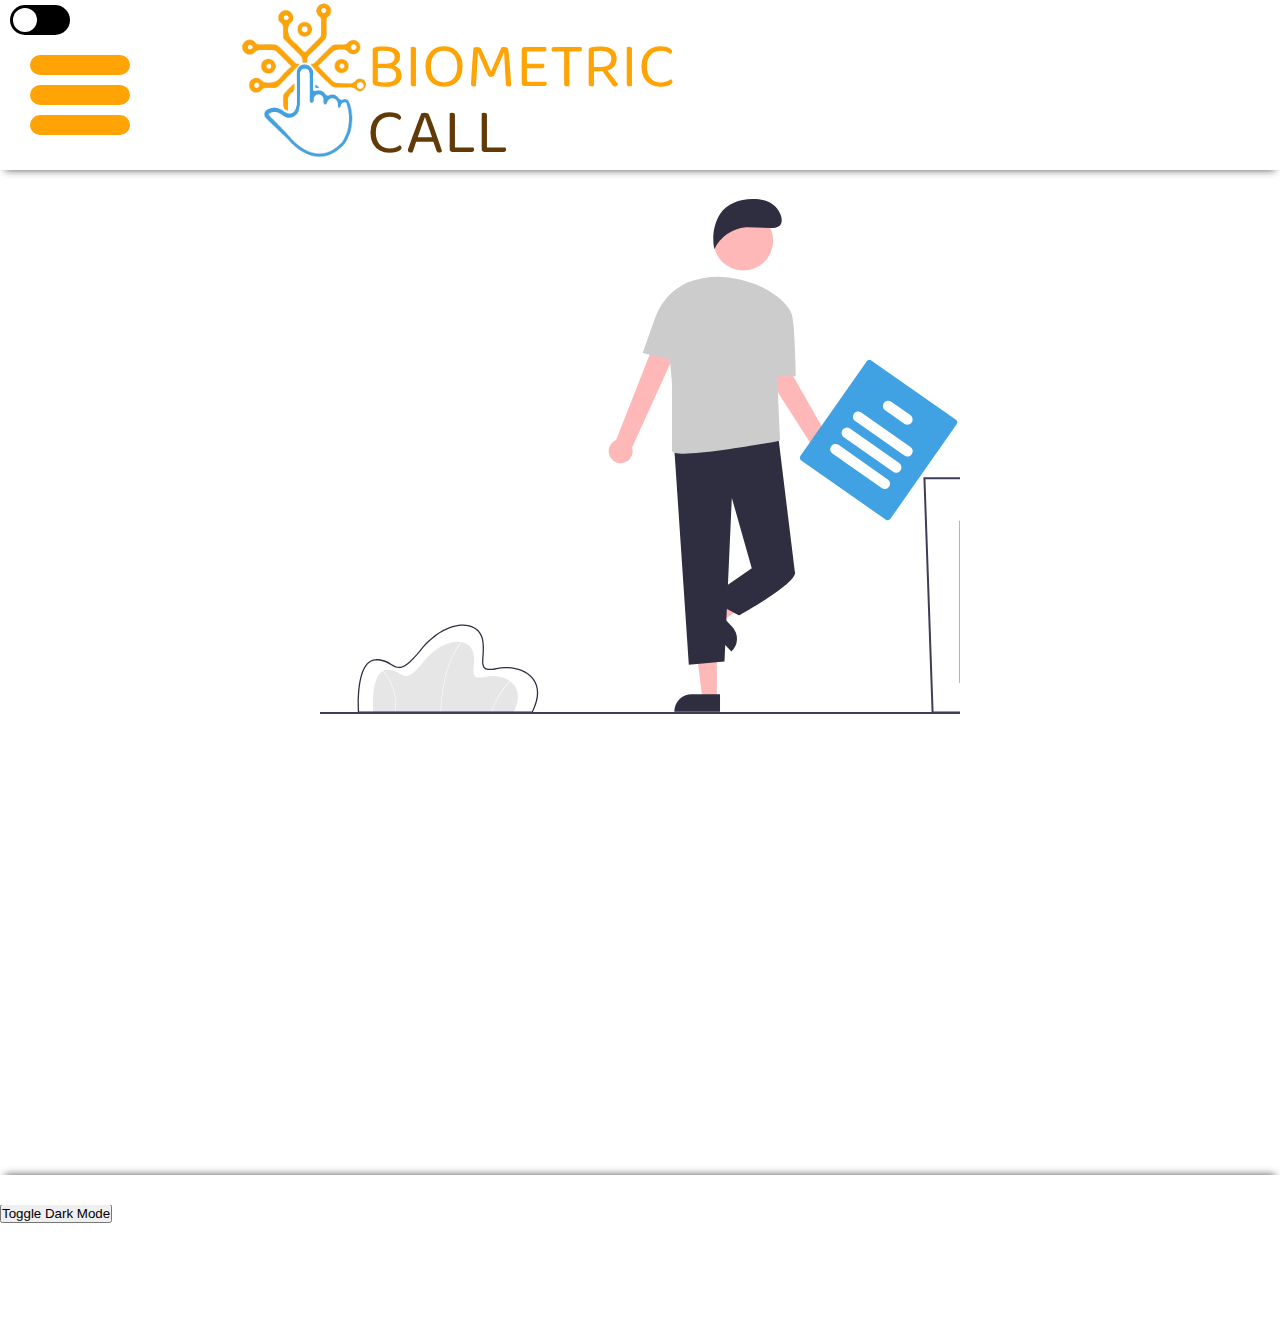
==== apagaraluno.html @ 3e33de5c "variado" ====
<!DOCTYPE html>
<html lang="pt-br">
<head>
    <meta charset="UTF-8">
    <meta name="viewport" content="width=device-width, initial-scale=1.0">
    <link rel='stylesheet' href="styles/cadastroAluno.css">
    <link rel="stylesheet" href="./styles/padrao.css"/>
    <link rel="stylesheet" href="https://fonts.googleapis.com/css?family=Inter%3A700" />
    <link rel="stylesheet" href="https://fonts.googleapis.com/css?family=Source+Sans+Pro%3A400%2C700" />
    <link rel="stylesheet" href="https://fonts.googleapis.com/css?family=Baloo%3A400" />
    <title>Formulário de Cadastro</title>
</head>
<body>
    <div class="fundo">
        <div class="banner">
            <div class="blocoAmareloLinks">
                <div class="blocoAzulCima"></div>
                <div class="div1">
                    <div class="div2">
                        <p class="divTitulo">
                            <img src="img/logo.png" alt="Biometric Call Logo" class="logo">
                        </p>
                        <p class="titulo1">BIOMETRIC</p>
                        <p class="titulo2">CALL</p>
                    </div>    
                    <p class="txtBanner"><a class="txtBanner" href="inicio.html">TELA PRINCIPAL</a></p>
                    <p class="txtBanner"><a class="txtBanner" href="verificarchamada.html">VERIFICAR CHAMADA</a></p>
                    <p class="txtBanner"><a class="txtBanner" href="atualizaraluno.html">ATUALIZAR ALUNO</a></p>
                    <p class="txtBanner"><a class="txtBanner" href="cadastroAluno.html">CADASTRAR ALUNO</a></p>
                    <div class="toggle-switch">
                        <input type="checkbox" id="toggle-dark-mode">
                        <label for="toggle-dark-mode" class="switch">
                            <span class="toggle-thumb"></span>
                        </label>
                    </div>
                    <div class="hamburguer">
                        <div class="line"></div>
                        <div class="line"></div>
                        <div class="line"></div>
                    </div>

                    <div class="sidebar">
                        <ul class="">
                            
      <li class="listaSidebar"><a href="inicio.html" class="textoSidebar">TELA PRINCIPAL</a></li>
      <li class="listaSidebar"><a class="txtBanner" href="cadastroAluno.html">CADASTRAR ALUNO</a></li>
      <li class=""><a href="verificarchamada.html" class="">VERIFICAR CHAMADA</a></li>
      <li class=""><a href="atualizaraluno.html" class="">ATUALIZAR ALUNO</a></li>
      <li class=""><a href="apagaraluno.html" class="">APAGAR ALUNO</a></li>
                        </ul>
                    </div>
                </div>
                <div class="blocoAzulMeio"></div>
            </div>
        </div>

        <div class ="container">
            <div class="">
                <img src="img/imgapg.svg">
            </div>

            <div class="formApagar">
                <form name="formAluno" action="deletar_dados.php" method="POST" >
                    <div class="form-header">
                        <div class="title">
                            <h1>Apagar Aluno</h1>
                        </div>
                    </div>
                    <div class="input-group">
                        <div class="input-box">
                            
                            <label for="cpf">CPF do aluno</label>
                            <input class="txts" type="text" name="cpf" title="Apenas números são permitidos, e deve conter exatamente 11 dígitos" pattern="\d{11}" placeholder="Digite o CPF do aluno" maxlength="11" required>

                        </div>
                        
                        <div class="serie-inputs">
                            <div class="input-box">
                            </div>
                            <div class="serie-group">
                                <div class="serie-input">
                                    
                                </div>
                            </div>
                        </div>
                        
                        <div class="serie-inputs">
                            <div class="input-box">
                            </div>
                            <div class="serie-group">
                                <div class="serie-input">
                                    
                                </div>
                                <div class="serie-input">
                                    
                                </div>
                                <div class="serie-input">
                                    
                                </div>
                            </div>
                        </div>
                    </div>
                    <div class="continue-button">
                        <button class="btnform" type="submit">Apagar</button>
                    </div>
                </form>
            </div>
        </div>

        <div class="divRodape">
            <div class="blocoAmareloRodape">
                <button id="toggle-dark-mode">Toggle Dark Mode</button>
            </div>
            <div class="blocoAzulRodape"></div>
        </div>
        
        <script src="menuHamburguer.js"></script>
    </div>
</body>
</html>
---- styles/cadastroAluno.css ----
.title
{
    font-size: 15px;
    padding: 0;
    margin: 0;
    box-sizing: border-box;
    font-family:Arial, Helvetica, sans-serif;
    
}

body
{
    /*tela toda*/
    width: 100%;
    height: -100vh;
    display: flex;
    justify-content: center;
    align-items: center;
    background: #ABCFD8;
}

.container {
   width: 80%;
   height: 80vh; 
   display: flex;
   margin-bottom: 20%;
   overflow: hidden; /* Oculta o conteúdo que exceder o tamanho do container */
   
    
   
}

.form-image{
    border-radius: 50px 0px 0px 50px ;
    width: 50%;
    display:flex;
    justify-content: center;
    align-items: center;
    background-color: #40A2E3;
    padding: 1rem;
    border: 1px solid black; 
    
}

.form-image img 
{
    width: 51rem;
}

.form {
    border-radius: 0px 50px 50px 0px;
    width: 100%; 
    max-width: 50%; /* Limita a largura máxima a 50% */
    display: flex;
    justify-content: flex-start; 
    align-items: flex-start; 
    flex-direction: column;
    background-color: #fff;
    padding: 3rem;
    border: 1px solid rgb(0, 0, 0);            
    overflow: auto; /* Permite rolagem se o conteúdo exceder o tamanho do formulário */

}


/*Css do form apagar aluno*/
.formApagar {

    position: relative;
    border-radius: 0px 50px 50px 0px;
    width: 250px; 
    max-width: 50%; /* Limita a largura máxima a 50% */
    display: flex;
    justify-content: flex-start; 
    align-items: flex-start; 
    flex-direction: column;
    background-color: #fff;
    padding: 3rem;
    border: 1px solid rgb(0, 0, 0);            
    overflow: auto; /* Permite rolagem se o conteúdo exceder o tamanho do formulário */
    border-radius: 50px;
    height: 250px;
    margin-top: 120px;
    left: 150px;
}


.form-header 
{
    
    margin-bottom: 3rem;
    display: flex;
    justify-content: space-between;
 
    
}


.login-button
{
   display:flex;
   align-items: center;
}

.login-button button 
{
    border:none;
    background-color: #6c63ff;
    padding: 0.4rem 1rem;
    border-radius: 5px;
    cursor:pointer;
}

.login-button button:hover
{
    background-color: #6b63fff1;
}

.login-button button a
{
text-decoration:none;
font-weight: 500;
color: #fff;
}

.form-header h1::after 
{

    content:'';
    display:block;
    width: 23rem;
    height: 0.3rem;
    background-color: #ffa404;
    margin: 0 auto;
    border-radius: 10px;
}

.input-group
{
     
    flex-wrap: wrap;
    justify-content: space-between;
    padding: 1rem 0;
}

.input-box
{
    
    font-family: Arial, Helvetica, sans-serif;
    display: flex;
    flex-direction: column;
    margin-bottom: 1.1rem;
}

.input-box input
{
 margin: 0.6rem 0;
 padding: 0.8rem 1.2rem;
 border:none;
 border-radius: 17px;
 box-shadow: 1px 1px 6px #000000c1; 
 text-align: left;
}

.input-box input:hover 
{
    background-color: #eeeeee75;
}

.input-box input :focus-visible
{
    outline: 1px solid #6c63ff;
}

.input-box label, .gender-title h6 
{
    font-family: inherit, Arial, Helvetica, sans-serif;
    font-size: 17px;
    font-weight: 600;
    color:#000000c0;
}

.input-box input::placeholder
{
    color: #000000be
}

.serie-group
{
   
    justify-content: space-between;
    margin-top: 0.62rem;
    padding: 0 0.5rem;
}

.serie-input
{
    display: flex;
    align-items: center;
}

.serie-input input
{
    margin-right: 0.35rem;
    
}

.serie-input label
{
    font-family:Arial, Helvetica, sans-serif;
    font-size: 17px;
   
    color: #000000c0;
    margin-bottom: 5px;
}

.continue-button
{
    display:flex;
    justify-content: center;
    align-items: center;
}

/*botão formulário*/
.continue-button {
    text-align: center; /* Centraliza o botão dentro do contêiner */
    margin-top: 20px;
  }
  
  .btnform {
    background-color: #40A2E3; /* Cor verde para o botão */
    color: white;
    border: none;
    border-radius: 50px;
    padding: 12px 24px;
    font-size: 18px;
    font-weight: bold;
    cursor: pointer;
    transition: background-color 0.3s ease, transform 0.2s ease;
    box-shadow: 0 4px 6px rgba(0, 0, 0, 0.1);
    width: 200px;
  }
  
  .btnform:hover {
    background-color: #ffa404; /* Tom mais escuro para o hover */
    transform: translateY(-2px); /* Leve elevação no hover */
  }
  
  .btnform:active {
    background-color: #000000; /* Tom mais escuro no clique */
    transform: translateY(1px); /* Efeito de pressão no clique */
  }
  
  .btnform:focus {
    outline: none;
    box-shadow: 0 0 0 3px rgba(40, 167, 69, 0.5); /* Destaque no foco */
  }
  
/*deixando o site responsivo*/

@media screen and (max-width: 1330px) 
{
    .form-image
    {
        display: none;
    }
    .container
    {
        width: 50%;
    }
    .form
    {
        width: 100%;
        border-radius: 50px 50px 50px 50px ;

    }

}
@media screen and (max-width: 1064px) {
    .container {
        width: 90%;
        height: auto;
    }
    .input-group {
        flex-direction: column;
        z-index: 5;
        padding-right: 5rem;
        max-height: 10rem;
        overflow-y: scroll;
        flex-wrap: nowrap;
    }
    .serie-inputs {
        margin-top: 2rem;
    }
    .serie-group {
        flex-direction: column;
    }
    .gender-title h6 {
        margin: 0;
    }
    .serie-input {
        margin-top: 0.5rem;
    }

}
---- styles/padrao.css ----
/*Parte Padrão*/

  html {
    font-size:62.5%;
  }
  * {
    margin: 0;
    padding: 0;
  }
  ul, li {
    list-style: none;
  }
  input {
    border: none;
  }
  body {
      width: 100%;
    }
  
    .fundo {
      width: 100%;
      overflow: hidden;
      position: relative;
      align-items: center;
      display: flex;
      flex-direction: column;
      background-color: #ffffff;
      min-height: 100vh
    }
    
    .fundo.dark-mode {
      width: 100%;
      overflow: hidden;
      position: relative;
      align-items: center;
      display: flex;
      flex-direction: column;
      background-color: #000000;
      min-height: 100vh
    }
    
    .toggle-switch {
      position: absolute;
      width: 60px;
      height: 30px;
      right: 5px;
      background-color: #000000; /* Cor de fundo para o modo claro */
      border-radius: 30px;
      overflow: hidden;
      transition: background-color 0.3s ease;
      top: 10px;
      left: 10px;
  }
  
  input[type="checkbox"] {
      display: none;
  }
  
  .switch {
      display: block;
      width: 100%;
      height: 100%;
      cursor: pointer;
      position: relative;
  }
  
  .toggle-thumb {
      position: absolute;
      top: 3px;
      left: 3px;
      width: 24px;
      height: 24px;
      background-color: #ffffff; /* Cor do "dedo" do switch */
      border-radius: 50%;
      transition: transform 0.3s ease;
      background-image: url('nossalogo.png'); /* Ícone do sol */
      background-size: cover;
  }
  
  
  input[type="checkbox"]:checked + .switch .toggle-thumb {
      transform: translateX(30px); /* Move o "dedo" para a direita */
      background-image: url('nossalogo.png'); /* Ícone da lua */
      background-color: #000000; /* Cor do "dedo" do switch */
  }
  
  input[type="checkbox"]:checked + .switch {
      background-color: #ffffff; /* Cor de fundo para o modo escuro */
  }
  
  
  
  .banner {
    margin-top: 5px;
    width: 100%;
    align-items: center;
    display: flex;
    flex-direction: column;
    flex-shrink: 0;
    position: relative;
    bottom: 1rem;
  }

  .hamburguer{
    width: 1rem;
    height: 1rem;
    position: absolute ;
    z-index:7;
    display: flex;
    flex-direction: column;
    justify-content: space-between;
    right: 3rem;
    top:-1rem;
    cursor: pointer;
    display: none;
    left:0;
  }

  
  
  .hamburguer_exit{
    width: 3rem;
    height: 20rem;
    position: absolute ;
    z-index:5;
    display: flex;
    flex-direction: column;
    justify-content: space-between;
    right: 3rem;
    top:5rem;
    cursor: pointer;
    display: block;
    position:fixed;
    bottom: 10rem;

  }

  
   .show-menu .hamburguer{
    right: 16rem;
   }
  
   .line {
    width: 8rem;
    padding: 10px;
    border-radius: 10px;
    background-color: #FFA404;
    transition: transform .7s;
    display: none;
    margin-left: 30px;  /*Ajusta a line para a direita/esquerda*/
}

.line:nth-child(1) {
    margin-top: 70px; /* Ajuste a margem superior da primeira linha */
}

.line:nth-child(2) {
    margin-top: 10px; /* Ajuste a margem superior da segunda linha */
}

.line:nth-child(3) {
    margin-top: 10px; /* Ajuste a margem superior da terceira linha */
}

   
  

  

   


/*Botão do menu-burger*/
.sidebar{
  width: 50rem;
  height: 100%;
  background-color: white;
  z-index:5;
  display: flex;
  align-items: center;
  flex-direction: column;
  justify-content: center;
  left: -50rem;
  top:5rem;
  cursor: pointer;
  top:0;
  position: fixed;
  transition: 0.7s;
  box-shadow: #535353;

}
.sidebar.active{
left: 0;

}

.textoSidebar{
  font-size: 15px;
}

/* Estilizando os links da sidebar */
.sidebar ul {
  list-style-type: none; /* Removendo os marcadores da lista */
  padding: 0;
}

.sidebar ul li {
  margin-bottom: 10px; /* Espaçamento entre os itens da lista */
}

.sidebar ul li a {
  text-decoration: none; /* Removendo o sublinhado padrão dos links */
  color: black; /* Cor do texto dos links */
  display: block; /* Transformando os links em elementos de bloco para ocupar toda a largura do contêiner */
  padding: 10px; /* Espaçamento interno dos links */
  cursor: pointer;
    margin-left:8%; 
    max-width: 15.1rem;
    text-align: center;
    font-size: 2.4rem;
    font-weight: 700;
    line-height: 1.2125;
    text-decoration: none; /* Remover o sublinhado padrão dos links */
  transition: color 0.3s, transform 0.3s; /* Adicionar uma transição suave para a cor do texto */
     width: auto;
    font-family: 'Inter', 'Source Sans Pro';
    flex-shrink: 0;
}

.sidebar ul li a:hover {
  color: #555; /* Alterando a cor do texto ao passar o mouse */
}


.sidebar ul li.lista1 {
  margin-bottom: 60px; /* Margem entre o segundo link e o próximo */
}

.sidebar ul li.lista2 {
  margin-bottom: 60px; /* Margem entre o terceiro link e o próximo */
}

.sidebar ul li.lista3 {
  margin-bottom: 60px; /* Margem entre o quarto link e o próximo */
}
.sidebar ul li.lista {
  margin-bottom: 60px; /* Margem entre o primeiro link e o próximo */
}


/*responsividade da logo quando a sidebar é ativada*/

/* Responsividade do texto da logo quando a sidebar é ativada */
.logo-reduzida .titulo1,
.logo-reduzida .titulo2 {
  width: 12rem; /* Tamanho menor da logo quando a sidebar está ativa */
  height: 6rem;
  font-size: 4.8rem;
  left: -5rem;

  
}

/* Tamanhos da logo quando a sidebar é ativada */

.logo-reduzida .logo{
  background: url('https://fn12.com/api/clusters/cluster-fn12-prod-us-west1/projects/3peSmWhZvTYA8Wp7QmLUfv/assets/images/6f8da9ee0723107a66ac17aa00a1237298de2f39?Expires=1711047331&KeyName=fn12-cdn&Signature=XlqakQsxVfJ0ijydUj81mdieRF4=') 50% / cover no-repeat;
  position: absolute;
  left: -160px;
  top: 224px;
  width: auto;
  height: 140px;
  margin-top: -300px;
  z-index: 7;                 

}




/*estilizaçao da logotipo no banner*/
.logo {
  background: url('https://fn12.com/api/clusters/cluster-fn12-prod-us-west1/projects/3peSmWhZvTYA8Wp7QmLUfv/assets/images/6f8da9ee0723107a66ac17aa00a1237298de2f39?Expires=1711047331&KeyName=fn12-cdn&Signature=XlqakQsxVfJ0ijydUj81mdieRF4=') 50% / cover no-repeat;
  position: absolute;
  left: -150px;
  top: 224px;
  width: auto;
  height: 180px;
  margin-top: -330px;
  z-index: 7;                 

}






/*Recolher a sidebar caso o site esteja em tela cheia*/
@media screen and (min-width: 100rem) {
  .sidebar {
    display: none;
  }
}

/**/
@media screen and (max-width: 100rem) 
{
  .hamburguer{
    display: block;
  }


    .line
    {
        display: block;
    }

    .txtBanner{
      display: none;
    }

    
    
  
    
}

@media screen and (max-width: 1500px) 
{
  .container-menu-burger{
    --menu-size: 48px;
    position: relative;
    display: flex;
    align-items: center;
    height: var(--menu-size);
    width: var(--menu-size);
    right: -700px;
    font-family: Arial, Helvetica, sans-serif;
    flex-direction: column;

  }
  

}

@media screen and (max-width: 1400px) 
{
  .container-menu-burger{
    --menu-size: 48px;
    position: relative;
    display: flex;
    align-items: center;
    height: var(--menu-size);
    width: var(--menu-size);
    right: -700px;
    font-family: Arial, Helvetica, sans-serif;
    flex-direction: column;

  }

}

@media screen and (max-width: 1300px) 
{
  .container-menu-burger{
    --menu-size: 48px;
    position: relative;
    display: flex;
    align-items: center;
    height: var(--menu-size);
    width: var(--menu-size);
    right: -700px;
    font-family: Arial, Helvetica, sans-serif;
    flex-direction: column;

  }

}

@media screen and (max-width: 1200px) 
{
  .container-menu-burger{
    --menu-size: 48px;
    position: relative;
    display: flex;
    align-items: center;
    height: var(--menu-size);
    width: var(--menu-size);
    right: -700px;
    font-family: Arial, Helvetica, sans-serif;
    flex-direction: column;

  }

}

@media screen and (max-width: 1100px) 
{
  .container-menu-burger{
    --menu-size: 48px;
    position: relative;
    display: flex;
    align-items: center;
    height: var(--menu-size);
    width: var(--menu-size);
    right: -700px;
    font-family: Arial, Helvetica, sans-serif;
    flex-direction: column;

  }

}

@media screen and (max-width: 1000px) 
{
  .container-menu-burger{
    --menu-size: 48px;
    position: relative;
    display: flex;
    align-items: center;
    height: var(--menu-size);
    width: var(--menu-size);
    right: -700px;
    font-family: Arial, Helvetica, sans-serif;
    flex-direction: column;

  }

}

@media screen {
  
}
 




  
  .blocoAmareloCima {
    box-sizing: border-box;
    margin-top: 5px;
    width: 100%;
    background-color: #12932a;
  }
  .blocoAzulCima {
    bottom: 50;
    width: 100%;
    height: 30px;
    background-color:white;
  }

  .blocoAzulCima.dark-mode {
    bottom: 50;
    width: 100%;
    height: 30px;
    background-color:rgb(0, 0, 0);
  }
  .auto-group-tkzx-fmH {
    margin-left: 37.7rem;
    width: 19.6rem;
    height: 11.5rem;
    position: relative;
  }
  
  .divTitulo {
    width: 19.6rem;
    height: 3.9rem;
    position: absolute;
    left: 0;
    top: 7.6rem;
    font-size: 3.2rem;
    font-weight: 700;
    line-height: 1.1975;
    letter-spacing: 1.376rem;
    color: #6d460c;
    font-family: Inria Sans, 'Source Sans Pro';
    white-space: nowrap;
    display: flex;
    align-items: baseline;
  }
  
    /*Titulo logo: Biometric*/
  .titulo1 {
    width: 16.5rem;
    height: 8.1rem;
    position: absolute ;
    left: -1rem;
    bottom: 3rem;
    font-size: 6.4rem;
    font-weight: 400;
    line-height: 1.2575;
    color:#FFA404;
    display:block ;
    font-family: Baloo, 'Source Sans Pro';
    white-space: nowrap;
    display: flex;
    right: -100px;
    z-index: 7;
  }

    /*Subtitulo logo: Call*/
  .titulo2 {
    width: 16.5rem;
    height: 8.1rem;
    position: absolute ;
    left: -1rem;
    top: 7rem;
    font-size: 6.4rem;
    font-weight: 400;
    line-height: 1.2575;
    color: #613a07;
    font-family: Baloo, 'Source Sans Pro';
    white-space: nowrap;
    display: flex;
    right: -100px;
    z-index: 7;
    display: block;

  }


 
/* concatenando para dark-mode*/
  .titulo2.dark-mode {
    width: 16.5rem;
    height: 8.1rem;
    position: absolute ;
    left: -1rem;
    top: 7rem;
    font-size: 6.4rem;
    font-weight: 400;
    line-height: 1.2575;
    color: #ffffff;
    font-family: Baloo, 'Source Sans Pro';
    white-space: nowrap;
    display: flex;
    right: -100px;
    z-index: 7;
    display: block;
  }


 
  .blocoAzulMeio {
    width: 100%;
    height: 30px;
    background-color: rgb(255, 255, 255);
    flex-shrink: 0;
    box-shadow: 0px 5px 8px -5px  #525252; 


  }



  .blocoAzulMeio.dark-mode {
    width: 100%;
    height: 30px;
    background-color: rgb(0, 0, 0);
    flex-shrink: 0;
    
  }

  /*Texto-Link Banner*/
  .txtBanner{
    cursor: pointer;
    margin-left:8%;
    max-width: 15.1rem;
    text-align: center;
    font-size: 2.4rem;
    font-weight: 700;
    line-height: 1.2125;
    color:#FFA404;    ;
    text-decoration: none; /* Remover o sublinhado padrão dos links */
  transition: color 0.3s, transform 0.3s; /* Adicionar uma transição suave para a cor do texto */
     width: auto;
    font-family: Inter, 'Source Sans Pro';
    flex-shrink: 0;
    
  }
  .txtBanner:hover {
    color:#40A2E3; /* Alterar a cor do texto dos links quando o mouse passa por cima */
    transform: scale(1.1); /* Aumentar ligeiramente o tamanho do link ao passar o mouse */
   
}

.txtBanner.dark-mode:hover {
  color: #ffffff; /* Alterar a cor do texto dos links quando o mouse passa por cima */
  transform: scale(1.1); /* Aumentar ligeiramente o tamanho do link ao passar o mouse */
 
}


.divRodape {
  width: 100%;
  height: 14.7rem;
  position: relative;
  flex-shrink: 0;
}
.blocoAmareloRodape {
  width: 100%;
  height: 11.8rem;
  position: absolute;
  left: 0;
  top: 2.9rem;
  background-color: white;
}

.blocoAmareloRodape.dark-mode {
  width: 100%;
  height: 11.8rem;
  position: absolute;
  left: 0;
  top: 2.9rem;
  background-color: rgb(0, 0, 0);
}



.blocoAzulRodape {
  width: 100%;
  height: 30px;
  position: absolute;
  left: 0;
  top: 0;
  background-color: white;
  box-shadow: 0px -5px 8px -5px  #525252;
}

.blocoAzulRodape.dark-mode {
  width: 100%;
  height: 30px;
  position: absolute;
  left: 0;
  top: 0;
  background-color: rgb(0, 0, 0);
  box-shadow: 0px -5px 8px -5px  #525252;
}

/*Div do banner*/
.blocoAmareloLinks {
  box-sizing: border-box;
  padding-bottom: 1.9rem;
  width: 100%;
  align-items: center;
  display: flex;
  flex-direction: column;
  background-color: white;
  flex-shrink: 0;
}


.blocoAmareloLinks.dark-mode{
  box-sizing: border-box;
  padding-bottom: 1.9rem;
  width: 100%;
  align-items: center;
  display: flex;
  flex-direction: column;
  background-color: rgb(0, 0, 0);
  flex-shrink: 0;
}



.div1 {
  margin: 0rem 29.9rem 0rem 37.7rem;
  width: calc(100% - 67.6rem);
  height: 11.5rem;
  display: flex;
  align-items: center;
  flex-shrink: 0;
}
.div2 {
  margin-right: 11.9rem;
  width: 18.5rem;
  height: 100%;
  position: relative;
  flex-shrink: 0;
}

/*texto e caixa de texto*/
  .txtCad {
    font-size: 3.2rem;
    font-weight: 700;
    color: #ffffff;
    font-family: Inter, 'Source Sans Pro';
    white-space: nowrap;
    flex-shrink: 0;
  }

  .txt{
    margin: 0rem 0rem 32.6rem 0.3rem;
    font-size: 3.2rem;
    font-weight: 700;
    line-height: 1.2125;
    color: #ffffff;
    font-family: 'Inter', 'Source Sans Pro';
    white-space: nowrap;
    flex-shrink: 0;
  }

  .txtNome {
    margin-bottom: 4px;
    margin-left: 75px;
    font-size: 2.4rem;
    font-weight: 700;
    line-height: 1.2125;
    color: #ffffff;
    font-family: 'Inter', 'Source Sans Pro';
    white-space: nowrap;
    flex-shrink: 0;
  }
  .txtEmail {
    margin-bottom: 4.7rem;
    box-sizing: border-box;
    padding: 2rem 2rem 1.9rem 2rem;
    width: 50%;
    font-size: 1.6rem;
    font-weight: 400;
    line-height: 1.2125;
    color: #525252;
    font-family: 'Inter', 'Source Sans Pro';
    white-space: nowrap;
    background-color: #ffffff;
    border-radius: 2rem;
    flex-shrink: 0;
  }
  .txtSenha {
    margin-bottom: 7.8rem;
    box-sizing: border-box;
    padding: 2rem 2rem 1.9rem 2rem;
    width: 50%;
    font-size: 1.6rem;
    font-weight: 400;
    line-height: 1.2125;
    color: #525252;
    font-family: Inter, 'Source Sans Pro';
    white-space: nowrap;
    background-color: #ffffff;
    border-radius: 2rem;
    flex-shrink: 0;
  }

  .linkCon {
    margin-left: 1.4rem;
    cursor: pointer;
    text-align: center;
    font-size: 1.4rem;
    font-weight: 500;
    line-height: 1.2102272851;
    color: #000000;
    font-family: Inter, 'Source Sans Pro';
    white-space: nowrap;
    display: flex;
    align-items: baseline;
    flex-shrink: 0;
  }
  .txtJTC {
    font-size: 1.4rem;
    font-weight: 400;
    line-height: 1.2125;
    color: #000000;
    font-family: Inter, 'Source Sans Pro';
  }
  
  .txtCon {
    font-size: 1.4rem;
    font-weight: 700;
    line-height: 1.2125;
    color: #1236b5;
    font-family: Inter, 'Source Sans Pro';
  }
  
.txtBoxNome {
  margin-bottom: 4.7rem;
  box-sizing: border-box;
  padding: 2rem 2rem 1.9rem 2rem;
  width:35%;
  font-size: 1.6rem;
  font-weight: 400;
  line-height: 1.2125;
  color: #525252;
  font-family: Inter, 'Source Sans Pro';
  white-space: nowrap;
  background-color: #ffffff;
  border-radius: 2rem;

  flex-shrink: 0;
}
.txtCurso {
  margin-top:1px;
  font-size: 2.4rem;
  font-weight: 700;
  line-height: 1.2125;
  color: #ffffff;
  font-family: Inter, 'Source Sans Pro';
  white-space: nowrap;
  flex-shrink: 0;
}
.txtSerie {
  margin: 0rem 8rem 0.5rem 0rem;
  font-size: 2.4rem;
  font-weight: 700;
  line-height: 1.2125;
  color: #ffffff;
  font-family: Inter, 'Source Sans Pro';
  white-space: nowrap;
  flex-shrink: 0;
}
.txtNomeAluno {
  margin-bottom: 4px;
  margin-left: 75px;
  font-size: 2.4rem;
  font-weight: 700;
  line-height: 1.2125;
  color: white;
  font-family: Inter, 'Source Sans Pro';
  white-space: nowrap;
  flex-shrink: 0;
}
.txtDigital
 {
  width: 34.5rem;
  height: 3rem;
  position: absolute;
  left: 7.3rem;
  top: 31.4rem;
  font-size: 2.4rem;
  font-weight: 700;
  line-height: 1.2125;
  color: #ffffff;
  font-family: Inter, 'Source Sans Pro';
  white-space: nowrap;
}
.txtBoxNome {
  margin-top: 15px;
  width: 48.6rem;
  height: 5.9rem;
  position: absolute;
  left: 6rem;
  top: 2rem;
  border-radius: 2rem;
}
/*caixa de texto do nome*/
.digitarnome{
  padding-left: 5px;
  margin-top: -20px;
  width: 48.6rem;
  height: 5.9rem;
  position: absolute;
  left: 0rem;
  top: 2rem;
  background-color: #ffffff;
  border-radius: 2rem;
  font-size: 20px; /* Defina o tamanho da fonte desejado */
  font-weight: bold; /* Deixa o texto em negrito */
}
.txts{
  margin: 0.6rem 0;
 padding: 0.10rem 12.2rem;
 border:none;
 border-radius: 10px;
 box-shadow: 1px 1px 6px #000000c1; 
 font-size: 1.8rem;
}


  /*divs*/
  .divForm {
    box-sizing: border-box;
    padding: 2.6rem 47.7rem 10.7rem 47.7rem;
    width: 100%;
    align-items: center;
    display: flex;
    flex-direction: column;
    flex-shrink: 0;
  }

  .divMeio {
    width: 100%;
    height: 60rem;
    position: relative;
    flex-shrink: 0;
  }
  .divRB {
    width: 57.6rem;
    height: 3.7rem;
    position: absolute;
    left: 7.2rem;
    top: 15.6rem;
    display: flex;
    align-items: center;
  }
  .divFormCad {
    width: 100%;
    height: 60rem;
    position: relative;
    flex-shrink: 0;
  }
  .ladoLado {
    width: 86.8rem;
    height: 3.5rem;
    position: absolute;
    left: 7.3rem;
    top: 10.8rem;
    display: flex;
    align-items: center;
  }

  /*radio buttons*/
  .rbDs {
    margin-top: 0.6478rem;
    font-size: 2.4rem;
    font-weight: 700;
    line-height: 1.2125;
    color: #000000;
    font-family: Inter, 'Source Sans Pro';
    white-space: nowrap;
    flex-shrink: 0;
  }
  .rb2 {
    margin: 0rem 34.9rem 0.352rem 0rem;
    font-size: 2.4rem;
    font-weight: 700;
    line-height: 1.2125;
    color: #000000;
    font-family: Inter, 'Source Sans Pro';
    white-space: nowrap;
    flex-shrink: 0;
  }
  .rbLog {
    margin-top: 0.6739rem;
    font-size: 2.4rem;
    font-weight: 700;
    line-height: 1.2125;
    color: #000000;
    font-family: Inter, 'Source Sans Pro';
    white-space: nowrap;
    flex-shrink: 0;
  }
  .rb3 {
    margin: 0rem 34.8rem 0.326rem 0rem;
    font-size: 2.4rem;
    font-weight: 700;
    line-height: 1.2125;
    color: #000000;
    font-family: Inter, 'Source Sans Pro';
    white-space: nowrap;
    flex-shrink: 0;
  }
  .rbAdm {
    margin-top: 0.7rem;
    font-size: 2.4rem;
    font-weight: 700;
    line-height: 1.2125;
    color: #000000;
    font-family: Inter, 'Source Sans Pro';
    white-space: nowrap;
    flex-shrink: 0;
  }
  .rb1 {
    margin: 0rem 34.9rem 0.352rem 0rem;
    font-size: 2.4rem;
    font-weight: 700;
    line-height: 1.2125;
    color: #000000;
    font-family: Inter, 'Source Sans Pro';
    white-space: nowrap;
    flex-shrink: 0;
  } 
  
  
/*botões*/

.button {
  width: 48rem;
  height: 5.4rem;
  position: absolute;
  left: 48.9rem;
  top: 51.1rem;
  text-align: center;
  font-size: 1.8rem;
  font-weight: 700;
  line-height: 1.2125;
  color: #000000;
  font-family: Inter, 'Source Sans Pro';
  white-space: nowrap;
  display: flex;
  align-items: center;
  justify-content: center;
  background-color: #ecf5e0;
  border-radius: 2rem;
}
.btnCad {
  margin: 0rem 0rem 2.7rem 0.6rem;
  width: 50%;
  height: 5.4rem;
  text-align: center;
  font-size: 1.8rem;
  font-weight: 700;
  line-height: 1.2125;
  color: #000000;
  font-family: Inter, 'Source Sans Pro';
  white-space: nowrap;
  display: flex;
  align-items: center;
  justify-content: center;
  background-color: #ecf5e0;
  border-radius: 2rem;
  flex-shrink: 0;
}


/*grupos*/
.auto-group-hgg7-vqS {
  width: 55.2rem;
  height: 3.6478rem;
  position: absolute;
  left: 7.2rem;
  top: 19.7522rem;
  display: flex;
  align-items: center;
}
.auto-group-uawh-Vrc {
  width: 56.8rem;
  height: 3.6739rem;
  position: absolute;
  left: 7.2rem;
  top: 23.8261rem;
  display: flex;
  align-items: center;
}

/*icones*/
.icon-radiobutton-TKa {
  margin: 0rem 1.115rem 0.749rem 0rem;
  width: 2.9847rem;
  height: 2.8987rem;
  object-fit: contain;
  vertical-align: top;
  flex-shrink: 0;
}

.icon-radiobutton-hzc {
  margin: 0.251rem 1.115rem 0rem 0rem;
  width: 2.9847rem;
  height: 2.8987rem;
  object-fit: contain;
  vertical-align: top;
  flex-shrink: 0;
}
.icon-radiobutton-4HS {
  margin: 0.225rem 1.115rem 0rem 0rem;
  width: 2.9847rem;
  height: 2.8987rem;
  object-fit: contain;
  vertical-align: top;
  flex-shrink: 0;
}
.icon-radiobutton-pdz {
  margin: 0rem 1.115rem 0.775rem 0rem;
  width: 2.9847rem;
  height: 2.8987rem;
  object-fit: contain;
  vertical-align: top;
  flex-shrink: 0;
}
.icon-radiobutton-avg {
  margin: 0rem 1.115rem 0.801rem 0rem;
  width: 2.9847rem;
  height: 2.8987rem;
  object-fit: contain;
  vertical-align: top;
  flex-shrink: 0;
}

.icon-radiobutton-pa8 {
  margin: 0.199rem 1.115rem 0rem 0rem;
  width: 2.9847rem;
  height: 2.8987rem;
  object-fit: contain;
  vertical-align: top;
  flex-shrink: 0;
}

.biometria-xq5 {
  width: 80px;
  height: 80px;
  margin-top: 350px;
  margin-left: 80px;
}

.apagaraluno-rkf {
  width: 100%;
  overflow: hidden;
  position: relative;
  align-items: center;
  display: flex;
  flex-direction: column;
  background-color: #abcfd8;
}
.banner-bTM {
  margin-bottom: 9.4rem;
  width: 100%;
  align-items: center;
  display: flex;
  flex-direction: column;
  flex-shrink: 0;
}
.auto-group-n5gj-YNb {
  margin-right: 21.8rem;
  box-sizing: border-box;
  padding-bottom: 1.9rem;
  width: 170.9rem;
  align-items: center;
  display: flex;
  flex-direction: column;
  background-color: #ffa404;
  flex-shrink: 0;
}
.blocoazul-sQs {
  width: 100%;
  height: 28.5rem;
  background-color: #40a2e3;
  flex-shrink: 0;
}
.divTxtBanner {
  margin: 0rem 29.9rem 0rem 37.7rem;
  width: calc(100% - 67.6rem);
  height: 11.5rem;
  display: flex;
  align-items: center;
  flex-shrink: 0;
}
.auto-group-mwn3-YG7 {
  margin-right: 11.9rem;
  width: 18.5rem;
  height: 100%;
  position: relative;
  flex-shrink: 0;
}
.titulo-tKy {
  width: 18.5rem;
  height: 3.9rem;
  position: absolute;
  left: 0;
  top: 7.6rem;
  font-size: 3.2rem;
  font-weight: 700;
  line-height: 1.2125;
  letter-spacing: 1.056rem;
  color: #6d460c;
  font-family: Inter, 'Source Sans Pro';
  white-space: nowrap;
}
.titulo-AoH {
  width: 16.5rem;
  height: 8.1rem;
  position: absolute;
  left: 0;
  top: 0;
  font-size: 6.4rem;
  font-weight: 400;
  line-height: 1.2575;
  color: #ffffff;
  font-family: Baloo, 'Source Sans Pro';
  white-space: nowrap;
}
.cadastraraluno-H7D {
  margin: 1.8rem 6.1rem 0rem 0rem;
  max-width: 15.1rem;
  text-align: center;
  font-size: 2.4rem;
  font-weight: 700;
  line-height: 1.2125;
  color: #ffffff;
  font-family: Inter, 'Source Sans Pro';
  flex-shrink: 0;
}
.verificarchamada-z1d {
  margin: 1.8rem 6.5rem 0rem 0rem;
  max-width: 12.9rem;
  text-align: center;
  font-size: 2.4rem;
  font-weight: 700;
  line-height: 1.2125;
  color: #ffffff;
  font-family: Inter, 'Source Sans Pro';
  flex-shrink: 0;
}
.atualizaraluno-t71 {
  margin: 1.8rem 7.9rem 0rem 0rem;
  max-width: 14.3rem;
  text-align: center;
  font-size: 2.4rem;
  font-weight: 700;
  line-height: 1.2125;
  color: #ffffff;
  font-family: Inter, 'Source Sans Pro';
  flex-shrink: 0;
}
.apagaraluno-bXD {
  margin-top: 1.8rem;
  max-width: 10.1rem;
  text-align: center;
  font-size: 2.4rem;
  font-weight: 700;
  line-height: 1.2125;
  color: #6d460c;
  font-family: Inter, 'Source Sans Pro';
  flex-shrink: 0;
}
.blocoazul-7Ef {
  margin-left: 21.8rem;
  width: 170.9rem;
  height: 3rem;
  background-color: #40a2e3;
  flex-shrink: 0;
}
.digite-o-cdigo-do-aluno--SXq {
  margin-right: 11.2rem;
  font-size: 2.4rem;
  font-weight: 700;
  line-height: 1.2125;
  color: #ffffff;
  font-family: Inter, 'Source Sans Pro';
  white-space: nowrap;
  flex-shrink: 0;
}
.auto-group-ljkm-xm5 {
  width: 100%;
  height: 54.8rem;
  position: relative;
  flex-shrink: 0;
}
.btnapagar-iVM {
  width: 480px;
  height: 5.4rem;
  position: absolute;
  left: 25%;
  top: 30.1rem;
  text-align: center;
  font-size: 1.8rem;
  font-weight: 700;
  line-height: 1.2125;
  color: #000000;
  font-family: Inter, 'Source Sans Pro';
  white-space: nowrap;
  display: flex;
  align-items: center;
  justify-content: center;
  background-color: #ecf5e0;
  border-radius: 2rem;
}
.txtApagar {
  width: 44.7rem;
  height: 3rem;
  position: absolute;
  left: 28%;
  top: 11.4rem;
  font-size: 2.4rem;
  font-weight: 700;
  line-height: 1.2125;
  color: #ffffff;
  font-family: 'Inter', 'Source Sans Pro';
  white-space: nowrap;
  margin-right: 450px;
}
.rbsim-6Vu {

  height: 3.2rem;
  position: absolute;
  left: 28%;
  top: 16.2rem;
  display: flex;
  align-items: flex-start;
}
.vector-pwh {
  margin-right: 1.1153rem;
  width: 2.9847rem;
  height: 2.8987rem;
  object-fit: contain;
  vertical-align: top;
  flex-shrink: 0;
}
.rbSim {
  margin-top: 0.2rem;
  font-size: 2.4rem;
  font-weight: 700;
  line-height: 1.2125;
  color: #ffffff;
  font-family: 'Inter', 'Source Sans Pro';
  white-space: nowrap;
  flex-shrink: 0;
}
.rbnao-hEo {
  width: 9.5rem;
  height: 3.0478rem;
  position: absolute;
  left: 28%;
  top: 20.3522rem;
  display: flex;
  align-items: flex-start;
}
.vector-qbu {
  margin-right: 1.1153rem;
  width: 2.9847rem;
  height: 2.8987rem;
  object-fit: contain;
  vertical-align: top;
  flex-shrink: 0;
}
.rbNao {
  
  margin-top: 0.0478rem;
  font-size: 2.4rem;
  font-weight: 700;
  line-height: 1.2125;
  color: #ffffff;
  font-family: Inter, 'Source Sans Pro';
  white-space: nowrap;
  flex-shrink: 0;
}
.txtcod-KX5 {
  width: 48.6rem;
  height: 5.9rem;
  position: absolute;
  left: 47.5rem;
  top: 2.1rem;
  background-color: #ffffff;
  border-radius: 2rem;
}
.rodape-Srb {
  margin-bottom: 10.4rem;
  width: 170.9rem;
  height: 14.7rem;
  position: relative;
  flex-shrink: 0;
}
.blocoamarelo-bDh {
  width: 144rem;
  height: 11.8rem;
  position: absolute;
  left: 0;
  top: 2.9rem;
  background-color: #ffa404;
}
.blocoazul-8UX {
  width: 170.9rem;
  height: 3rem;
  position: absolute;
  left: 0;
  top: 0;
  background-color: #40a2e3;
}
.btnduvida-H6X {
  margin-left: 354rem;
  width: 8.5rem;
  height: 8.3rem;
  object-fit: contain;
  vertical-align: top;
  flex-shrink: 0;
}

/*cadastrar professor*/
.txtCALL {
  position: absolute;
  left: 520px;
  top: 430px;
  overflow-wrap: break-word;
  font-family: 'Inria Sans', 'Roboto Condensed';
  font-weight: 700;
  font-size: 32px;
  letter-spacing: 13.8px;
  color: #6D460C;
}
.txtBio {
  position: absolute;
  left: 317px;
  top: 353px;
  overflow-wrap: break-word;
  font-family: 'Baloo', 'Roboto Condensed';
  font-weight: 400;
  font-size: 64px;
  color: #FFFFFF;
}
.divAmarelaCentro {
    width: 55%;
    left:0%;
    top: 0%;
    bottom: 0%;
    background-color: #FFA404;
    position: absolute;
}

.txtConectar {
  font-family: 'Inter';
  font-weight: 700;
  font-size: 14px;
  line-height: 1.333;
  color: #1337B6;
  margin-top: 30px;
  position: relative;
}

.Conectar {
  font-family: 'Inter';
  font-weight: 700;
  font-size: 30px;
  line-height: 1.333;
  color:white;
  margin-top: 30px;
  position: relative;
}

.Conectar:hover {
  color:#40A2E3; /* Alterar a cor do texto dos links quando o mouse passa por cima */
  transform: scale(1.1); /* Aumentar ligeiramente o tamanho do link ao passar o mouse */
 
}


.txtConta {
  width: 486px;
  font-family: 'Inter';
  font-weight: 486px;
  font-size: 14px;
  line-height: 1.333;
  color: #000000;
  position: relative;
}

.divConta
{
position: absolute;
width: 500px;
height: 30px;


}

.divAzulCentro {
  background: #ABCFD8;
  display: flex;
  flex-direction: column;
  align-items: flex-end;
  padding: 150px 68px 244px 0;
  width: 100%;
  height: 100rem;
  box-sizing: border-box;
  position: relative;
  
}
.divCadastrar {
  margin-left: 55%;
  display: inline-block;
  align-self: center;
  overflow-wrap: break-word;
  font-family: 'Inter';
  font-weight: 700;
  font-size: 32px;
  color: #FFFFFF;
}
.txtBtnProfessor {
  overflow-wrap: break-word;
  font-family: 'Inter';
  font-weight: 700;
  font-size: 18px;
  color: #000000;
}
.txtNP {
  overflow-wrap: break-word;
  font-family: 'Inter';
  font-weight: 400;
  font-size: 16px;
  color: #535353;
  display: flex;
  justify-content: left;
  align-items: center;
}
.txtBoxNP {
  font-size: 20px;
  border-radius: 20px;
  background: #ffffff;
  margin-bottom: 4px;
  padding: 20px;
  width: 486px;
  box-sizing: border-box;
  height: 60px;
}
.h1{
  font-size:15px;
}
.txtBoxEP {
  font-size: 20px;
    border-radius: 20px;
  background: #FFFFFF;
  margin-top: 45px;
  padding: 20px;
  width: 486px;
  box-sizing: border-box;
  height: 60px;
}
.txtEP {
  overflow-wrap: break-word;
  font-family: 'Inter';
  font-weight: 400;
  font-size: 16px;
  color: #535353;
  display: flex;
  justify-content: left;
  align-items: center;
}
.txtBoxSP {
  border-radius: 20px;
  background: #FFFFFF;
  margin-top: 50px;
  padding: 20px;
  width: 486px;
  box-sizing: border-box;
  height: 60px;
}
.txtSP {
  overflow-wrap: break-word;
  font-family: 'Inter';
  font-weight: 400;
  font-size: 16px;
  color: #535353;
  display: flex;
  justify-content: left;
  align-items: center;
}
.btnCadProfessor {
  border-radius: 50px;
  background: #ECF5E0;
  position: relative;
  margin-top: 50px;
  display: flex;
  flex-direction: row;
  justify-content: center;
  padding: 16px 6px 16px 0;
  width: 200px;
  left: 150px;
  box-sizing: border-box;
}

.btnCadProfessor {
  background-color: #007BFF; /* Cor azul para o botão */
  color: white;
  border: none;
  border-radius: 50px;
  padding: 10px 20px;
  font-size: 16px;
  font-weight: bold;
  cursor: pointer;
  transition: background-color 0.3s ease, transform 0.2s ease;
  box-shadow: 0 4px 6px rgba(0, 0, 0, 0.1);
}

.btnCadProfessor:hover {
  background-color: #FFA404; /* Tom mais escuro para o hover */
  transform: translateY(-2px); /* Leve elevação no hover */
}

.btnCadProfessor:active {
  background-color: #00408d; /* Tom mais escuro no clique */
  transform: translateY(1px); /* Efeito de pressão no clique */
}

.btnCadProfessor:focus {
  outline: none;
  box-shadow: 0 0 0 3px rgba(0, 123, 255, 0.5); /* Destaque no foco */
}

.digitarnomeatt{
  margin-top: -20px;
  width: 48.6rem;
  height: 5.9rem;
  position: absolute;
  left: 0rem;
  top: 2rem;
  background-color: #ffffff;
  border-radius: 2rem;
  font-size: 20px; /* Defina o tamanho da fonte desejado */
  font-weight: bold; /* Deixa o texto em negrito */
}
.negritocd {
  font-weight: bold;
  font-size: 20px; 
  padding: 16px;
  width: 480px;
  border-radius: 20px;
  background-color: #ffffff;
  border: 2px solid #000000; /* Adiciona uma borda preta */
  transition: all 0.3s ease; /* Adiciona transição suave para mudanças */
}

/* Efeito de hover */
.negritocd:hover {
  background-color: #f0f0f0; /* Muda a cor de fundo ao passar o mouse */
  border-color: #333333; /* Muda a cor da borda ao passar o mouse */
  cursor: pointer; /* Altera o cursor ao passar o mouse */
  box-shadow: 0px 0px 10px rgba(0, 0, 0, 0.3); /* Adiciona uma sombra ao botão */
}


.digitarID{
  margin-bottom: 4px;
  margin-left: 7px;
  font-size: 2.4rem;
  border-radius: 20px;
  font-weight: 700;
  line-height: 1.2125;
  color: #000000;
  font-family: Inter, 'Source Sans Pro';
  white-space: nowrap;
  flex-shrink: 0;
  text-align: center;
}

/*Botao conectar na página index*/
.conectarProfessor {
  position: absolute;
  left: 20px;
  bottom: 35px;
  border-radius: 20px;
  background: #40a2e3;
  position: relative;
  margin-top: 50px;
  display: flex;
  flex-direction: row;
  justify-content: center;
  padding: 16px 6px 16px 0;
  width: 480px;
  box-sizing: border-box;
  font-size: 20px;
  font-weight: bold; /* Adicionado para texto em negrito */
  color: white; /* Adicionado para texto branco */
}
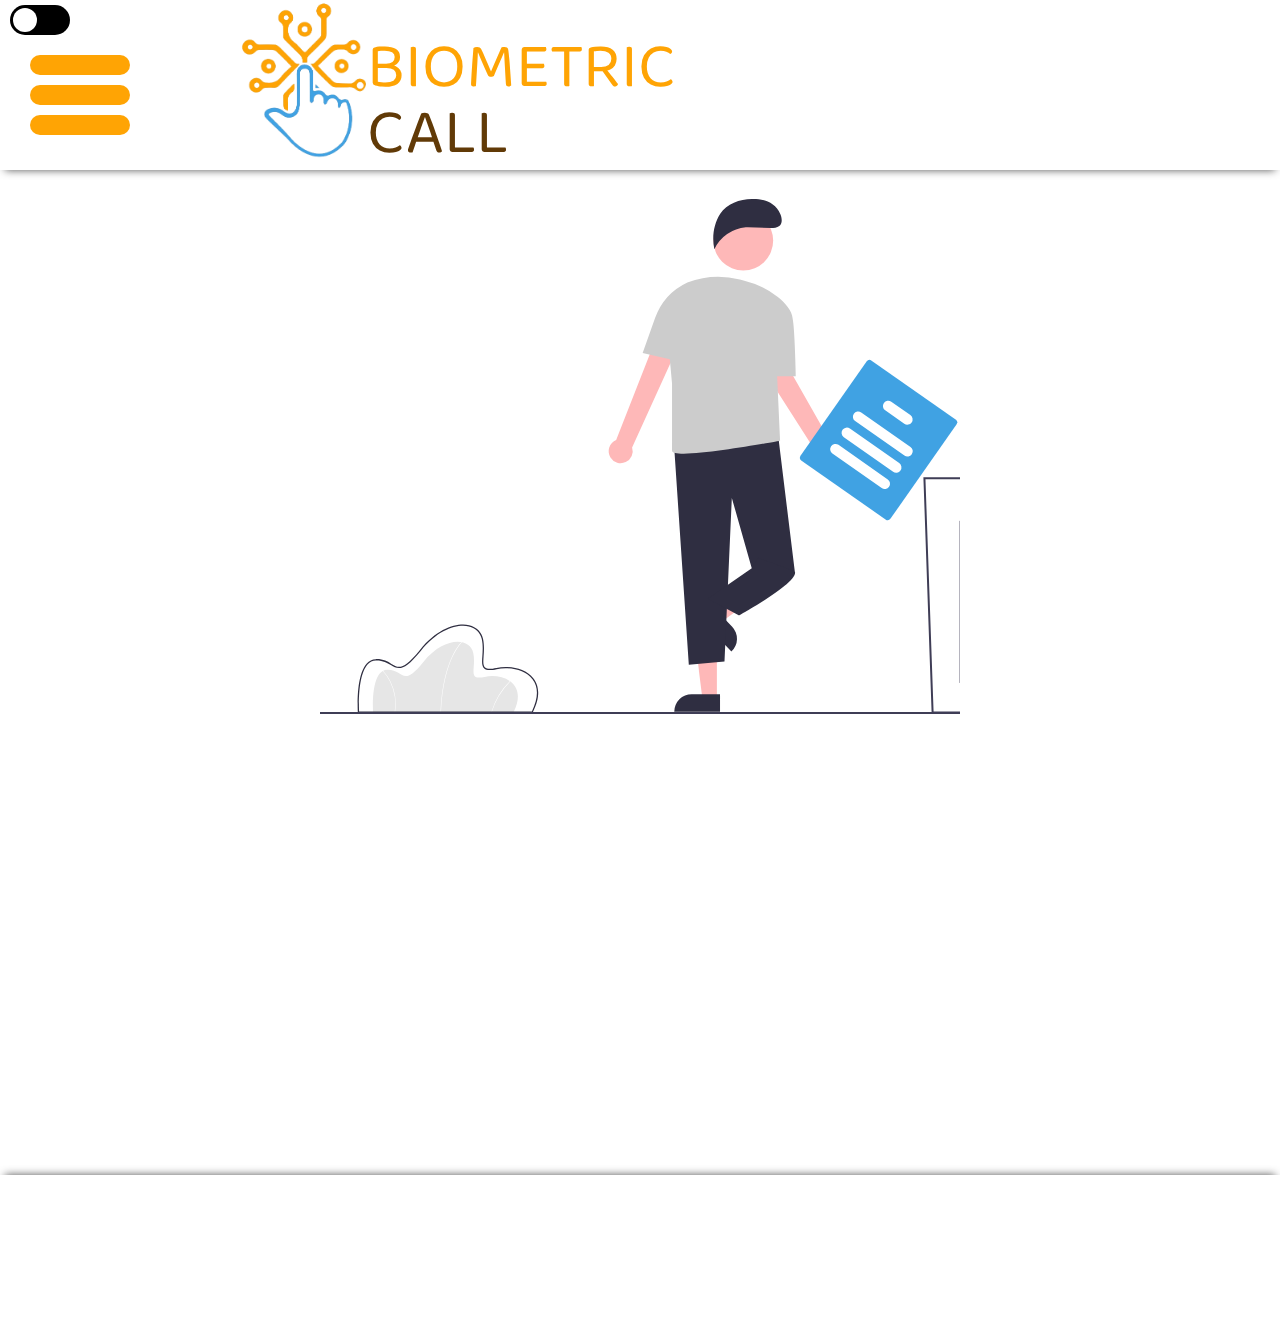
==== commit 0753bafe: "Tela desvincular aluno, atualizar dados" ====
--- a/apagaraluno.html
+++ b/apagaraluno.html
@@ -25,7 +25,7 @@
                     </div>    
                     <p class="txtBanner"><a class="txtBanner" href="inicio.html">TELA PRINCIPAL</a></p>
                     <p class="txtBanner"><a class="txtBanner" href="verificarchamada.html">VERIFICAR CHAMADA</a></p>
-                    <p class="txtBanner"><a class="txtBanner" href="atualizaraluno.html">ATUALIZAR ALUNO</a></p>
+                    <p class="txtBanner"><a class="txtBanner" href="atualizaraluno.html">ATUALIZAR DADOS</a></p>
                     <p class="txtBanner"><a class="txtBanner" href="cadastroAluno.html">CADASTRAR ALUNO</a></p>
                     <div class="toggle-switch">
                         <input type="checkbox" id="toggle-dark-mode">
@@ -45,8 +45,8 @@
       <li class="listaSidebar"><a href="inicio.html" class="textoSidebar">TELA PRINCIPAL</a></li>
       <li class="listaSidebar"><a class="txtBanner" href="cadastroAluno.html">CADASTRAR ALUNO</a></li>
       <li class=""><a href="verificarchamada.html" class="">VERIFICAR CHAMADA</a></li>
-      <li class=""><a href="atualizaraluno.html" class="">ATUALIZAR ALUNO</a></li>
-      <li class=""><a href="apagaraluno.html" class="">APAGAR ALUNO</a></li>
+      <li class=""><a href="atualizaraluno.html" class="">ATUALIZAR DADOS</a></li>
+      <li class=""><a href="apagaraluno.html" class="">DESVINCULAR ALUNO</a></li>
                         </ul>
                     </div>
                 </div>
@@ -63,7 +63,7 @@
                 <form name="formAluno" action="deletar_dados.php" method="POST" >
                     <div class="form-header">
                         <div class="title">
-                            <h1>Apagar Aluno</h1>
+                            <h1>DESVINCULAR ALUNO</h1>
                         </div>
                     </div>
                     <div class="input-group">
@@ -109,7 +109,7 @@
 
         <div class="divRodape">
             <div class="blocoAmareloRodape">
-                <button id="toggle-dark-mode">Toggle Dark Mode</button>
+                
             </div>
             <div class="blocoAzulRodape"></div>
         </div>
--- a/styles/cadastroAluno.css
+++ b/styles/cadastroAluno.css
@@ -78,9 +78,8 @@
     background-color: #fff;
     padding: 3rem;
     border: 1px solid rgb(0, 0, 0);            
-    overflow: auto; /* Permite rolagem se o conteúdo exceder o tamanho do formulário */
     border-radius: 50px;
-    height: 250px;
+    height: 260px;
     margin-top: 120px;
     left: 150px;
 }
@@ -240,6 +239,7 @@
     transition: background-color 0.3s ease, transform 0.2s ease;
     box-shadow: 0 4px 6px rgba(0, 0, 0, 0.1);
     width: 200px;
+    
   }
   
   .btnform:hover {
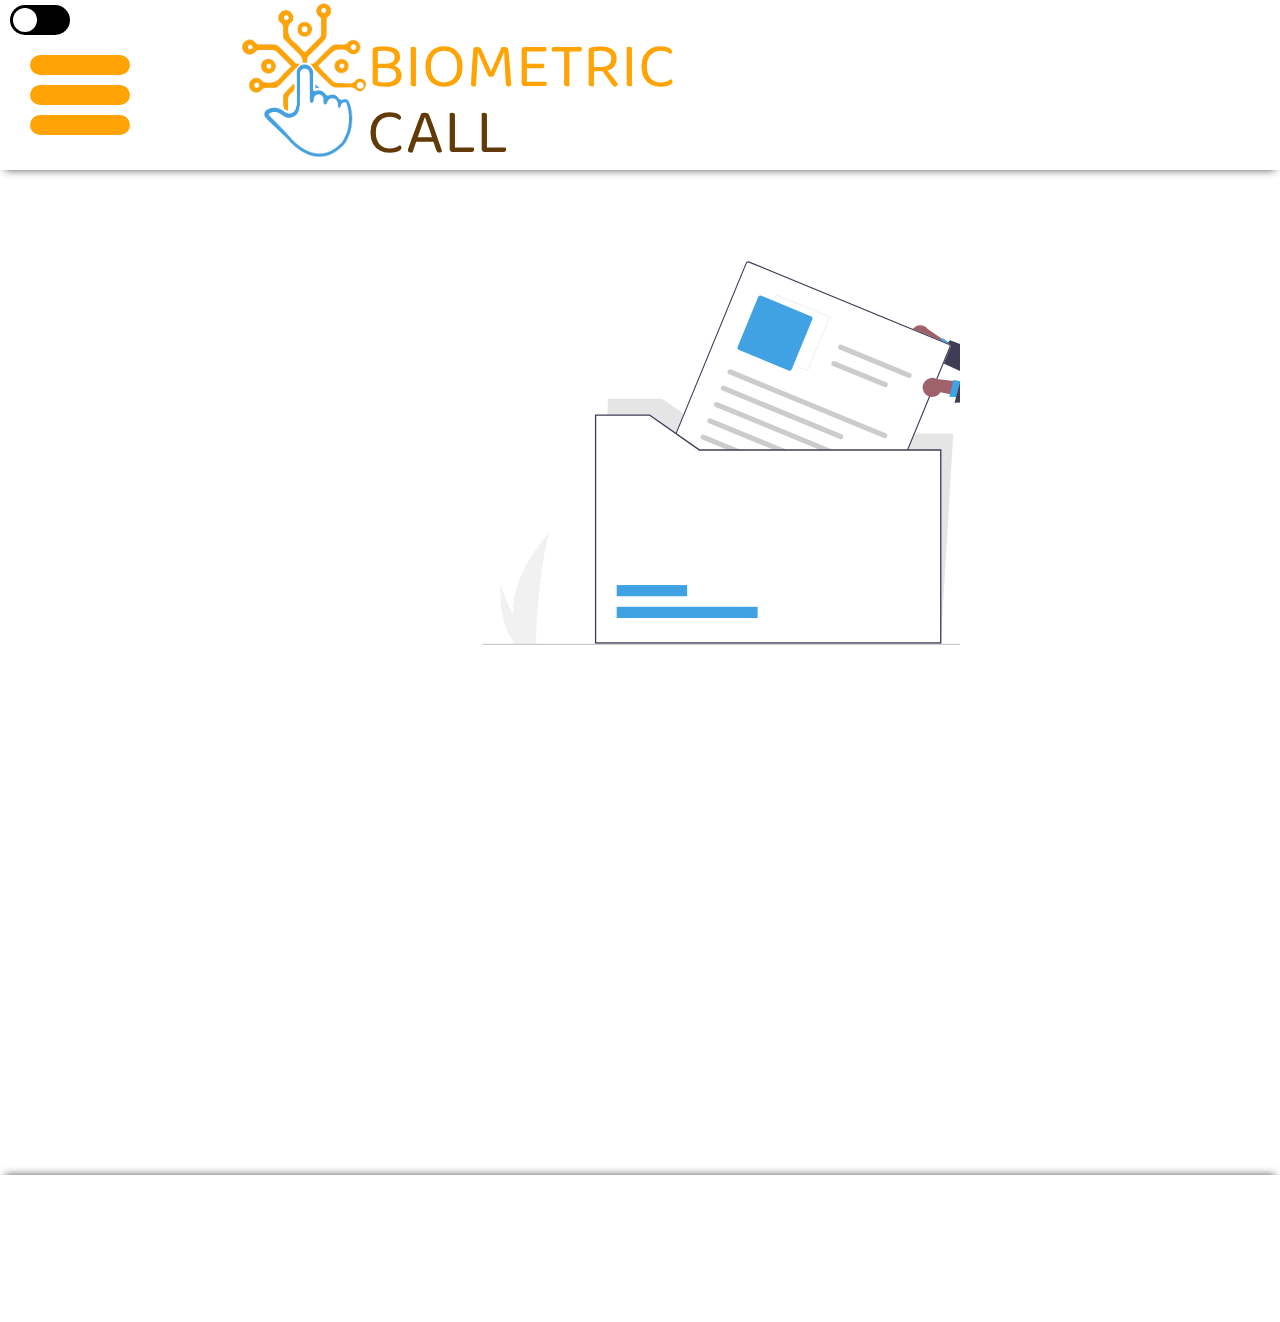
==== commit ac80513a: "desvincular aluno" ====
--- a/apagaraluno.html
+++ b/apagaraluno.html
@@ -55,8 +55,8 @@
         </div>
 
         <div class ="container">
-            <div class="">
-                <img src="img/imgapg.svg">
+            <div class="arquivar-img">
+                <img src="img/arquivar-1.svg">
             </div>
 
             <div class="formApagar">
--- a/styles/cadastroAluno.css
+++ b/styles/cadastroAluno.css
@@ -50,18 +50,109 @@
 
 .form {
     border-radius: 0px 50px 50px 0px;
-    width: 100%; 
+    width: 750px; 
     max-width: 50%; /* Limita a largura máxima a 50% */
     display: flex;
     justify-content: flex-start; 
     align-items: flex-start; 
     flex-direction: column;
-    background-color: #fff;
+    background-color: #ffffff;
     padding: 3rem;
     border: 1px solid rgb(0, 0, 0);            
     overflow: auto; /* Permite rolagem se o conteúdo exceder o tamanho do formulário */
-
-}
+    position: relative;
+
+}
+
+@media screen and (min-width: 1329px) {
+    .form{
+        
+        max-width: none;
+     
+     
+    }
+
+    
+}
+
+@media screen and (max-width: 1329px) {
+    .form{
+        
+        max-width: 75%;
+     
+     
+    }
+
+    
+}
+
+@media screen and (max-width: 1259px) {
+    .form{
+        
+        max-width: 75%;
+     
+     
+    }
+
+    
+}
+
+@media screen and (max-width: 1235px) {
+    .form{
+        
+        max-width: 80%;
+     
+     
+    }
+
+    
+}
+
+@media screen and (max-width: 1159px) {
+    .form{
+        
+        max-width: 85%;
+     
+     
+    }
+
+    
+}
+
+@media screen and (max-width:1064px) {
+    .form{
+        
+        max-width: 50%;
+        left: 170px;
+     
+     
+    }
+
+    
+}
+
+
+@media screen  and (max-width: 971px ) {
+    .form{
+    
+        left: 170px;
+        
+    
+    }
+
+    .form{
+        
+        max-width: 60%;
+        left: 100px;
+     
+     
+    }
+
+
+   
+}
+
+
 
 
 /*Css do form apagar aluno*/
@@ -81,7 +172,7 @@
     border-radius: 50px;
     height: 260px;
     margin-top: 120px;
-    left: 150px;
+    left: 15px;
 }
 
 
@@ -219,12 +310,14 @@
     display:flex;
     justify-content: center;
     align-items: center;
+    
 }
 
 /*botão formulário*/
 .continue-button {
     text-align: center; /* Centraliza o botão dentro do contêiner */
     margin-top: 20px;
+    
   }
   
   .btnform {
@@ -239,8 +332,63 @@
     transition: background-color 0.3s ease, transform 0.2s ease;
     box-shadow: 0 4px 6px rgba(0, 0, 0, 0.1);
     width: 200px;
-    
-  }
+    position: absolute;
+    
+  }
+
+  @media  screen and  (max-width: 1064px ) {
+    .btnform{
+        left: 150px;
+
+    }
+
+  }
+
+  
+  @media  screen and  (max-width: 783px ) {
+    .btnform{
+        left: 130px;
+
+    }
+
+  }
+
+  @media  screen and  (max-width: 663px ) {
+    .btnform{
+        left: 110px;
+
+    }
+
+  }
+
+  
+  @media  screen and  (max-width: 590px ) {
+    .btnform{
+        left: 90px;
+
+    }
+
+  }
+
+  @media  screen and  (max-width: 530px ) {
+    .btnform{
+        left: 80px;
+
+    }
+
+  }
+  
+  @media  screen and  (max-width: 507px ) {
+    .btnform{
+        left: 65px;
+
+    }
+
+  }
+  
+  
+    
+  
   
   .btnform:hover {
     background-color: #ffa404; /* Tom mais escuro para o hover */
@@ -304,3 +452,6 @@
     }
 
 }
+
+
+
--- a/styles/padrao.css
+++ b/styles/padrao.css
@@ -292,6 +292,12 @@
 
 }
 
+@media screen and (max-width: 704px ) {
+  .logo {
+    left: -250px;
+  }
+}
+
 
 
 
@@ -519,6 +525,24 @@
     z-index: 7;
     display: block;
 
+  }
+
+  @media screen and (max-width: 704px) {
+    .titulo1 {
+      left: -12rem;
+
+    }
+
+    .titulo2 {
+      left: -12rem;
+
+    }
+
+    .logo {
+      display: none;
+    }
+    
+    
   }
 
 
@@ -866,7 +890,82 @@
  border-radius: 10px;
  box-shadow: 1px 1px 6px #000000c1; 
  font-size: 1.8rem;
-}
+ position: relative;
+}
+
+/*Responsividade inputs do formulário*/
+
+@media screen and (max-width: 507px) {
+  .txts {
+    width: 270px ;
+    left: 2px;
+
+  }
+
+}
+
+@media  screen and  (max-width: 1064px ) {
+  .txts{
+      left: 2px;
+
+  }
+
+}
+
+@media  screen and  (max-width: 807px ) {
+  .txts{
+      left: 2px;
+      width: 390px ;
+
+  }
+
+}
+
+@media  screen and  (max-width: 717px ) {
+  .txts{
+      left: 2px;
+      width: 360px ;
+
+  }
+
+}
+@media  screen and  (max-width: 660px ) {
+  .txts{
+      left: 2px;
+      width: 330px ;
+
+  }
+
+}
+@media  screen and  (max-width: 606px ) {
+  .txts{
+      left: 2px;
+      width: 300px ;
+
+  }
+
+}
+
+@media  screen and  (max-width: 552px ) {
+  .txts{
+      left: 2px;
+      width: 270px ;
+
+  }
+
+}
+
+@media  screen and  (max-width: 497px ) {
+  .txts{
+      left: 2px;
+      width: 240px ;
+
+  }
+
+}
+
+
+
 
 
   /*divs*/
@@ -1377,25 +1476,96 @@
   font-size: 32px;
   letter-spacing: 13.8px;
   color: #6D460C;
+  display: block;
+
 }
 .txtBio {
   position: absolute;
-  left: 317px;
+  left: 310px;
   top: 353px;
   overflow-wrap: break-word;
   font-family: 'Baloo', 'Roboto Condensed';
   font-weight: 400;
   font-size: 64px;
   color: #FFFFFF;
-}
+  display: block;
+
+}
+
 .divAmarelaCentro {
-    width: 55%;
-    left:0%;
-    top: 0%;
-    bottom: 0%;
-    background-color: #FFA404;
-    position: absolute;
-}
+  width: 55%;
+  left:0%;
+  top: 0%;
+  bottom: 0%;
+  background-color: #FFA404;
+  position: absolute;
+  display: block;
+}
+
+
+@media screen and (max-width: 1500px) {
+  .txtBio {
+    left: 100px;
+
+  }
+
+  .txtCALL{
+    left: 320px;
+
+  }
+  
+  
+}
+
+@media screen and (max-width: 1344px) {
+  .divAmarelaCentro{
+    width: 50%;
+
+  }
+  
+}
+
+@media screen and (max-width: 1120px) {
+  .divAmarelaCentro{
+    width: 40%;
+
+  }
+
+  .txtBio {
+    left: 10px;
+
+  }
+
+  .txtCALL{
+    left: 220px;
+
+  }
+  
+}
+
+@media screen and (max-width: 855px) {
+  .divAmarelaCentro{
+    width: 40%;
+    display: none;
+
+
+  }
+
+  .txtBio {
+    left: 10px;
+    display: none;
+
+
+  }
+
+  .txtCALL{
+    left: 220px;
+    display: none;
+
+  }
+
+}
+
 
 .txtConectar {
   font-family: 'Inter';
@@ -1491,9 +1661,17 @@
   width: 486px;
   box-sizing: border-box;
   height: 60px;
-}
+  position: relative;
+}
+
+
+
+
+
+
 .h1{
   font-size:15px;
+  position: relative;
 }
 .txtBoxEP {
   font-size: 20px;
@@ -1642,6 +1820,63 @@
   color: white; /* Adicionado para texto branco */
 }
 
-
-
-
+.loginh1{
+  position: relative;
+}
+
+/* label email e senha*/
+.labelemailANDpassword{
+  position: relative;
+}
+
+
+@media screen and (max-width: 855px){
+
+  .txtBoxNP{
+    right: 150px;
+    padding: 20px;
+    
+  }
+  .btnCadProfessor{
+    left: -20px;
+  }
+  .txtConta{
+    left: -20px;
+  }
+
+  .labelemailANDpassword{
+    left: -140px;
+  }
+
+  .loginh1{
+    left: 50px;
+  }
+  
+}
+
+@media screen and (max-width: 600px){
+
+  .txtBoxNP{
+    padding: 20px;
+    right: 80px;
+  }
+  .btnCadProfessor{
+    left: 50px;
+  }
+  .txtConta{
+    left: 50px;
+  }
+
+  .labelemailANDpassword{
+    left: -70px;
+  }
+  
+  .loginh1{
+    left: 110px;
+  }
+}
+
+.arquivar-img{
+  position: relative;
+  bottom: -60px;
+}
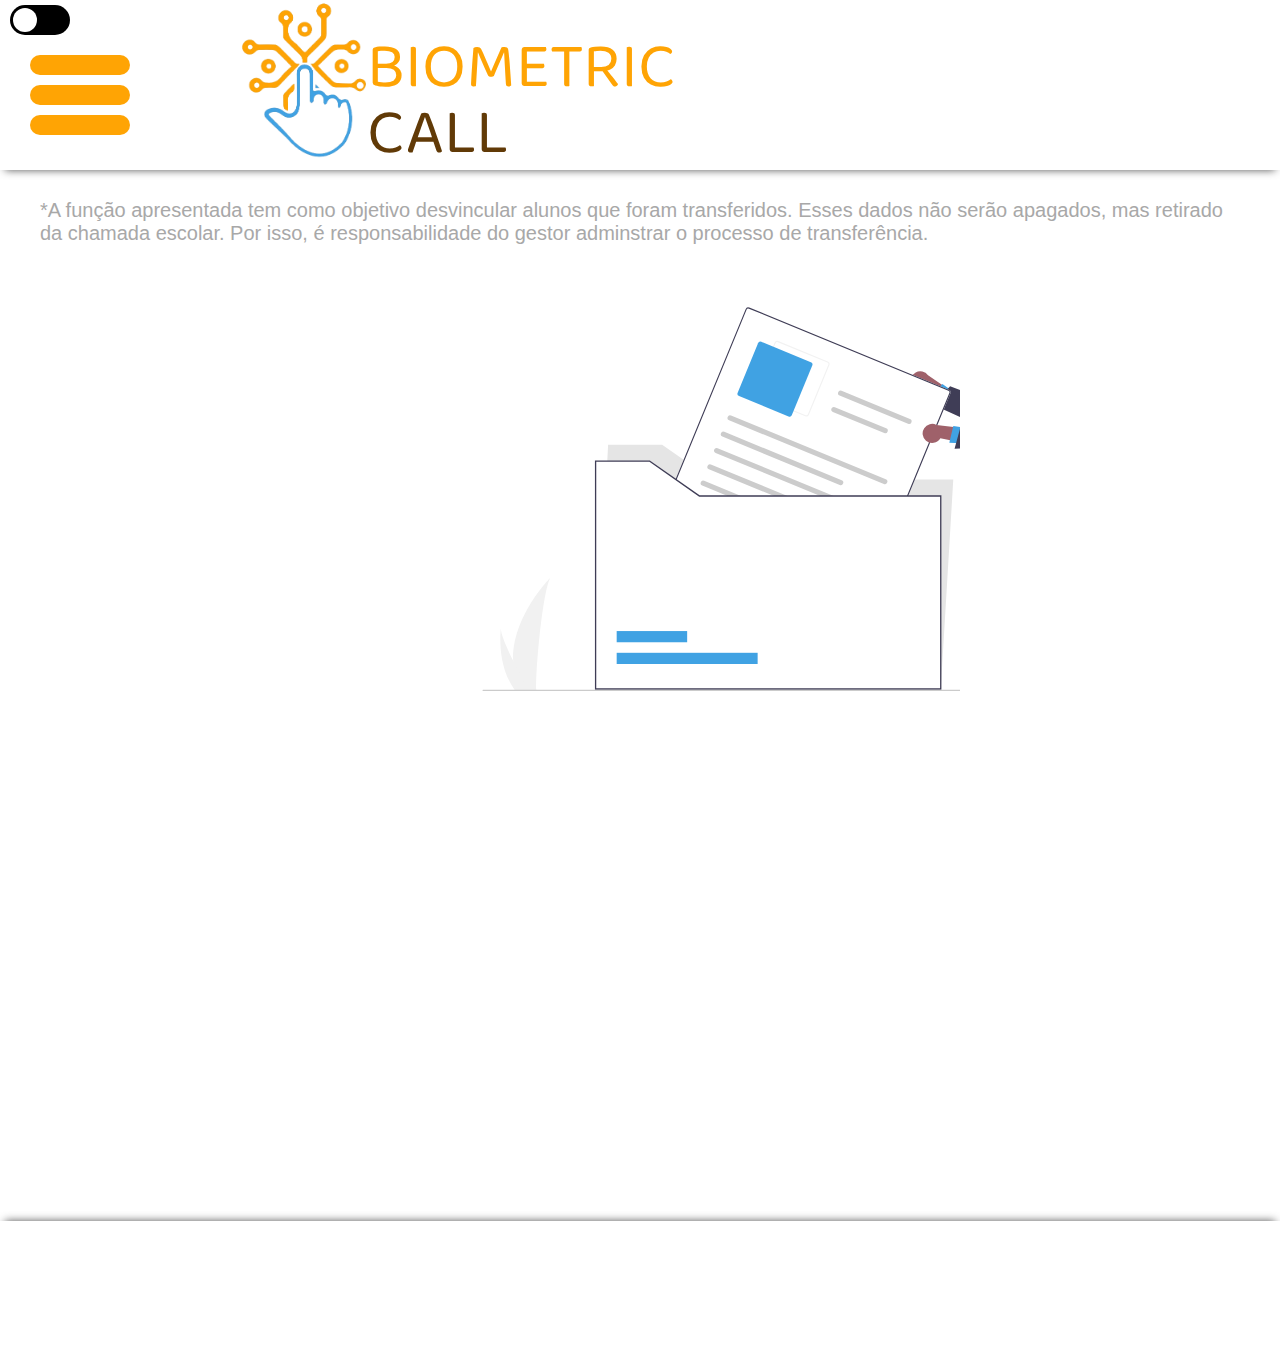
==== commit 49374e75: "Design Alterações" ====
--- a/apagaraluno.html
+++ b/apagaraluno.html
@@ -53,7 +53,9 @@
                 <div class="blocoAzulMeio"></div>
             </div>
         </div>
-
+        <label class="obs">
+            *A função apresentada tem como objetivo desvincular alunos que foram transferidos. Esses dados não serão apagados, mas retirado da chamada escolar. Por isso, é responsabilidade do gestor adminstrar o processo de transferência.
+        </label>
         <div class ="container">
             <div class="arquivar-img">
                 <img src="img/arquivar-1.svg">
@@ -74,6 +76,14 @@
 
                         </div>
                         
+                          <div class="input-box">
+                            
+                            <label for="cpf">Confirme sua senha</label>
+                            <input class="txts" type="text" name="senha" title="Digite sua senha" pattern="\d{11}" placeholder="Digite sua senha" maxlength="11" required>
+
+                        </div>
+                        
+
                         <div class="serie-inputs">
                             <div class="input-box">
                             </div>
@@ -114,7 +124,7 @@
             <div class="blocoAzulRodape"></div>
         </div>
         
-        <script src="menuHamburguer.js"></script>
+        <script src="js/menuHamburguer.js"></script>
     </div>
 </body>
 </html>
--- a/styles/cadastroAluno.css
+++ b/styles/cadastroAluno.css
@@ -7,6 +7,15 @@
     box-sizing: border-box;
     font-family:Arial, Helvetica, sans-serif;
     
+}
+
+.obs
+{
+    color:#a8a8a8;
+    font-size: 20px;
+    margin-left: 40px;
+    margin-right: 40px;
+    font-family:Arial, Helvetica, sans-serif;
 }
 
 body
@@ -170,7 +179,7 @@
     padding: 3rem;
     border: 1px solid rgb(0, 0, 0);            
     border-radius: 50px;
-    height: 260px;
+    height: 340px;
     margin-top: 120px;
     left: 15px;
 }
@@ -386,6 +395,15 @@
 
   }
   
+   
+  @media  screen and  (max-width: 550px ) {
+    .btnform{
+        left: 75px;
+
+    }
+
+  }
+  
   
     
   
--- a/styles/padrao.css
+++ b/styles/padrao.css
@@ -1013,7 +1013,7 @@
   /*radio buttons*/
   .rbDs {
     margin-top: 0.6478rem;
-    font-size: 2.4rem;
+    font-size: 17px;
     font-weight: 700;
     line-height: 1.2125;
     color: #000000;
@@ -1023,7 +1023,7 @@
   }
   .rb2 {
     margin: 0rem 34.9rem 0.352rem 0rem;
-    font-size: 2.4rem;
+    font-size: 17px;
     font-weight: 700;
     line-height: 1.2125;
     color: #000000;
@@ -1033,7 +1033,7 @@
   }
   .rbLog {
     margin-top: 0.6739rem;
-    font-size: 2.4rem;
+    font-size: 17px;
     font-weight: 700;
     line-height: 1.2125;
     color: #000000;
@@ -1043,7 +1043,7 @@
   }
   .rb3 {
     margin: 0rem 34.8rem 0.326rem 0rem;
-    font-size: 2.4rem;
+    font-size: 17px;
     font-weight: 700;
     line-height: 1.2125;
     color: #000000;
@@ -1053,7 +1053,7 @@
   }
   .rbAdm {
     margin-top: 0.7rem;
-    font-size: 2.4rem;
+    font-size: 17px;
     font-weight: 700;
     line-height: 1.2125;
     color: #000000;
@@ -1063,7 +1063,7 @@
   }
   .rb1 {
     margin: 0rem 34.9rem 0.352rem 0rem;
-    font-size: 2.4rem;
+    font-size: 17px;
     font-weight: 700;
     line-height: 1.2125;
     color: #000000;
@@ -1193,82 +1193,10 @@
   margin-left: 80px;
 }
 
-.apagaraluno-rkf {
-  width: 100%;
-  overflow: hidden;
-  position: relative;
-  align-items: center;
-  display: flex;
-  flex-direction: column;
-  background-color: #abcfd8;
-}
-.banner-bTM {
-  margin-bottom: 9.4rem;
-  width: 100%;
-  align-items: center;
-  display: flex;
-  flex-direction: column;
-  flex-shrink: 0;
-}
-.auto-group-n5gj-YNb {
-  margin-right: 21.8rem;
-  box-sizing: border-box;
-  padding-bottom: 1.9rem;
-  width: 170.9rem;
-  align-items: center;
-  display: flex;
-  flex-direction: column;
-  background-color: #ffa404;
-  flex-shrink: 0;
-}
-.blocoazul-sQs {
-  width: 100%;
-  height: 28.5rem;
-  background-color: #40a2e3;
-  flex-shrink: 0;
-}
-.divTxtBanner {
-  margin: 0rem 29.9rem 0rem 37.7rem;
-  width: calc(100% - 67.6rem);
-  height: 11.5rem;
-  display: flex;
-  align-items: center;
-  flex-shrink: 0;
-}
-.auto-group-mwn3-YG7 {
-  margin-right: 11.9rem;
-  width: 18.5rem;
-  height: 100%;
-  position: relative;
-  flex-shrink: 0;
-}
-.titulo-tKy {
-  width: 18.5rem;
-  height: 3.9rem;
-  position: absolute;
-  left: 0;
-  top: 7.6rem;
-  font-size: 3.2rem;
-  font-weight: 700;
-  line-height: 1.2125;
-  letter-spacing: 1.056rem;
-  color: #6d460c;
-  font-family: Inter, 'Source Sans Pro';
-  white-space: nowrap;
-}
-.titulo-AoH {
-  width: 16.5rem;
-  height: 8.1rem;
-  position: absolute;
-  left: 0;
-  top: 0;
-  font-size: 6.4rem;
-  font-weight: 400;
-  line-height: 1.2575;
-  color: #ffffff;
-  font-family: Baloo, 'Source Sans Pro';
-  white-space: nowrap;
-}
+
+
+
+
 .cadastraraluno-H7D {
   margin: 1.8rem 6.1rem 0rem 0rem;
   max-width: 15.1rem;
@@ -1396,34 +1324,8 @@
   white-space: nowrap;
   flex-shrink: 0;
 }
-.rbnao-hEo {
-  width: 9.5rem;
-  height: 3.0478rem;
-  position: absolute;
-  left: 28%;
-  top: 20.3522rem;
-  display: flex;
-  align-items: flex-start;
-}
-.vector-qbu {
-  margin-right: 1.1153rem;
-  width: 2.9847rem;
-  height: 2.8987rem;
-  object-fit: contain;
-  vertical-align: top;
-  flex-shrink: 0;
-}
-.rbNao {
-  
-  margin-top: 0.0478rem;
-  font-size: 2.4rem;
-  font-weight: 700;
-  line-height: 1.2125;
-  color: #ffffff;
-  font-family: Inter, 'Source Sans Pro';
-  white-space: nowrap;
-  flex-shrink: 0;
-}
+
+
 .txtcod-KX5 {
   width: 48.6rem;
   height: 5.9rem;
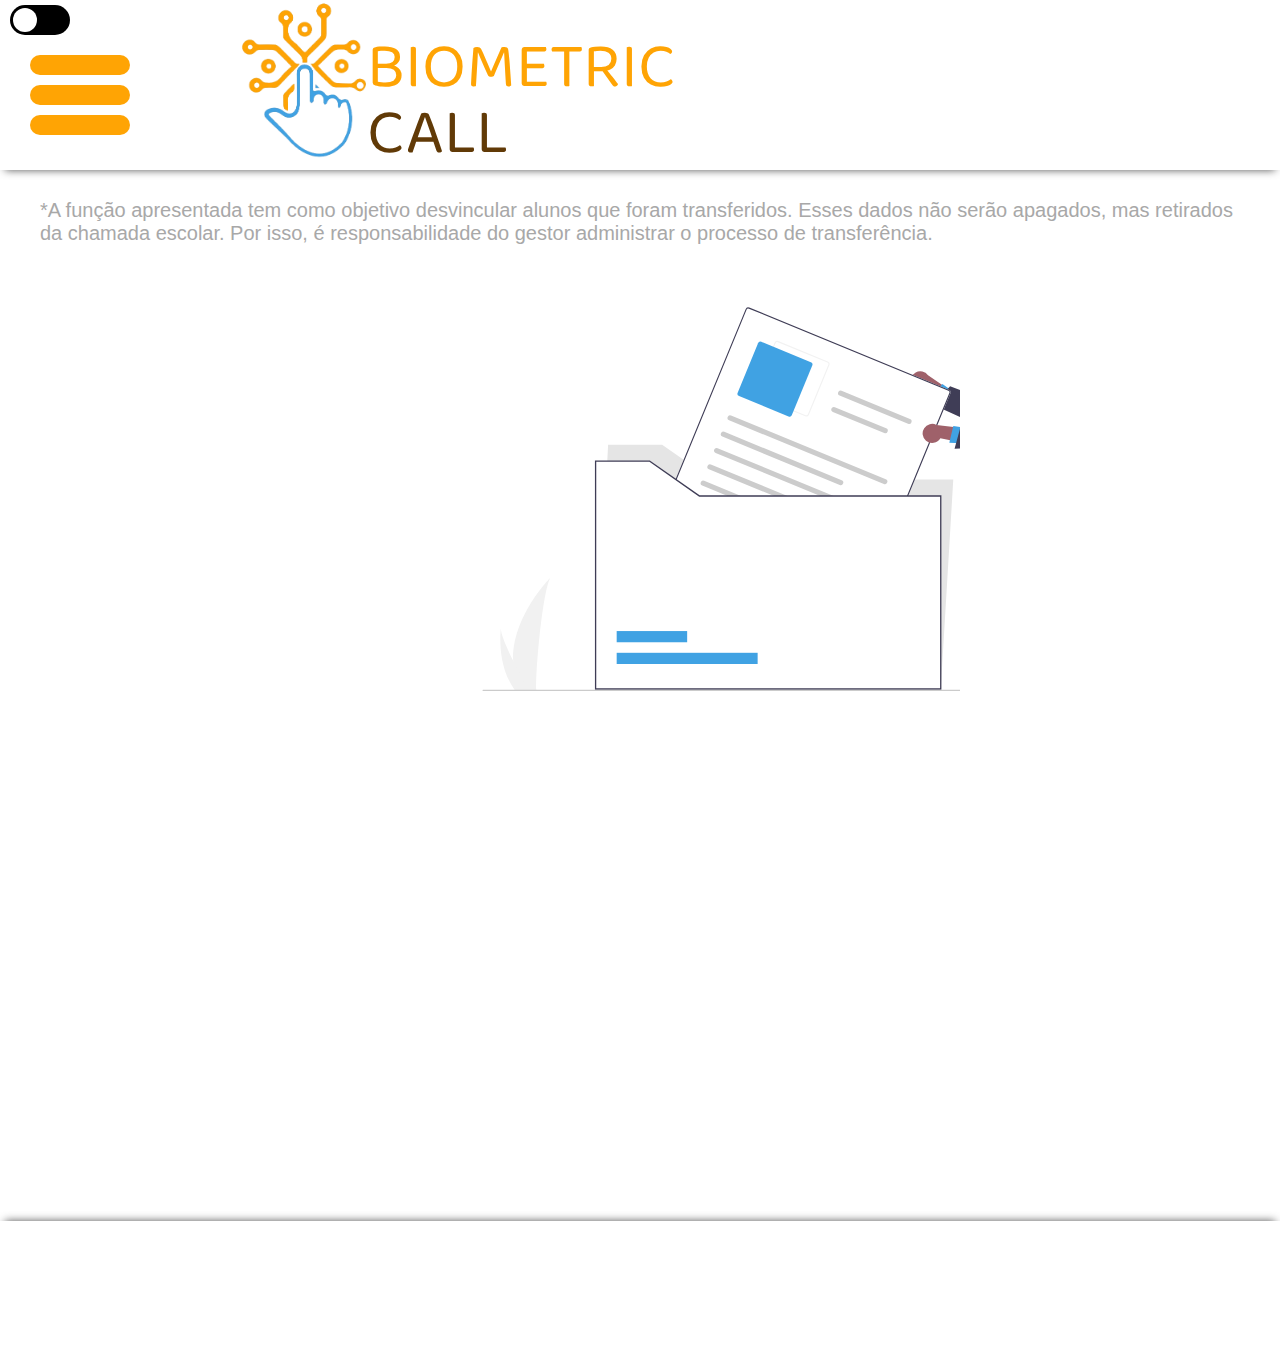
==== commit 5c7939f8: "Limpeza e Comentários realizados" ====
--- a/apagaraluno.html
+++ b/apagaraluno.html
@@ -1,115 +1,115 @@
 <!DOCTYPE html>
 <html lang="pt-br">
 <head>
-    <meta charset="UTF-8">
-    <meta name="viewport" content="width=device-width, initial-scale=1.0">
-    <link rel='stylesheet' href="styles/cadastroAluno.css">
-    <link rel="stylesheet" href="./styles/padrao.css"/>
+    <meta charset="UTF-8"> <!-- Define o conjunto de caracteres para UTF-8 -->
+    <meta name="viewport" content="width=device-width, initial-scale=1.0"> <!-- Responsividade para diferentes tamanhos de tela -->
+    <link rel='stylesheet' href="styles/cadastroAluno.css"> <!-- Link para o estilo do formulário -->
+    <link rel="stylesheet" href="./styles/padrao.css"/> <!-- Link para o estilo padrão -->
+    <!-- Fontes externas para o texto -->
     <link rel="stylesheet" href="https://fonts.googleapis.com/css?family=Inter%3A700" />
     <link rel="stylesheet" href="https://fonts.googleapis.com/css?family=Source+Sans+Pro%3A400%2C700" />
     <link rel="stylesheet" href="https://fonts.googleapis.com/css?family=Baloo%3A400" />
-    <title>Formulário de Cadastro</title>
+    <title>Formulário de Cadastro</title> <!-- Título da página -->
 </head>
 <body>
-    <div class="fundo">
-        <div class="banner">
-            <div class="blocoAmareloLinks">
-                <div class="blocoAzulCima"></div>
-                <div class="div1">
+    <div class="fundo"> <!-- Contêiner principal do fundo -->
+        <div class="banner"> <!-- Seção de banner no topo -->
+            <div class="blocoAmareloLinks"> <!-- Área de links e logo -->
+                <div class="blocoAzulCima"></div> <!-- Barra azul superior decorativa -->
+                <div class="div1"> <!-- Contêiner para o título e links -->
                     <div class="div2">
                         <p class="divTitulo">
-                            <img src="img/logo.png" alt="Biometric Call Logo" class="logo">
+                            <img src="img/logo.png" alt="Biometric Call Logo" class="logo"> <!-- Logo da aplicação -->
                         </p>
-                        <p class="titulo1">BIOMETRIC</p>
-                        <p class="titulo2">CALL</p>
-                    </div>    
+                        <p class="titulo1">BIOMETRIC</p> <!-- Título principal -->
+                        <p class="titulo2">CALL</p> <!-- Subtítulo -->
+                    </div>
+                    <!-- Links de navegação do sistema -->
                     <p class="txtBanner"><a class="txtBanner" href="inicio.html">TELA PRINCIPAL</a></p>
                     <p class="txtBanner"><a class="txtBanner" href="verificarchamada.html">VERIFICAR CHAMADA</a></p>
                     <p class="txtBanner"><a class="txtBanner" href="atualizaraluno.html">ATUALIZAR DADOS</a></p>
                     <p class="txtBanner"><a class="txtBanner" href="cadastroAluno.html">CADASTRAR ALUNO</a></p>
+                    
+                    <!-- Alternância para o modo escuro -->
                     <div class="toggle-switch">
                         <input type="checkbox" id="toggle-dark-mode">
                         <label for="toggle-dark-mode" class="switch">
                             <span class="toggle-thumb"></span>
                         </label>
                     </div>
+
+                    <!-- Ícone de menu hambúrguer para navegação em telas menores -->
                     <div class="hamburguer">
                         <div class="line"></div>
                         <div class="line"></div>
                         <div class="line"></div>
                     </div>
 
+                    <!-- Barra lateral de navegação -->
                     <div class="sidebar">
-                        <ul class="">
-                            
-      <li class="listaSidebar"><a href="inicio.html" class="textoSidebar">TELA PRINCIPAL</a></li>
-      <li class="listaSidebar"><a class="txtBanner" href="cadastroAluno.html">CADASTRAR ALUNO</a></li>
-      <li class=""><a href="verificarchamada.html" class="">VERIFICAR CHAMADA</a></li>
-      <li class=""><a href="atualizaraluno.html" class="">ATUALIZAR DADOS</a></li>
-      <li class=""><a href="apagaraluno.html" class="">DESVINCULAR ALUNO</a></li>
+                        <ul>
+                            <li class="listaSidebar"><a href="inicio.html" class="textoSidebar">TELA PRINCIPAL</a></li>
+                            <li class="listaSidebar"><a class="txtBanner" href="cadastroAluno.html">CADASTRAR ALUNO</a></li>
+                            <li><a href="verificarchamada.html">VERIFICAR CHAMADA</a></li>
+                            <li><a href="atualizaraluno.html">ATUALIZAR DADOS</a></li>
+                            <li><a href="apagaraluno.html">DESVINCULAR ALUNO</a></li>
                         </ul>
                     </div>
                 </div>
-                <div class="blocoAzulMeio"></div>
+                <div class="blocoAzulMeio"></div> <!-- Barra azul decorativa central -->
             </div>
         </div>
+
+        <!-- Nota explicativa sobre a função de desvincular alunos -->
         <label class="obs">
-            *A função apresentada tem como objetivo desvincular alunos que foram transferidos. Esses dados não serão apagados, mas retirado da chamada escolar. Por isso, é responsabilidade do gestor adminstrar o processo de transferência.
+            *A função apresentada tem como objetivo desvincular alunos que foram transferidos. Esses dados não serão apagados, mas retirados da chamada escolar. Por isso, é responsabilidade do gestor administrar o processo de transferência.
         </label>
-        <div class ="container">
-            <div class="arquivar-img">
+
+        <div class="container"> <!-- Contêiner principal do formulário -->
+            <div class="arquivar-img"> <!-- Imagem decorativa para o formulário -->
                 <img src="img/arquivar-1.svg">
             </div>
 
-            <div class="formApagar">
-                <form name="formAluno" action="deletar_dados.php" method="POST" >
+            <div class="formApagar"> <!-- Seção de formulário de exclusão -->
+                <form name="formAluno" action="deletar_dados.php" method="POST"> <!-- Envia os dados para deletar_dados.php -->
                     <div class="form-header">
                         <div class="title">
-                            <h1>DESVINCULAR ALUNO</h1>
+                            <h1>DESVINCULAR ALUNO</h1> <!-- Título do formulário -->
                         </div>
                     </div>
+
+                    <!-- Grupo de inputs do formulário -->
                     <div class="input-group">
+                        <!-- Input para o CPF do aluno -->
                         <div class="input-box">
-                            
                             <label for="cpf">CPF do aluno</label>
                             <input class="txts" type="text" name="cpf" title="Apenas números são permitidos, e deve conter exatamente 11 dígitos" pattern="\d{11}" placeholder="Digite o CPF do aluno" maxlength="11" required>
+                        </div>
 
-                        </div>
-                        
-                          <div class="input-box">
-                            
+                        <!-- Input para confirmar a senha -->
+                        <div class="input-box">
                             <label for="cpf">Confirme sua senha</label>
                             <input class="txts" type="text" name="senha" title="Digite sua senha" pattern="\d{11}" placeholder="Digite sua senha" maxlength="11" required>
+                        </div>
 
-                        </div>
-                        
-
+                        <!-- Seção de série para formatação e layout, sem inputs adicionais -->
                         <div class="serie-inputs">
-                            <div class="input-box">
-                            </div>
+                            <div class="input-box"></div>
                             <div class="serie-group">
-                                <div class="serie-input">
-                                    
-                                </div>
+                                <div class="serie-input"></div>
                             </div>
                         </div>
-                        
                         <div class="serie-inputs">
-                            <div class="input-box">
-                            </div>
+                            <div class="input-box"></div>
                             <div class="serie-group">
-                                <div class="serie-input">
-                                    
-                                </div>
-                                <div class="serie-input">
-                                    
-                                </div>
-                                <div class="serie-input">
-                                    
-                                </div>
+                                <div class="serie-input"></div>
+                                <div class="serie-input"></div>
+                                <div class="serie-input"></div>
                             </div>
                         </div>
                     </div>
+
+                    <!-- Botão de submissão do formulário -->
                     <div class="continue-button">
                         <button class="btnform" type="submit">Apagar</button>
                     </div>
@@ -117,13 +117,13 @@
             </div>
         </div>
 
+        <!-- Rodapé da página -->
         <div class="divRodape">
-            <div class="blocoAmareloRodape">
-                
-            </div>
-            <div class="blocoAzulRodape"></div>
+            <div class="blocoAmareloRodape"></div> <!-- Parte amarela do rodapé -->
+            <div class="blocoAzulRodape"></div> <!-- Parte azul do rodapé -->
         </div>
         
+        <!-- Script para funcionalidade do menu hambúrguer -->
         <script src="js/menuHamburguer.js"></script>
     </div>
 </body>
--- a/styles/cadastroAluno.css
+++ b/styles/cadastroAluno.css
@@ -1,475 +1,372 @@
-
-.title
-{
-    font-size: 15px;
-    padding: 0;
-    margin: 0;
-    box-sizing: border-box;
-    font-family:Arial, Helvetica, sans-serif;
-    
-}
-
-.obs
-{
-    color:#a8a8a8;
-    font-size: 20px;
-    margin-left: 40px;
-    margin-right: 40px;
-    font-family:Arial, Helvetica, sans-serif;
-}
-
-body
-{
-    /*tela toda*/
-    width: 100%;
-    height: -100vh;
-    display: flex;
-    justify-content: center;
-    align-items: center;
-    background: #ABCFD8;
-}
-
+/* Estilo do título do formulário */
+.title {
+    font-size: 15px; /* Tamanho da fonte para o título */
+    padding: 0; /* Remove espaçamento interno */
+    margin: 0; /* Remove espaçamento externo */
+    box-sizing: border-box; /* Inclui padding e bordas no tamanho total do elemento */
+    font-family: Arial, Helvetica, sans-serif; /* Define a fonte do título */
+}
+
+/* Estilo do texto de observação */
+.obs {
+    color: #a8a8a8; /* Cor do texto */
+    font-size: 20px; /* Tamanho da fonte */
+    margin-left: 40px; /* Espaçamento à esquerda */
+    margin-right: 40px; /* Espaçamento à direita */
+    font-family: Arial, Helvetica, sans-serif; /* Define a fonte */
+}
+
+/* Estilo geral do corpo da página */
+body {
+    width: 100%; /* Largura total da tela */
+    height: -100vh; /* Altura da tela (possível erro, pois o valor deveria ser positivo) */
+    display: flex; /* Alinha conteúdo usando o modelo flexbox */
+    justify-content: center; /* Centraliza conteúdo horizontalmente */
+    align-items: center; /* Centraliza conteúdo verticalmente */
+    background: #ABCFD8; /* Cor de fundo da página */
+}
+
+/* Container principal do formulário */
 .container {
-   width: 80%;
-   height: 80vh; 
-   display: flex;
-   margin-bottom: 20%;
-   overflow: hidden; /* Oculta o conteúdo que exceder o tamanho do container */
-   
-    
-   
-}
-
-.form-image{
-    border-radius: 50px 0px 0px 50px ;
-    width: 50%;
-    display:flex;
-    justify-content: center;
-    align-items: center;
-    background-color: #40A2E3;
-    padding: 1rem;
-    border: 1px solid black; 
-    
-}
-
-.form-image img 
-{
-    width: 51rem;
-}
-
+   width: 80%; /* Largura do container, ocupando 80% da tela */
+   height: 80vh; /* Altura do container, ocupando 80% da altura da viewport */
+   display: flex; /* Exibe o conteúdo em linha usando flexbox */
+   margin-bottom: 20%; /* Espaço inferior abaixo do container */
+   overflow: hidden; /* Oculta conteúdo que excede o tamanho do container */
+}
+
+/* Área do formulário que exibe a imagem */
+.form-image {
+    border-radius: 50px 0px 0px 50px; /* Define bordas arredondadas à esquerda */
+    width: 50%; /* Ocupa metade da largura do container */
+    display: flex; /* Exibe conteúdo em linha usando flexbox */
+    justify-content: center; /* Centraliza conteúdo horizontalmente */
+    align-items: center; /* Centraliza conteúdo verticalmente */
+    background-color: #40A2E3; /* Cor de fundo */
+    padding: 1rem; /* Espaçamento interno ao redor da imagem */
+    border: 1px solid black; /* Borda preta ao redor da área */
+}
+
+/* Define a largura da imagem dentro do .form-image */
+.form-image img {
+    width: 51rem; /* Largura da imagem */
+}
+
+/* Estilo do formulário principal */
 .form {
-    border-radius: 0px 50px 50px 0px;
-    width: 750px; 
-    max-width: 50%; /* Limita a largura máxima a 50% */
-    display: flex;
-    justify-content: flex-start; 
-    align-items: flex-start; 
-    flex-direction: column;
-    background-color: #ffffff;
-    padding: 3rem;
-    border: 1px solid rgb(0, 0, 0);            
-    overflow: auto; /* Permite rolagem se o conteúdo exceder o tamanho do formulário */
-    position: relative;
-
-}
-
+    border-radius: 0px 50px 50px 0px; /* Bordas arredondadas à direita */
+    width: 750px; /* Largura fixa do formulário */
+    max-width: 50%; /* Largura máxima de 50% do container */
+    display: flex; /* Exibe o conteúdo em coluna usando flexbox */
+    justify-content: flex-start; /* Alinha conteúdo ao início do eixo horizontal */
+    align-items: flex-start; /* Alinha conteúdo ao início do eixo vertical */
+    flex-direction: column; /* Coloca os elementos do formulário em coluna */
+    background-color: #ffffff; /* Fundo branco */
+    padding: 3rem; /* Espaçamento interno ao redor do conteúdo */
+    border: 1px solid rgb(0, 0, 0); /* Borda preta */
+    overflow: auto; /* Permite rolagem se o conteúdo exceder o tamanho */
+    position: relative; /* Posiciona o formulário em relação ao container */
+}
+
+/* Responsividade para o formulário */
 @media screen and (min-width: 1329px) {
-    .form{
-        
-        max-width: none;
-     
-     
-    }
-
-    
-}
-
-@media screen and (max-width: 1329px) {
-    .form{
-        
-        max-width: 75%;
-     
-     
-    }
-
-    
-}
-
-@media screen and (max-width: 1259px) {
-    .form{
-        
-        max-width: 75%;
-     
-     
-    }
-
-    
-}
-
-@media screen and (max-width: 1235px) {
-    .form{
-        
-        max-width: 80%;
-     
-     
-    }
-
-    
-}
-
-@media screen and (max-width: 1159px) {
-    .form{
-        
-        max-width: 85%;
-     
-     
-    }
-
-    
-}
-
-@media screen and (max-width:1064px) {
-    .form{
-        
-        max-width: 50%;
-        left: 170px;
-     
-     
-    }
-
-    
-}
-
-
-@media screen  and (max-width: 971px ) {
-    .form{
-    
-        left: 170px;
-        
-    
-    }
-
-    .form{
-        
-        max-width: 60%;
-        left: 100px;
-     
-     
-    }
-
-
-   
-}
-
-
-
-
-/*Css do form apagar aluno*/
+    .form {
+        max-width: none; /* Remove a restrição de largura máxima */
+    }
+}
+
+/* Responsividade para tamanhos de tela específicos */
+@media screen and (max-width: 1329px) { .form { max-width: 75%; } }
+@media screen and (max-width: 1259px) { .form { max-width: 75%; } }
+@media screen and (max-width: 1235px) { .form { max-width: 80%; } }
+@media screen and (max-width: 1159px) { .form { max-width: 85%; } }
+@media screen and (max-width:1064px) { .form { max-width: 50%; left: 170px; } }
+@media screen and (max-width: 971px) { .form { max-width: 60%; left: 100px; } }
+
+/* Formulário para apagar aluno */
 .formApagar {
-
-    position: relative;
-    border-radius: 0px 50px 50px 0px;
-    width: 250px; 
-    max-width: 50%; /* Limita a largura máxima a 50% */
-    display: flex;
-    justify-content: flex-start; 
-    align-items: flex-start; 
-    flex-direction: column;
-    background-color: #fff;
-    padding: 3rem;
-    border: 1px solid rgb(0, 0, 0);            
-    border-radius: 50px;
-    height: 340px;
-    margin-top: 120px;
-    left: 15px;
-}
-
-
-.form-header 
-{
-    
-    margin-bottom: 3rem;
-    display: flex;
-    justify-content: space-between;
- 
-    
-}
-
-
-.login-button
-{
-   display:flex;
-   align-items: center;
-}
-
-.login-button button 
-{
-    border:none;
-    background-color: #6c63ff;
-    padding: 0.4rem 1rem;
-    border-radius: 5px;
-    cursor:pointer;
-}
-
-.login-button button:hover
-{
-    background-color: #6b63fff1;
-}
-
-.login-button button a
-{
-text-decoration:none;
-font-weight: 500;
-color: #fff;
-}
-
-.form-header h1::after 
-{
-
-    content:'';
-    display:block;
-    width: 23rem;
-    height: 0.3rem;
-    background-color: #ffa404;
-    margin: 0 auto;
-    border-radius: 10px;
-}
-
-.input-group
-{
-     
-    flex-wrap: wrap;
-    justify-content: space-between;
-    padding: 1rem 0;
-}
-
-.input-box
-{
-    
-    font-family: Arial, Helvetica, sans-serif;
-    display: flex;
-    flex-direction: column;
-    margin-bottom: 1.1rem;
-}
-
-.input-box input
-{
- margin: 0.6rem 0;
- padding: 0.8rem 1.2rem;
- border:none;
- border-radius: 17px;
- box-shadow: 1px 1px 6px #000000c1; 
- text-align: left;
-}
-
-.input-box input:hover 
-{
-    background-color: #eeeeee75;
-}
-
-.input-box input :focus-visible
-{
-    outline: 1px solid #6c63ff;
-}
-
-.input-box label, .gender-title h6 
-{
-    font-family: inherit, Arial, Helvetica, sans-serif;
-    font-size: 17px;
-    font-weight: 600;
-    color:#000000c0;
-}
-
-.input-box input::placeholder
-{
-    color: #000000be
-}
-
-.serie-group
-{
-   
-    justify-content: space-between;
-    margin-top: 0.62rem;
-    padding: 0 0.5rem;
-}
-
-.serie-input
-{
-    display: flex;
-    align-items: center;
-}
-
-.serie-input input
-{
-    margin-right: 0.35rem;
-    
-}
-
-.serie-input label
-{
-    font-family:Arial, Helvetica, sans-serif;
-    font-size: 17px;
-   
-    color: #000000c0;
-    margin-bottom: 5px;
-}
-
-.continue-button
-{
-    display:flex;
-    justify-content: center;
-    align-items: center;
-    
-}
-
-/*botão formulário*/
+    position: relative; /* Posiciona o formulário em relação ao container */
+    border-radius: 50px; /* Bordas arredondadas em todos os lados */
+    width: 250px; /* Largura fixa */
+    max-width: 50%; /* Largura máxima de 50% do container */
+    display: flex; /* Exibe o conteúdo em coluna usando flexbox */
+    justify-content: flex-start; /* Alinha conteúdo ao início do eixo horizontal */
+    align-items: flex-start; /* Alinha conteúdo ao início do eixo vertical */
+    flex-direction: column; /* Coloca os elementos em coluna */
+    background-color: #fff; /* Fundo branco */
+    padding: 3rem; /* Espaçamento interno ao redor do conteúdo */
+    border: 1px solid rgb(0, 0, 0); /* Borda preta */
+    height: 340px; /* Altura fixa do formulário */
+    margin-top: 120px; /* Espaço superior */
+    left: 15px; /* Distância da borda esquerda */
+}
+
+/* Espaçamento entre as informações no formulário */
+.form-header {
+    margin-bottom: 3rem; /* Espaço inferior entre os elementos */
+    display: flex; /* Exibe os elementos em linha usando flexbox */
+    justify-content: space-between; /* Espaça os elementos igualmente */
+}
+
+/* Linha decorativa abaixo do título */
+.form-header h1::after {
+    content: ''; /* Insere uma linha vazia */
+    display: block; /* Exibe a linha como bloco */
+    width: 23rem; /* Largura da linha */
+    height: 0.3rem; /* Altura da linha */
+    background-color: #ffa404; /* Cor da linha */
+    margin: 0 auto; /* Centraliza a linha */
+    border-radius: 10px; /* Bordas arredondadas na linha */
+}
+
+/* Agrupa os campos do formulário */
+.input-group {
+    flex-wrap: wrap; /* Permite quebra de linha */
+    justify-content: space-between; /* Espaça os campos igualmente */
+    padding: 1rem 0; /* Espaçamento interno acima e abaixo */
+}
+
+/* Organização dos campos no formulário */
+.input-box {
+    font-family: Arial, Helvetica, sans-serif; /* Fonte do campo */
+    display: flex; /* Exibe conteúdo em coluna */
+    flex-direction: column; /* Coloca o label e o input em coluna */
+    margin-bottom: 1.1rem; /* Espaçamento inferior */
+}
+
+/* Estilo dos campos de entrada do formulário */
+.input-box input {
+    margin: 0.6rem 0; /* Espaçamento ao redor do campo */
+    padding: 0.8rem 1.2rem; /* Espaçamento interno */
+    border: none; /* Remove a borda */
+    border-radius: 17px; /* Bordas arredondadas */
+    box-shadow: 1px 1px 6px #000000c1; /* Sombra ao redor do campo */
+    text-align: left; /* Alinha o texto à esquerda */
+}
+
+/* Alteração de cor ao passar o mouse */
+.input-box input:hover {
+    background-color: #ffa404; /* Cor de fundo ao passar o mouse */
+}
+
+/* Destaque ao focar no campo */
+.input-box input:focus-visible {
+    outline: 1px solid #6c63ff; /* Cor da borda ao focar */
+}
+
+/* Títulos dos campos */
+.input-box label, .gender-title h6 {
+    font-family: inherit, Arial, Helvetica, sans-serif; /* Fonte */
+    font-size: 17px; /* Tamanho da fonte */
+    font-weight: 600; /* Negrito */
+    color: #000000c0; /* Cor do texto */
+}
+
+/* Configuração do placeholder */
+.input-box input::placeholder {
+    color: #000000be; /* Cor do texto do placeholder */
+}
+
+/* Agrupamento dos botões de opção da série */
+.serie-group {
+    justify-content: space-between; /* Espaça os botões igualmente */
+    margin-top: 0.62rem; /* Espaço superior */
+    padding: 0 0.5rem; /* Espaço interno lateral */
+}
+
+/* Estilo dos botões de opção da série */
+.serie-input {
+    display: flex; /* Exibe o rótulo e o botão juntos */
+    align-items: center; /* Centraliza verticalmente */
+}
+
+/* Estilo do botão de rádio da série */
+.serie-input input {
+    margin-right: 0.35rem; /* Espaçamento à direita */
+}
+/* Rótulo do botão de rádio da série */
+.serie-input label {
+    font-family: Arial, Helvetica, sans-serif; /* Define a fonte para o rótulo */
+    font-size: 17px; /* Tamanho da fonte do rótulo */
+    color: #000000c0; /* Cor do texto do rótulo */
+    margin-bottom: 5px; /* Espaço inferior abaixo do rótulo */
+}
+
+/* Botões do formulário */
+.form-button {
+    width: 100%; /* Largura total do botão */
+    padding: 0.8rem; /* Espaçamento interno do botão */
+    margin: 1rem 0; /* Espaçamento acima e abaixo */
+    border: none; /* Remove a borda do botão */
+    border-radius: 20px; /* Bordas arredondadas */
+    color: #ffffff; /* Cor do texto do botão */
+    background-color: #ffa404; /* Cor de fundo do botão */
+    font-size: 17px; /* Tamanho da fonte */
+    cursor: pointer; /* Muda o cursor ao passar sobre o botão */
+    transition: background-color 0.3s ease; /* Anima a mudança de cor de fundo */
+}
+
+/* Cor de fundo do botão ao passar o mouse */
+.form-button:hover {
+    background-color: #ff8c00; /* Cor de fundo ao passar o mouse */
+}
+
+/* Estilo do botão de exclusão */
+.delete-button {
+    background-color: #ff4c4c; /* Cor de fundo vermelho para exclusão */
+}
+
+/* Cor de fundo do botão de exclusão ao passar o mouse */
+.delete-button:hover {
+    background-color: #ff0000; /* Vermelho mais intenso ao passar o mouse */
+}
+
+/* Estilo dos ícones dentro do formulário */
+.form-icon {
+    margin-right: 0.5rem; /* Espaço à direita do ícone */
+    color: #ffa404; /* Cor do ícone */
+}
+
+/* Estilo das mensagens de erro */
+.error-message {
+    color: #ff4c4c; /* Cor vermelha para indicar erro */
+    font-size: 14px; /* Tamanho menor para a mensagem de erro */
+    margin-top: 0.5rem; /* Espaço superior acima da mensagem */
+    font-family: Arial, Helvetica, sans-serif; /* Define a fonte da mensagem */
+}
+
+/* Estilo das mensagens de sucesso */
+.success-message {
+    color: #4caf50; /* Cor verde para indicar sucesso */
+    font-size: 14px; /* Tamanho menor para a mensagem de sucesso */
+    margin-top: 0.5rem; /* Espaço superior acima da mensagem */
+    font-family: Arial, Helvetica, sans-serif; /* Define a fonte da mensagem */
+}
+
+/* Botão principal de envio do formulário */
 .continue-button {
+    display: flex; /* Exibe o botão como um item flexível */
+    justify-content: center; /* Centraliza o conteúdo horizontalmente */
+    align-items: center; /* Centraliza o conteúdo verticalmente */
     text-align: center; /* Centraliza o botão dentro do contêiner */
-    margin-top: 20px;
-    
-  }
-  
-  .btnform {
-    background-color: #40A2E3; /* Cor verde para o botão */
-    color: white;
-    border: none;
-    border-radius: 50px;
-    padding: 12px 24px;
-    font-size: 18px;
-    font-weight: bold;
-    cursor: pointer;
-    transition: background-color 0.3s ease, transform 0.2s ease;
-    box-shadow: 0 4px 6px rgba(0, 0, 0, 0.1);
-    width: 200px;
-    position: absolute;
-    
-  }
-
-  @media  screen and  (max-width: 1064px ) {
-    .btnform{
-        left: 150px;
-
-    }
-
-  }
-
-  
-  @media  screen and  (max-width: 783px ) {
-    .btnform{
-        left: 130px;
-
-    }
-
-  }
-
-  @media  screen and  (max-width: 663px ) {
-    .btnform{
-        left: 110px;
-
-    }
-
-  }
-
-  
-  @media  screen and  (max-width: 590px ) {
-    .btnform{
-        left: 90px;
-
-    }
-
-  }
-
-  @media  screen and  (max-width: 530px ) {
-    .btnform{
-        left: 80px;
-
-    }
-
-  }
-  
-  @media  screen and  (max-width: 507px ) {
-    .btnform{
-        left: 65px;
-
-    }
-
-  }
-  
-   
-  @media  screen and  (max-width: 550px ) {
-    .btnform{
-        left: 75px;
-
-    }
-
-  }
-  
-  
-    
-  
-  
-  .btnform:hover {
-    background-color: #ffa404; /* Tom mais escuro para o hover */
-    transform: translateY(-2px); /* Leve elevação no hover */
-  }
-  
-  .btnform:active {
-    background-color: #000000; /* Tom mais escuro no clique */
-    transform: translateY(1px); /* Efeito de pressão no clique */
-  }
-  
-  .btnform:focus {
-    outline: none;
-    box-shadow: 0 0 0 3px rgba(40, 167, 69, 0.5); /* Destaque no foco */
-  }
-  
-/*deixando o site responsivo*/
-
-@media screen and (max-width: 1330px) 
-{
-    .form-image
-    {
-        display: none;
-    }
-    .container
-    {
-        width: 50%;
-    }
-    .form
-    {
-        width: 100%;
-        border-radius: 50px 50px 50px 50px ;
-
-    }
-
-}
+    margin-top: 20px; /* Espaço superior entre o botão e outros elementos */
+}
+
+/* Estilo do botão do formulário */
+.btnform {
+    background-color: #40A2E3; /* Cor de fundo azul */
+    color: white; /* Cor do texto do botão */
+    border: none; /* Remove a borda padrão */
+    border-radius: 50px; /* Bordas arredondadas */
+    padding: 12px 24px; /* Espaçamento interno no botão */
+    font-size: 18px; /* Tamanho da fonte do botão */
+    font-weight: bold; /* Define o texto como negrito */
+    cursor: pointer; /* Muda o cursor ao passar sobre o botão */
+    transition: background-color 0.3s ease, transform 0.2s ease; /* Anima a mudança de cor e elevação */
+    box-shadow: 0 4px 6px rgba(0, 0, 0, 0.1); /* Sombra abaixo do botão */
+    width: 200px; /* Largura do botão */
+    position: absolute; /* Define o posicionamento como absoluto */
+}
+
+/* Efeito de hover para o botão do formulário */
+.btnform:hover {
+    background-color: #ffa404; /* Muda a cor de fundo ao passar o mouse */
+    transform: translateY(-2px); /* Elevação leve no hover */
+}
+
+/* Efeito de clique para o botão do formulário */
+.btnform:active {
+    background-color: #000000; /* Muda para preto ao clicar */
+    transform: translateY(1px); /* Efeito de pressão ao clicar */
+}
+
+/* Efeito de foco para o botão do formulário */
+.btnform:focus {
+    outline: none; /* Remove a borda de foco padrão */
+    box-shadow: 0 0 0 3px rgba(0, 0, 0, 0.5); /* Destaque no foco */
+}
+
+/* Responsividade do botão do formulário para telas menores */
+@media screen and (max-width: 1064px) {
+    .btnform {
+        left: 150px; /* Ajusta a posição horizontal do botão */
+    }
+}
+
+/* Responsividade adicional para diferentes larguras de tela */
+@media screen and (max-width: 783px) {
+    .btnform {
+        left: 130px; /* Ajuste de posição do botão */
+    }
+}
+
+@media screen and (max-width: 663px) {
+    .btnform {
+        left: 110px; /* Ajuste de posição do botão */
+    }
+}
+
+@media screen and (max-width: 590px) {
+    .btnform {
+        left: 90px; /* Ajuste de posição do botão */
+    }
+}
+
+@media screen and (max-width: 530px) {
+    .btnform {
+        left: 80px; /* Ajuste de posição do botão */
+    }
+}
+
+@media screen and (max-width: 507px) {
+    .btnform {
+        left: 65px; /* Ajuste de posição do botão */
+    }
+}
+
+@media screen and (max-width: 550px) {
+    .btnform {
+        left: 75px; /* Ajuste de posição do botão */
+    }
+}
+
+/* Tornando o layout responsivo para dispositivos menores */
+@media screen and (max-width: 1330px) {
+    .form-image {
+        display: none; /* Oculta a imagem para melhor visualização em telas menores */
+    }
+    .container {
+        width: 50%; /* Reduz a largura do contêiner */
+    }
+    .form {
+        width: 100%; /* Altera a largura do formulário para preencher o contêiner */
+        border-radius: 50px 50px 50px 50px; /* Bordas arredondadas uniformes */
+    }
+}
+
 @media screen and (max-width: 1064px) {
     .container {
-        width: 90%;
-        height: auto;
+        width: 90%; /* Aumenta a largura do contêiner para caber melhor na tela */
+        height: auto; /* Ajusta a altura para conteúdo variável */
     }
     .input-group {
-        flex-direction: column;
-        z-index: 5;
-        padding-right: 5rem;
-        max-height: 10rem;
-        overflow-y: scroll;
-        flex-wrap: nowrap;
+        flex-direction: column; /* Exibe os inputs verticalmente */
+        z-index: 5; /* Define a ordem de empilhamento */
+        padding-right: 5rem; /* Espaço interno à direita */
+        max-height: 10rem; /* Altura máxima para limitar o conteúdo */
+        overflow-y: scroll; /* Ativa a rolagem se o conteúdo for muito longo */
+        flex-wrap: nowrap; /* Impede que os inputs quebrem para uma nova linha */
     }
     .serie-inputs {
-        margin-top: 2rem;
+        margin-top: 2rem; /* Espaçamento superior nos inputs de série */
     }
     .serie-group {
-        flex-direction: column;
+        flex-direction: column; /* Exibe os botões de série verticalmente */
     }
     .gender-title h6 {
-        margin: 0;
+        margin: 0; /* Remove margens dos títulos de gênero */
     }
     .serie-input {
-        margin-top: 0.5rem;
-    }
-
-}
-
-
-
+        margin-top: 0.5rem; /* Espaçamento superior nos inputs de série */
+    }
+}
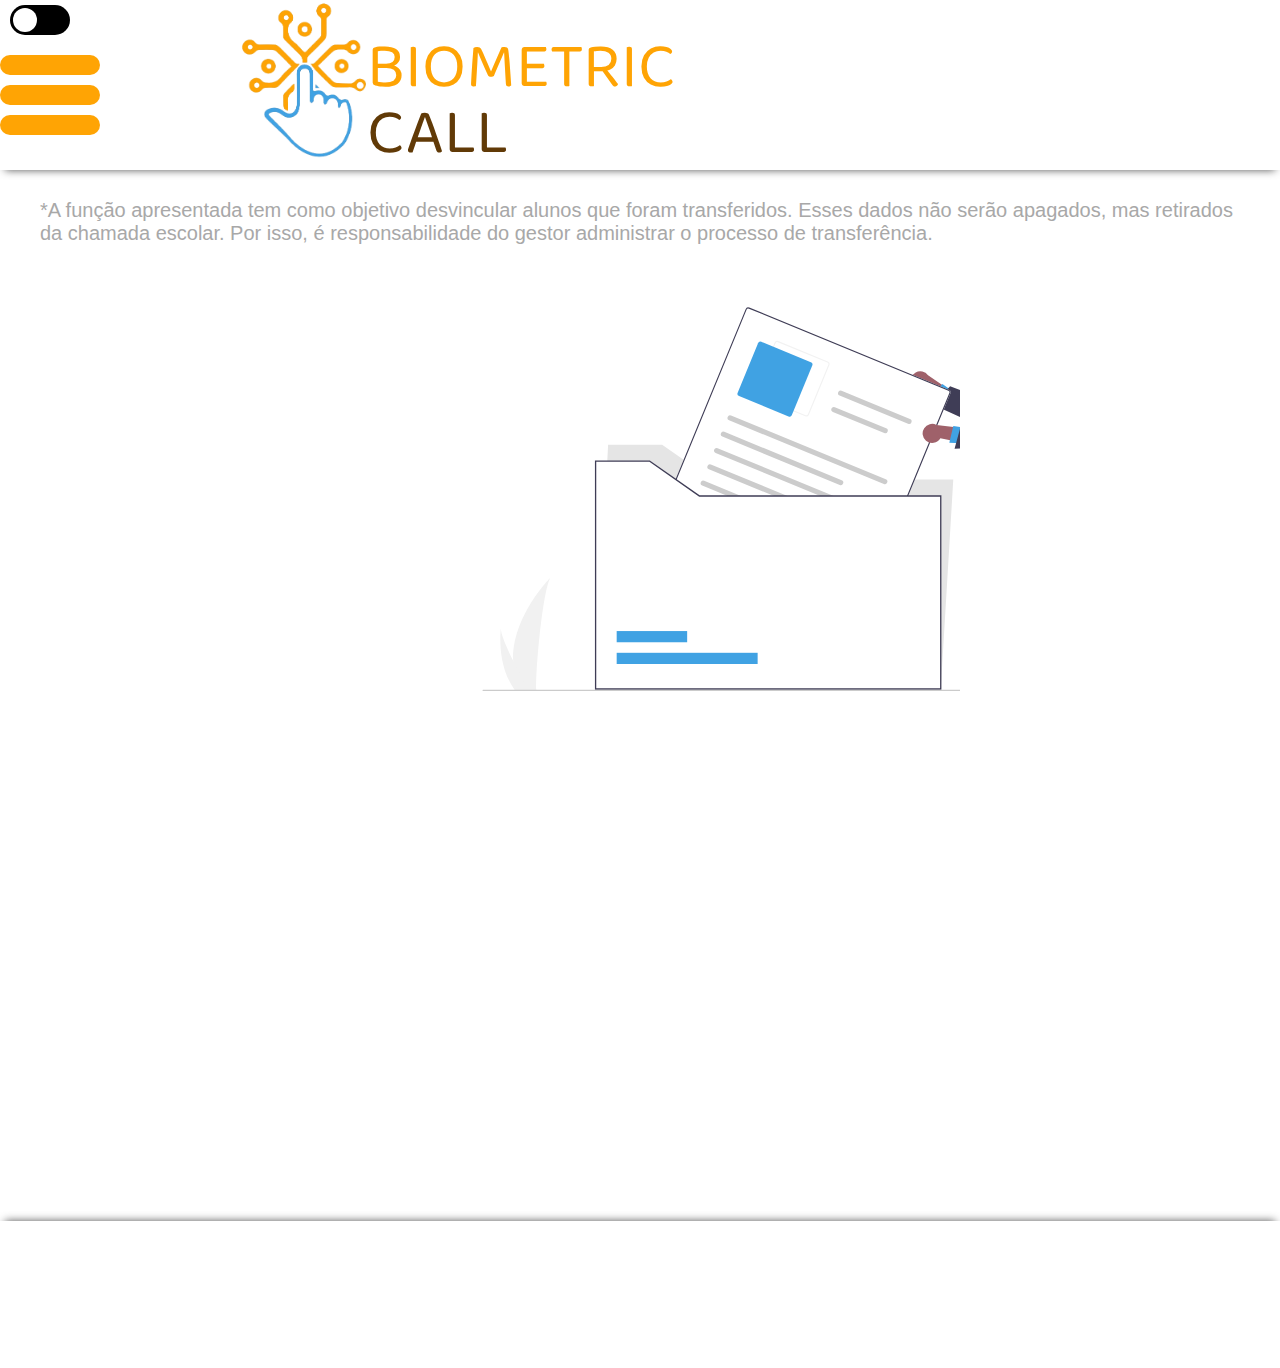
==== commit 0eb05f8b: "atualizações33" ====
--- a/apagaraluno.html
+++ b/apagaraluno.html
@@ -89,7 +89,7 @@
                         <!-- Input para confirmar a senha -->
                         <div class="input-box">
                             <label for="cpf">Confirme sua senha</label>
-                            <input class="txts" type="text" name="senha" title="Digite sua senha" pattern="\d{11}" placeholder="Digite sua senha" maxlength="11" required>
+                       <input name="senha" class="txts" type="password" id="senha" placeholder="Digite a senha"><br>
                         </div>
 
                         <!-- Seção de série para formatação e layout, sem inputs adicionais -->
--- a/styles/padrao.css
+++ b/styles/padrao.css
@@ -1,155 +1,184 @@
-
-  /*Parte Padrão*/
-
-  html {
-    font-size:62.5%;
-  }
-  * {
-    margin: 0;
-    padding: 0;
-  }
-  ul, li {
-    list-style: none;
-  }
-  input {
-    border: none;
-  }
-  body {
-      width: 100%;
-    }
-  
-    .fundo {
-      width: 100%;
-      overflow: hidden;
-      position: relative;
-      align-items: center;
-      display: flex;
-      flex-direction: column;
-      background-color: #ffffff;
-      min-height: 100vh
-    }
-    
-    .fundo.dark-mode {
-      width: 100%;
-      overflow: hidden;
-      position: relative;
-      align-items: center;
-      display: flex;
-      flex-direction: column;
-      background-color: #000000;
-      min-height: 100vh
-    }
-    
-    .toggle-switch {
-      position: absolute;
-      width: 60px;
-      height: 30px;
-      right: 5px;
-      background-color: #000000; /* Cor de fundo para o modo claro */
-      border-radius: 30px;
-      overflow: hidden;
-      transition: background-color 0.3s ease;
-      top: 10px;
-      left: 10px;
-  }
-  
-  input[type="checkbox"] {
-      display: none;
-  }
-  
-  .switch {
-      display: block;
-      width: 100%;
-      height: 100%;
-      cursor: pointer;
-      position: relative;
-  }
-  
-  .toggle-thumb {
-      position: absolute;
-      top: 3px;
-      left: 3px;
-      width: 24px;
-      height: 24px;
-      background-color: #ffffff; /* Cor do "dedo" do switch */
-      border-radius: 50%;
-      transition: transform 0.3s ease;
-      background-image: url('nossalogo.png'); /* Ícone do sol */
-      background-size: cover;
-  }
-  
-  
-  input[type="checkbox"]:checked + .switch .toggle-thumb {
-      transform: translateX(30px); /* Move o "dedo" para a direita */
-      background-image: url('nossalogo.png'); /* Ícone da lua */
-      background-color: #000000; /* Cor do "dedo" do switch */
-  }
-  
-  input[type="checkbox"]:checked + .switch {
-      background-color: #ffffff; /* Cor de fundo para o modo escuro */
-  }
-  
-  
-  
-  .banner {
-    margin-top: 5px;
-    width: 100%;
-    align-items: center;
-    display: flex;
-    flex-direction: column;
-    flex-shrink: 0;
-    position: relative;
-    bottom: 1rem;
-  }
-
-  .hamburguer{
-    width: 1rem;
-    height: 1rem;
-    position: absolute ;
-    z-index:7;
-    display: flex;
-    flex-direction: column;
-    justify-content: space-between;
-    right: 3rem;
-    top:-1rem;
-    cursor: pointer;
-    display: none;
-    left:0;
-  }
-
-  
-  
-  .hamburguer_exit{
-    width: 3rem;
-    height: 20rem;
-    position: absolute ;
-    z-index:5;
-    display: flex;
-    flex-direction: column;
-    justify-content: space-between;
-    right: 3rem;
-    top:5rem;
-    cursor: pointer;
-    display: block;
-    position:fixed;
-    bottom: 10rem;
-
-  }
-
-  
-   .show-menu .hamburguer{
-    right: 16rem;
-   }
-  
-   .line {
-    width: 8rem;
-    padding: 10px;
-    border-radius: 10px;
-    background-color: #FFA404;
-    transition: transform .7s;
-    display: none;
-    margin-left: 30px;  /*Ajusta a line para a direita/esquerda*/
-}
+/* -------------------------------
+   Parte Padrão: Reset e Estilo Global
+------------------------------- */
+
+/* Define o tamanho da fonte base para 62.5% (10px, pois 100% seria 16px) */
+html {
+  font-size: 62.5%; /* Ajusta o tamanho base da fonte para 10px */
+}
+
+/* Remove margens e preenchimentos padrão de todos os elementos */
+* {
+  margin: 0; /* Remove a margem de todos os elementos */
+  padding: 0; /* Remove o preenchimento de todos os elementos */
+}
+
+/* Remove os marcadores (bolinhas ou números) das listas */
+ul, li {
+  list-style: none; /* Remove os ícones (bolinhas ou números) das listas */
+}
+
+/* Remove a borda padrão de campos de input */
+input {
+  border: none; /* Remove a borda padrão dos campos de input */
+}
+
+/* Garante que o corpo ocupe 100% da largura da tela */
+body {
+  width: 100%; /* Garante que o corpo ocupe toda a largura da tela */
+}
+
+/* -------------------------------
+   Layout de Fundo e Modo Escuro
+------------------------------- */
+
+/* Estilo padrão do fundo (modo claro) */
+.fundo {
+  width: 100%; /* A largura do fundo ocupa 100% da tela */
+  overflow: hidden; /* Impede que qualquer conteúdo ultrapasse os limites do fundo */
+  position: relative; /* Define que o fundo será posicionado em relação ao seu contêiner */
+  align-items: center; /* Centraliza os itens no eixo vertical (flexbox) */
+  display: flex; /* Define o contêiner como um layout flexível */
+  flex-direction: column; /* Organiza os itens no layout em uma coluna */
+  background-color: #ffffff; /* Define a cor de fundo como branco (modo claro) */
+  min-height: 100vh; /* Garante que o fundo ocupe toda a altura da tela */
+}
+
+/* Estilo do fundo para o modo escuro */
+.fundo.dark-mode {
+  background-color: #000000; /* Altera a cor de fundo para preto (modo escuro) */
+}
+
+/* -------------------------------
+   Toggle (Interruptor) para Mudar entre Modo Claro e Escuro
+------------------------------- */
+
+/* Estilo do switch (interruptor) para alternar entre os modos */
+.toggle-switch {
+  position: absolute; /* Posiciona o switch em relação ao contêiner mais próximo */
+  width: 60px; /* Largura do switch */
+  height: 30px; /* Altura do switch */
+  right: 5px; /* Posiciona o switch 5px à direita do contêiner */
+  background-color: #000000; /* Cor de fundo do switch (modo claro) */
+  border-radius: 30px; /* Torna o switch arredondado */
+  overflow: hidden; /* Garante que o conteúdo fora do switch seja escondido */
+  transition: background-color 0.3s ease; /* Transição suave da cor de fundo */
+  top: 10px; /* Posiciona o switch 10px do topo */
+  left: 10px; /* Posiciona o switch 10px da esquerda */
+}
+
+/* Esconde o checkbox, pois ele é controlado pelo switch visual */
+input[type="checkbox"] {
+  display: none; /* Esconde o checkbox */
+}
+
+/* Estilo do switch interno que é clicável */
+.switch {
+  display: block; /* Exibe o switch como um bloco */
+  width: 100%; /* O switch ocupa toda a largura do seu contêiner */
+  height: 100%; /* O switch ocupa toda a altura do seu contêiner */
+  cursor: pointer; /* Muda o cursor para indicar que o item é clicável */
+  position: relative; /* Define o posicionamento em relação ao contêiner */
+}
+
+/* Estilo do "dedo" do switch, que é o círculo que se move */
+.toggle-thumb {
+  position: absolute; /* Posiciona o "dedo" em relação ao switch */
+  top: 3px; /* Posiciona o "dedo" 3px abaixo do topo do switch */
+  left: 3px; /* Posiciona o "dedo" 3px à direita da borda esquerda do switch */
+  width: 24px; /* Largura do "dedo" */
+  height: 24px; /* Altura do "dedo" */
+  background-color: #ffffff; /* Cor de fundo do "dedo" (modo claro) */
+  border-radius: 50%; /* Torna o "dedo" arredondado */
+  transition: transform 0.3s ease; /* Transição suave para mover o "dedo" */
+  background-image: url('nossalogo.png'); /* Define a imagem de fundo do "dedo" (ícone do sol) */
+  background-size: cover; /* Faz com que o ícone se ajuste ao tamanho do "dedo" */
+}
+
+/* Quando o checkbox é marcado (modo escuro), move o "dedo" para a direita */
+input[type="checkbox"]:checked + .switch .toggle-thumb {
+  transform: translateX(30px); /* Move o "dedo" 30px para a direita */
+  background-image: url('nossalogo.png'); /* Altera o ícone do "dedo" (ícone da lua) */
+  background-color: #000000; /* Muda a cor de fundo do "dedo" (modo escuro) */
+}
+
+/* Quando o checkbox é marcado, a cor de fundo do switch muda para branco */
+input[type="checkbox"]:checked + .switch {
+  background-color: #ffffff; /* Altera a cor de fundo do switch para branco (modo escuro) */
+}
+
+/* -------------------------------
+   Estilo do Banner
+------------------------------- */
+
+/* Estilo do banner, que é centralizado e ocupa o topo da tela */
+.banner {
+  margin-top: 5px; /* Adiciona uma margem de 5px acima do banner */
+  width: 100%; /* O banner ocupa 100% da largura da tela */
+  align-items: center; /* Centraliza os itens no eixo vertical */
+  display: flex; /* Utiliza flexbox para o layout do banner */
+  flex-direction: column; /* Alinha os itens do banner na vertical */
+  flex-shrink: 0; /* Impede que o banner encolha */
+  position: relative; /* Posiciona o banner de forma relativa ao seu contêiner */
+  bottom: 1rem; /* Coloca o banner 1rem acima da parte inferior */
+}
+
+/* -------------------------------
+   Menu Hamburguer (ícone de menu) e Interações
+------------------------------- */
+
+/* Estilo do ícone de menu hambúrguer (três linhas empilhadas) */
+.hamburguer {
+  width: 1rem; /* Largura do ícone do hambúrguer */
+  height: 1rem; /* Altura do ícone do hambúrguer */
+  position: absolute; /* Posiciona o hambúrguer de forma absoluta */
+  z-index: 7; /* Garante que o hambúrguer fique acima de outros elementos */
+  display: flex; /* Utiliza flexbox para organizar as linhas do hambúrguer */
+  flex-direction: column; /* Alinha as linhas do hambúrguer na vertical */
+  justify-content: space-between; /* Espaça uniformemente as linhas do hambúrguer */
+  right: 3rem; /* Posiciona o hambúrguer 3rem à direita */
+  top: -1rem; /* Coloca o hambúrguer 1rem acima */
+  cursor: pointer; /* Muda o cursor para indicar que o item é clicável */
+  display: none; /* Esconde o hambúrguer inicialmente */
+  left: 0; /* Posiciona o hambúrguer na borda esquerda */
+}
+
+/* Estilo do botão de fechar do menu hambúrguer */
+.hamburguer_exit {
+  width: 3rem; /* Largura do botão de fechar */
+  height: 20rem; /* Altura do botão de fechar */
+  position: absolute; /* Posiciona o botão de fechar de forma absoluta */
+  z-index: 5; /* Garante que o botão de fechar fique atrás do hambúrguer */
+  display: flex; /* Utiliza flexbox para organizar o conteúdo do botão */
+  flex-direction: column; /* Alinha as linhas do botão de fechar na vertical */
+  justify-content: space-between; /* Espaça uniformemente as linhas do botão */
+  right: 3rem; /* Posiciona o botão de fechar 3rem à direita */
+  top: 5rem; /* Coloca o botão de fechar 5rem abaixo */
+  cursor: pointer; /* Muda o cursor para indicar que é clicável */
+  display: block; /* Exibe o botão de fechar */
+  position: fixed; /* Posiciona o botão de forma fixa na tela */
+  bottom: 10rem; /* Posiciona o botão de fechar 10rem acima da parte inferior */
+}
+
+/* Quando o menu está visível, move o ícone do hambúrguer */
+.show-menu .hamburguer {
+  right: 16rem; /* Move o ícone do hambúrguer para a direita */
+}
+
+/* -------------------------------
+   Animação do Menu (Linha do Hambúrguer)
+------------------------------- */
+
+/* Estilo das linhas do ícone do hambúrguer */
+
+  .line {
+    width: 8rem; /* Largura de cada linha do hambúrguer */
+    padding: 10px; /* Preenchimento interno das linhas */
+    border-radius: 10px; /* Bordas arredondadas nas linhas */
+    background-color: #FFA404; /* Cor de fundo das linhas (laranja) */
+    transition: transform .7s; /* Transição suave de transformação (para animações) */
+    display: none; /* As linhas começam escondidas */
+  }
 
 .line:nth-child(1) {
     margin-top: 70px; /* Ajuste a margem superior da primeira linha */
@@ -163,1622 +192,1862 @@
     margin-top: 10px; /* Ajuste a margem superior da terceira linha */
 }
 
-   
-  
-
-  
-
-   
-
-
-/*Botão do menu-burger*/
-.sidebar{
-  width: 50rem;
-  height: 100%;
-  background-color: white;
-  z-index:5;
-  display: flex;
-  align-items: center;
-  flex-direction: column;
-  justify-content: center;
-  left: -50rem;
-  top:5rem;
-  cursor: pointer;
-  top:0;
-  position: fixed;
-  transition: 0.7s;
-  box-shadow: #535353;
-
-}
-.sidebar.active{
-left: 0;
-
-}
-
-.textoSidebar{
-  font-size: 15px;
-}
-
-/* Estilizando os links da sidebar */
+
+/* -------------------------------
+   Estilo para o menu lateral (Sidebar)
+------------------------------- */
+
+/* Sidebar - container do menu lateral */
+.sidebar {
+  width: 50rem; /* Largura da sidebar */
+  height: 100%; /* Altura total da tela (100%) */
+  background-color: white; /* Cor de fundo branca para a sidebar */
+  z-index: 5; /* Garante que a sidebar fique acima de outros elementos (se houver sobreposição) */
+  display: flex; /* Define o uso de flexbox para o layout da sidebar */
+  align-items: center; /* Centraliza os itens no eixo vertical */
+  flex-direction: column; /* Organiza os itens de forma vertical */
+  justify-content: center; /* Centraliza os itens no eixo horizontal */
+  left: -50rem; /* Inicialmente, a sidebar está fora da tela à esquerda (50rem fora) */
+  top: 5rem; /* Posiciona a sidebar 5rem abaixo do topo */
+  cursor: pointer; /* Mostra o cursor de ponteiro para indicar que é clicável */
+  position: fixed; /* A sidebar é fixada na tela e não rola com a página */
+  transition: 0.7s; /* Transição suave de 0.7 segundos quando as propriedades de layout mudarem */
+  box-shadow: #535353; /* Adiciona uma sombra sutil à sidebar */
+}
+
+/* Quando a classe "active" é adicionada à sidebar, ela é movida para dentro da tela */
+.sidebar.active {
+  left: 0; /* Move a sidebar para a posição inicial, dentro da tela */
+}
+
+/* -------------------------------
+   Estilo para o texto dentro da sidebar
+------------------------------- */
+
+/* Texto da sidebar (dentro da lista de links) */
+.textoSidebar {
+  font-size: 15px; /* Define o tamanho da fonte do texto */
+}
+
+/* -------------------------------
+   Estilo dos links dentro da sidebar
+------------------------------- */
+
+/* Remove o marcador padrão de lista (bolinhas) */
 .sidebar ul {
-  list-style-type: none; /* Removendo os marcadores da lista */
-  padding: 0;
-}
-
+  list-style-type: none; /* Remove os marcadores da lista */
+  padding: 0; /* Remove o preenchimento da lista */
+}
+
+/* Define o estilo para cada item da lista */
 .sidebar ul li {
-  margin-bottom: 10px; /* Espaçamento entre os itens da lista */
-}
-
+  margin-bottom: 10px; /* Espaçamento de 10px entre cada item da lista */
+}
+
+/* Estilo dos links dentro da sidebar */
 .sidebar ul li a {
-  text-decoration: none; /* Removendo o sublinhado padrão dos links */
-  color: black; /* Cor do texto dos links */
-  display: block; /* Transformando os links em elementos de bloco para ocupar toda a largura do contêiner */
-  padding: 10px; /* Espaçamento interno dos links */
-  cursor: pointer;
-    margin-left:8%; 
-    max-width: 15.1rem;
-    text-align: center;
-    font-size: 2.4rem;
-    font-weight: 700;
-    line-height: 1.2125;
-    text-decoration: none; /* Remover o sublinhado padrão dos links */
-  transition: color 0.3s, transform 0.3s; /* Adicionar uma transição suave para a cor do texto */
-     width: auto;
-    font-family: 'Inter', 'Source Sans Pro';
-    flex-shrink: 0;
-}
-
+  text-decoration: none; /* Remove o sublinhado padrão dos links */
+  color: black; /* Define a cor do texto dos links como preta */
+  display: block; /* Faz com que o link ocupe toda a largura disponível */
+  padding: 10px; /* Adiciona preenchimento dentro do link para aumentar a área clicável */
+  cursor: pointer; /* Muda o cursor para indicar que é clicável */
+  margin-left: 8%; /* Aplica margem à esquerda, deslocando os links para a direita */
+  max-width: 15.1rem; /* Define um limite máximo para a largura dos links */
+  text-align: center; /* Centraliza o texto dentro do link */
+  font-size: 2.4rem; /* Define o tamanho da fonte dos links */
+  font-weight: 700; /* Define o peso da fonte como negrito */
+  line-height: 1.2125; /* Define a altura da linha, controlando o espaçamento entre as linhas do texto */
+  transition: color 0.3s, transform 0.3s; /* Define transições suaves de cor e transformação (para animações) */
+  width: auto; /* Deixa a largura do link se ajustar automaticamente ao conteúdo */
+  font-family: 'Inter', 'Source Sans Pro'; /* Define as fontes para os links */
+  flex-shrink: 0; /* Impede que o link encolha no layout flex */
+}
+
+/* Quando o mouse passa sobre o link, muda a cor para um cinza mais escuro */
 .sidebar ul li a:hover {
-  color: #555; /* Alterando a cor do texto ao passar o mouse */
-}
-
-
+  color: #555; /* Cor do texto do link ao passar o mouse */
+}
+
+/* -------------------------------
+   Estilos adicionais para itens específicos da lista
+------------------------------- */
+
+/* Espaçamento maior entre os links especificados (listas 1, 2, 3) */
 .sidebar ul li.lista1 {
-  margin-bottom: 60px; /* Margem entre o segundo link e o próximo */
+  margin-bottom: 60px; /* Espaço maior entre o primeiro e o segundo link */
 }
 
 .sidebar ul li.lista2 {
-  margin-bottom: 60px; /* Margem entre o terceiro link e o próximo */
+  margin-bottom: 60px; /* Espaço maior entre o segundo e o terceiro link */
 }
 
 .sidebar ul li.lista3 {
-  margin-bottom: 60px; /* Margem entre o quarto link e o próximo */
-}
+  margin-bottom: 60px; /* Espaço maior entre o terceiro e o quarto link */
+}
+
 .sidebar ul li.lista {
-  margin-bottom: 60px; /* Margem entre o primeiro link e o próximo */
-}
-
-
-/*responsividade da logo quando a sidebar é ativada*/
-
-/* Responsividade do texto da logo quando a sidebar é ativada */
+  margin-bottom: 60px; /* Espaço maior entre o primeiro e o segundo link, se necessário */
+}
+
+/* -------------------------------
+   Estilos de Responsividade para Logo na Sidebar
+------------------------------- */
+
+/* Responsividade da logo quando a sidebar está ativa */
 .logo-reduzida .titulo1,
 .logo-reduzida .titulo2 {
-  width: 12rem; /* Tamanho menor da logo quando a sidebar está ativa */
-  height: 6rem;
-  font-size: 4.8rem;
-  left: -5rem;
-
-  
-}
-
-/* Tamanhos da logo quando a sidebar é ativada */
-
-.logo-reduzida .logo{
-  background: url('https://fn12.com/api/clusters/cluster-fn12-prod-us-west1/projects/3peSmWhZvTYA8Wp7QmLUfv/assets/images/6f8da9ee0723107a66ac17aa00a1237298de2f39?Expires=1711047331&KeyName=fn12-cdn&Signature=XlqakQsxVfJ0ijydUj81mdieRF4=') 50% / cover no-repeat;
-  position: absolute;
-  left: -160px;
-  top: 224px;
-  width: auto;
-  height: 140px;
-  margin-top: -300px;
-  z-index: 7;                 
-
-}
-
-
-
-
-/*estilizaçao da logotipo no banner*/
+  width: 12rem; /* A logo reduz para 12rem de largura */
+  height: 6rem; /* A altura da logo também é reduzida */
+  font-size: 4.8rem; /* A fonte do texto da logo é maior */
+  left: -5rem; /* Move a logo para a esquerda */
+}
+
+/* -------------------------------
+   Estilo da Logo quando a Sidebar está ativa
+------------------------------- */
+
+/* Logo que aparece dentro da sidebar quando ela está ativa */
+.logo-reduzida .logo {
+  background: url('https://fn12.com/api/clusters/cluster-fn12-prod-us-west1/projects/3peSmWhZvTYA8Wp7QmLUfv/assets/images/6f8da9ee0723107a66ac17aa00a1237298de2f39?Expires=1711047331&KeyName=fn12-cdn&Signature=XlqakQsxVfJ0ijydUj81mdieRF4=') 50% / cover no-repeat; /* Imagem de fundo da logo, com ajuste para cobrir o espaço */
+  position: absolute; /* A logo é posicionada de forma absoluta dentro do contêiner */
+  left: -160px; /* A logo é posicionada 160px à esquerda */
+  top: 224px; /* A logo é posicionada 224px abaixo do topo */
+  width: auto; /* A largura da logo é ajustada automaticamente */
+  height: 140px; /* Define a altura da logo */
+  margin-top: -300px; /* Ajusta a margem superior da logo */
+  z-index: 7; /* Garante que a logo fique acima de outros elementos */
+}
+
+/* -------------------------------
+   Estilo da Logo no Banner
+------------------------------- */
+
+/* Logo do banner */
 .logo {
-  background: url('https://fn12.com/api/clusters/cluster-fn12-prod-us-west1/projects/3peSmWhZvTYA8Wp7QmLUfv/assets/images/6f8da9ee0723107a66ac17aa00a1237298de2f39?Expires=1711047331&KeyName=fn12-cdn&Signature=XlqakQsxVfJ0ijydUj81mdieRF4=') 50% / cover no-repeat;
-  position: absolute;
-  left: -150px;
-  top: 224px;
-  width: auto;
-  height: 180px;
-  margin-top: -330px;
-  z-index: 7;                 
-
-}
-
-@media screen and (max-width: 704px ) {
+  background: url('https://fn12.com/api/clusters/cluster-fn12-prod-us-west1/projects/3peSmWhZvTYA8Wp7QmLUfv/assets/images/6f8da9ee0723107a66ac17aa00a1237298de2f39?Expires=1711047331&KeyName=fn12-cdn&Signature=XlqakQsxVfJ0ijydUj81mdieRF4=') 50% / cover no-repeat; /* Imagem de fundo da logo no banner */
+  position: absolute; /* A logo é posicionada de forma absoluta dentro do contêiner */
+  left: -150px; /* A logo é posicionada 150px à esquerda */
+  top: 224px; /* A logo é posicionada 224px abaixo do topo */
+  width: auto; /* A largura da logo é ajustada automaticamente */
+  height: 180px; /* Define a altura da logo */
+  margin-top: -330px; /* Ajusta a margem superior da logo */
+  z-index: 7; /* Garante que a logo fique acima de outros elementos */
+}
+
+/* ----------------------------------------------
+   Estilos de mídia para diferentes tamanhos de tela (Responsividade)
+---------------------------------------------- */
+
+/* Quando a largura da tela for até 704px (para dispositivos móveis ou telas pequenas) */
+@media screen and (max-width: 704px) {
   .logo {
-    left: -250px;
-  }
-}
-
-
-
-
-
-
-/*Recolher a sidebar caso o site esteja em tela cheia*/
+    left: -250px; /* Move a logo 250px para a esquerda, provavelmente para escondê-la em telas pequenas */
+  }
+}
+
+/* Quando a largura da tela for maior ou igual a 100rem (para telas grandes) */
 @media screen and (min-width: 100rem) {
   .sidebar {
-    display: none;
-  }
-}
-
-/**/
-@media screen and (max-width: 100rem) 
-{
-  .hamburguer{
-    display: block;
-  }
-
-
-    .line
-    {
-        display: block;
-    }
-
-    .txtBanner{
-      display: none;
-    }
-
-    
-    
-  
-    
-}
-
-@media screen and (max-width: 1500px) 
-{
-  .container-menu-burger{
-    --menu-size: 48px;
-    position: relative;
-    display: flex;
-    align-items: center;
-    height: var(--menu-size);
-    width: var(--menu-size);
-    right: -700px;
-    font-family: Arial, Helvetica, sans-serif;
-    flex-direction: column;
-
-  }
-  
-
-}
-
-@media screen and (max-width: 1400px) 
-{
-  .container-menu-burger{
-    --menu-size: 48px;
-    position: relative;
-    display: flex;
-    align-items: center;
-    height: var(--menu-size);
-    width: var(--menu-size);
-    right: -700px;
-    font-family: Arial, Helvetica, sans-serif;
-    flex-direction: column;
-
-  }
-
-}
-
-@media screen and (max-width: 1300px) 
-{
-  .container-menu-burger{
-    --menu-size: 48px;
-    position: relative;
-    display: flex;
-    align-items: center;
-    height: var(--menu-size);
-    width: var(--menu-size);
-    right: -700px;
-    font-family: Arial, Helvetica, sans-serif;
-    flex-direction: column;
-
-  }
-
-}
-
-@media screen and (max-width: 1200px) 
-{
-  .container-menu-burger{
-    --menu-size: 48px;
-    position: relative;
-    display: flex;
-    align-items: center;
-    height: var(--menu-size);
-    width: var(--menu-size);
-    right: -700px;
-    font-family: Arial, Helvetica, sans-serif;
-    flex-direction: column;
-
-  }
-
-}
-
-@media screen and (max-width: 1100px) 
-{
-  .container-menu-burger{
-    --menu-size: 48px;
-    position: relative;
-    display: flex;
-    align-items: center;
-    height: var(--menu-size);
-    width: var(--menu-size);
-    right: -700px;
-    font-family: Arial, Helvetica, sans-serif;
-    flex-direction: column;
-
-  }
-
-}
-
-@media screen and (max-width: 1000px) 
-{
-  .container-menu-burger{
-    --menu-size: 48px;
-    position: relative;
-    display: flex;
-    align-items: center;
-    height: var(--menu-size);
-    width: var(--menu-size);
-    right: -700px;
-    font-family: Arial, Helvetica, sans-serif;
-    flex-direction: column;
-
-  }
-
-}
-
-@media screen {
-  
-}
- 
-
-
-
-
-  
-  .blocoAmareloCima {
-    box-sizing: border-box;
-    margin-top: 5px;
-    width: 100%;
-    background-color: #12932a;
-  }
-  .blocoAzulCima {
-    bottom: 50;
-    width: 100%;
-    height: 30px;
-    background-color:white;
-  }
-
-  .blocoAzulCima.dark-mode {
-    bottom: 50;
-    width: 100%;
-    height: 30px;
-    background-color:rgb(0, 0, 0);
-  }
-  .auto-group-tkzx-fmH {
-    margin-left: 37.7rem;
-    width: 19.6rem;
-    height: 11.5rem;
-    position: relative;
-  }
-  
-  .divTitulo {
-    width: 19.6rem;
-    height: 3.9rem;
-    position: absolute;
-    left: 0;
-    top: 7.6rem;
-    font-size: 3.2rem;
-    font-weight: 700;
-    line-height: 1.1975;
-    letter-spacing: 1.376rem;
-    color: #6d460c;
-    font-family: Inria Sans, 'Source Sans Pro';
-    white-space: nowrap;
-    display: flex;
-    align-items: baseline;
-  }
-  
-    /*Titulo logo: Biometric*/
+    display: none; /* Esconde a sidebar em telas grandes (modo tela cheia) */
+  }
+}
+
+/* Quando a largura da tela for até 100rem (telas médias, como tablets ou desktops pequenos) */
+@media screen and (max-width: 100rem) {
+  .hamburguer {
+    display: block; /* Exibe o ícone de hambúrguer (menu) quando a tela for pequena */
+  }
+
+  .line {
+    display: block; /* Exibe as linhas do hambúrguer (menu) */
+  }
+
+  .txtBanner {
+    display: none; /* Esconde o texto do banner em telas pequenas */
+  }
+}
+
+/* Quando a largura da tela for até 1500px (desktops maiores) */
+@media screen and (max-width: 1500px) {
+  .container-menu-burger {
+    --menu-size: 48px; /* Define o tamanho do menu como 48px usando uma variável customizada */
+    position: relative; /* Define a posição como relativa para poder ajustar os elementos dentro */
+    display: flex; /* Usa flexbox para organizar os elementos dentro do container */
+    align-items: center; /* Alinha os itens no centro verticalmente */
+    height: var(--menu-size); /* Define a altura do container usando a variável customizada */
+    width: var(--menu-size); /* Define a largura do container usando a variável customizada */
+    right: -700px; /* Posiciona o container 700px à direita (fora da tela) */
+    font-family: Arial, Helvetica, sans-serif; /* Define a fonte como Arial, ou fontes alternativas caso não esteja disponível */
+    flex-direction: column; /* Organiza os itens dentro do container de forma vertical */
+  }
+}
+
+/* Quando a largura da tela for até 1400px */
+@media screen and (max-width: 1400px) {
+  .container-menu-burger {
+    --menu-size: 48px; /* Mantém o tamanho do menu em 48px */
+    position: relative; /* Permite ajustar os elementos dentro do container */
+    display: flex; /* Organiza os itens dentro do container com flexbox */
+    align-items: center; /* Alinha os itens no centro verticalmente */
+    height: var(--menu-size); /* Define a altura usando a variável customizada */
+    width: var(--menu-size); /* Define a largura usando a variável customizada */
+    right: -700px; /* Posiciona o container fora da tela à direita */
+    font-family: Arial, Helvetica, sans-serif; /* Define a fonte para o conteúdo do menu */
+    flex-direction: column; /* Organiza os itens do menu verticalmente */
+  }
+}
+
+/* Quando a largura da tela for até 1300px */
+@media screen and (max-width: 1300px) {
+  .container-menu-burger {
+    --menu-size: 48px; /* Define o tamanho do menu como 48px */
+    position: relative; /* Define o container com posição relativa */
+    display: flex; /* Usa flexbox para organizar os elementos dentro do container */
+    align-items: center; /* Alinha os itens no centro verticalmente */
+    height: var(--menu-size); /* Define a altura com a variável */
+    width: var(--menu-size); /* Define a largura com a variável */
+    right: -700px; /* Posiciona o container fora da tela à direita */
+    font-family: Arial, Helvetica, sans-serif; /* Define a fonte para o conteúdo do menu */
+    flex-direction: column; /* Organiza os itens do menu em coluna */
+  }
+}
+
+/* Quando a largura da tela for até 1200px */
+@media screen and (max-width: 1200px) {
+  .container-menu-burger {
+    --menu-size: 48px; /* Define o tamanho do menu como 48px */
+    position: relative; /* Permite o posicionamento relativo dos itens */
+    display: flex; /* Organiza os itens com flexbox */
+    align-items: center; /* Centraliza os itens verticalmente */
+    height: var(--menu-size); /* Usa a variável para definir a altura */
+    width: var(--menu-size); /* Usa a variável para definir a largura */
+    right: -700px; /* Posiciona o container fora da tela à direita */
+    font-family: Arial, Helvetica, sans-serif; /* Define a fonte como Arial ou fontes alternativas */
+    flex-direction: column; /* Organiza os itens de forma vertical */
+  }
+}
+
+/* Quando a largura da tela for até 1100px */
+@media screen and (max-width: 1100px) {
+  .container-menu-burger {
+    --menu-size: 48px; /* Define o tamanho do menu como 48px */
+    position: relative; /* Define a posição como relativa */
+    display: flex; /* Usa flexbox para organizar os itens dentro do container */
+    align-items: center; /* Alinha os itens no centro verticalmente */
+    height: var(--menu-size); /* Define a altura do container com a variável */
+    width: var(--menu-size); /* Define a largura com a variável */
+    right: -700px; /* Posiciona o container fora da tela à direita */
+    font-family: Arial, Helvetica, sans-serif; /* Define a fonte para o menu */
+    flex-direction: column; /* Organiza os itens em coluna */
+  }
+}
+
+/* Quando a largura da tela for até 1000px */
+@media screen and (max-width: 1000px) {
+  .container-menu-burger {
+    --menu-size: 48px; /* Tamanho fixo do menu com variável */
+    position: relative; /* Permite o ajuste dos itens dentro do container */
+    display: flex; /* Usa flexbox para o layout */
+    align-items: center; /* Alinha os itens no centro vertical */
+    height: var(--menu-size); /* Altura definida pela variável */
+    width: var(--menu-size); /* Largura definida pela variável */
+    right: -700px; /* Posiciona o menu fora da tela à direita */
+    font-family: Arial, Helvetica, sans-serif; /* Fonte do menu */
+    flex-direction: column; /* Organiza os itens de forma vertical */
+  }
+}
+
+
+  /* ----------------------------------------------
+   Bloco Superior Amarelo
+---------------------------------------------- */
+.blocoAmareloCima {
+  box-sizing: border-box; /* Inclui bordas e padding no cálculo do tamanho total do elemento */
+  margin-top: 5px; /* Adiciona 5px de margem na parte superior do elemento */
+  width: 100%; /* Define a largura do elemento para ocupar toda a largura disponível */
+  background-color: #12932a; /* Define a cor de fundo do bloco para verde (#12932a) */
+}
+
+/* ----------------------------------------------
+   Bloco Superior Azul Claro
+---------------------------------------------- */
+.blocoAzulCima {
+  bottom: 50; /* Não tem unidade definida, provavelmente uma tentativa de posicionamento (incompleto) */
+  width: 100%; /* Define a largura do elemento para ocupar toda a largura disponível */
+  height: 30px; /* Define a altura do bloco como 30px */
+  background-color: white; /* Define a cor de fundo do bloco como branco */
+}
+
+/* ----------------------------------------------
+   Bloco Superior Azul Claro no Modo Escuro
+---------------------------------------------- */
+.blocoAzulCima.dark-mode {
+  bottom: 50; /* Como acima, o valor de `bottom` não tem unidade e parece estar incompleto */
+  width: 100%; /* Largura ocupando 100% do contêiner pai */
+  height: 30px; /* Altura do bloco é 30px */
+  background-color: rgb(0, 0, 0); /* Define a cor de fundo como preta quando o modo escuro está ativado */
+}
+
+/* ----------------------------------------------
+   Grupo de Elementos (Possivelmente um componente de UI com nome "auto-group-tkzx-fmH")
+---------------------------------------------- */
+.auto-group-tkzx-fmH {
+  margin-left: 37.7rem; /* Adiciona margem à esquerda de 37.7rem (provavelmente para posicionar o elemento à direita) */
+  width: 19.6rem; /* Define a largura do elemento como 19.6rem */
+  height: 11.5rem; /* Define a altura do elemento como 11.5rem */
+  position: relative; /* Permite o posicionamento de elementos filhos com relação a esse contêiner */
+}
+
+/* ----------------------------------------------
+   Título (provavelmente um título ou legenda)
+---------------------------------------------- */
+.divTitulo {
+  width: 19.6rem; /* Define a largura do título como 19.6rem */
+  height: 3.9rem; /* Define a altura do título como 3.9rem */
+  position: absolute; /* Posiciona o elemento de forma absoluta em relação ao seu contêiner pai */
+  left: 0; /* Posiciona o título a partir da borda esquerda do contêiner */
+  top: 7.6rem; /* Posiciona o título a 7.6rem a partir da borda superior do contêiner */
+  font-size: 3.2rem; /* Define o tamanho da fonte do título como 3.2rem */
+  font-weight: 700; /* Define o peso da fonte como 700 (negrito) */
+  line-height: 1.1975; /* Define a altura da linha para melhorar o espaçamento entre as linhas de texto */
+  letter-spacing: 1.376rem; /* Define o espaçamento entre as letras como 1.376rem */
+  color: #6d460c; /* Define a cor do texto como um tom marrom escuro (#6d460c) */
+  font-family: Inria Sans, 'Source Sans Pro'; /* Define as fontes usadas no texto (Inria Sans e 'Source Sans Pro') */
+  white-space: nowrap; /* Evita que o texto quebre em várias linhas */
+  display: flex; /* Usa o modelo de layout flexbox para os elementos filhos dentro do título */
+  align-items: baseline; /* Alinha os itens filhos com base na linha de base do texto */
+}
+
+/* ----------------------------------------------
+   Título logo: Biometric
+---------------------------------------------- */
+.titulo1 {
+  width: 16.5rem; /* Define a largura do título como 16.5rem */
+  height: 8.1rem; /* Define a altura do título como 8.1rem */
+  position: absolute; /* Posiciona o título de forma absoluta em relação ao contêiner pai */
+  left: -1rem; /* Move o título 1rem para a esquerda */
+  bottom: 3rem; /* Posiciona o título 3rem acima da borda inferior do contêiner pai */
+  font-size: 6.4rem; /* Define o tamanho da fonte como 6.4rem */
+  font-weight: 400; /* Define o peso da fonte como 400 (normal) */
+  line-height: 1.2575; /* Define a altura da linha para o texto */
+  color: #FFA404; /* Define a cor do texto como amarelo-alaranjado (#FFA404) */
+  display: block; /* Faz o título ser exibido como um bloco (ocupando toda a largura disponível) */
+  font-family: Baloo, 'Source Sans Pro'; /* Define a família de fontes como Baloo e 'Source Sans Pro' */
+  white-space: nowrap; /* Evita quebra de linha no texto */
+  right: -100px; /* Move o título 100px para a direita */
+  z-index: 7; /* Coloca o título em um nível mais alto na pilha de elementos */
+}
+
+/* ----------------------------------------------
+   Subtítulo logo: Call
+---------------------------------------------- */
+.titulo2 {
+  width: 16.5rem; /* Define a largura do subtítulo como 16.5rem */
+  height: 8.1rem; /* Define a altura do subtítulo como 8.1rem */
+  position: absolute; /* Posiciona o subtítulo de forma absoluta em relação ao contêiner pai */
+  left: -1rem; /* Move o subtítulo 1rem para a esquerda */
+  top: 7rem; /* Posiciona o subtítulo 7rem abaixo da borda superior do contêiner pai */
+  font-size: 6.4rem; /* Define o tamanho da fonte como 6.4rem */
+  font-weight: 400; /* Define o peso da fonte como 400 (normal) */
+  line-height: 1.2575; /* Define a altura da linha para o texto */
+  color: #613a07; /* Define a cor do texto como marrom escuro (#613a07) */
+  font-family: Baloo, 'Source Sans Pro'; /* Define as fontes para o subtítulo */
+  white-space: nowrap; /* Impede que o texto quebre em várias linhas */
+  display: flex; /* Organiza os itens dentro do título com flexbox */
+  right: -100px; /* Move o subtítulo 100px para a direita */
+  z-index: 7; /* Coloca o subtítulo em um nível mais alto na pilha de elementos */
+  display: block; /* Exibe o subtítulo como um bloco */
+}
+
+
+ /* ----------------------------------------------
+   Regras de Estilo para Tela Pequena (max-width: 704px)
+---------------------------------------------- */
+@media screen and (max-width: 704px) {
   .titulo1 {
-    width: 16.5rem;
-    height: 8.1rem;
-    position: absolute ;
-    left: -1rem;
-    bottom: 3rem;
-    font-size: 6.4rem;
-    font-weight: 400;
-    line-height: 1.2575;
-    color:#FFA404;
-    display:block ;
-    font-family: Baloo, 'Source Sans Pro';
-    white-space: nowrap;
-    display: flex;
-    right: -100px;
-    z-index: 7;
-  }
-
-    /*Subtitulo logo: Call*/
+    left: -12rem; /* Move o título 12rem para a esquerda */
+  }
+
   .titulo2 {
-    width: 16.5rem;
-    height: 8.1rem;
-    position: absolute ;
-    left: -1rem;
-    top: 7rem;
-    font-size: 6.4rem;
-    font-weight: 400;
-    line-height: 1.2575;
-    color: #613a07;
-    font-family: Baloo, 'Source Sans Pro';
-    white-space: nowrap;
-    display: flex;
-    right: -100px;
-    z-index: 7;
-    display: block;
-
-  }
-
-  @media screen and (max-width: 704px) {
-    .titulo1 {
-      left: -12rem;
-
-    }
-
-    .titulo2 {
-      left: -12rem;
-
-    }
-
-    .logo {
-      display: none;
-    }
-    
-    
-  }
-
-
- 
-/* concatenando para dark-mode*/
-  .titulo2.dark-mode {
-    width: 16.5rem;
-    height: 8.1rem;
-    position: absolute ;
-    left: -1rem;
-    top: 7rem;
-    font-size: 6.4rem;
-    font-weight: 400;
-    line-height: 1.2575;
-    color: #ffffff;
-    font-family: Baloo, 'Source Sans Pro';
-    white-space: nowrap;
-    display: flex;
-    right: -100px;
-    z-index: 7;
-    display: block;
-  }
-
-
- 
-  .blocoAzulMeio {
-    width: 100%;
-    height: 30px;
-    background-color: rgb(255, 255, 255);
-    flex-shrink: 0;
-    box-shadow: 0px 5px 8px -5px  #525252; 
-
-
-  }
-
-
-
-  .blocoAzulMeio.dark-mode {
-    width: 100%;
-    height: 30px;
-    background-color: rgb(0, 0, 0);
-    flex-shrink: 0;
-    
-  }
-
-  /*Texto-Link Banner*/
-  .txtBanner{
-    cursor: pointer;
-    margin-left:8%;
-    max-width: 15.1rem;
-    text-align: center;
-    font-size: 2.4rem;
-    font-weight: 700;
-    line-height: 1.2125;
-    color:#FFA404;    ;
-    text-decoration: none; /* Remover o sublinhado padrão dos links */
-  transition: color 0.3s, transform 0.3s; /* Adicionar uma transição suave para a cor do texto */
-     width: auto;
-    font-family: Inter, 'Source Sans Pro';
-    flex-shrink: 0;
-    
-  }
-  .txtBanner:hover {
-    color:#40A2E3; /* Alterar a cor do texto dos links quando o mouse passa por cima */
-    transform: scale(1.1); /* Aumentar ligeiramente o tamanho do link ao passar o mouse */
-   
-}
-
+    left: -12rem; /* Move o subtítulo 12rem para a esquerda */
+  }
+
+  .logo {
+    display: none; /* Esconde o logo quando a largura da tela for menor ou igual a 704px */
+  }
+}
+
+/* ----------------------------------------------
+   Estilo da Título 2 no Modo Escuro (dark mode)
+---------------------------------------------- */
+.titulo2.dark-mode {
+  width: 16.5rem; /* Define a largura do subtítulo como 16.5rem */
+  height: 8.1rem; /* Define a altura do subtítulo como 8.1rem */
+  position: absolute; /* Posiciona o elemento de forma absoluta dentro do contêiner */
+  left: -1rem; /* Move o subtítulo 1rem para a esquerda */
+  top: 7rem; /* Posiciona o subtítulo 7rem abaixo da borda superior do contêiner pai */
+  font-size: 6.4rem; /* Define o tamanho da fonte como 6.4rem */
+  font-weight: 400; /* Define o peso da fonte como normal (400) */
+  line-height: 1.2575; /* Define a altura da linha para o subtítulo */
+  color: #ffffff; /* Define a cor do texto como branco (#ffffff) no modo escuro */
+  font-family: Baloo, 'Source Sans Pro'; /* Define a fonte do texto como Baloo ou 'Source Sans Pro' */
+  white-space: nowrap; /* Impede que o texto quebre em várias linhas */
+  display: flex; /* Usa o modelo de layout flexbox para os itens dentro do subtítulo */
+  right: -100px; /* Move o subtítulo 100px para a direita */
+  z-index: 7; /* Define a camada do subtítulo, colocando-o acima de outros elementos */
+  display: block; /* Garante que o subtítulo seja exibido como um bloco */
+}
+
+/* ----------------------------------------------
+   Bloco Azul Meio (barra de separação)
+---------------------------------------------- */
+.blocoAzulMeio {
+  width: 100%; /* O bloco ocupa 100% da largura do contêiner */
+  height: 30px; /* Define a altura do bloco como 30px */
+  background-color: rgb(255, 255, 255); /* Define o fundo do bloco como branco */
+  flex-shrink: 0; /* Impede que o bloco encolha em layouts flex */
+  box-shadow: 0px 5px 8px -5px #525252; /* Aplica uma sombra sutil ao bloco */
+}
+
+/* ----------------------------------------------
+   Bloco Azul Meio no Modo Escuro
+---------------------------------------------- */
+.blocoAzulMeio.dark-mode {
+  width: 100%; /* O bloco ocupa 100% da largura do contêiner */
+  height: 30px; /* A altura do bloco é de 30px */
+  background-color: rgb(0, 0, 0); /* No modo escuro, a cor de fundo é preta */
+  flex-shrink: 0; /* Impede que o bloco encolha */
+}
+
+/* ----------------------------------------------
+   Texto-Link do Banner
+---------------------------------------------- */
+.txtBanner {
+  cursor: pointer; /* Muda o cursor para indicar que é clicável */
+  margin-left: 8%; /* Adiciona margem à esquerda de 8% */
+  max-width: 15.1rem; /* Define a largura máxima do texto como 15.1rem */
+  text-align: center; /* Alinha o texto ao centro */
+  font-size: 2.4rem; /* Define o tamanho da fonte como 2.4rem */
+  font-weight: 700; /* Define o peso da fonte como negrito (700) */
+  line-height: 1.2125; /* Define o espaçamento entre as linhas de texto */
+  color: #FFA404; /* Define a cor do texto como laranja (#FFA404) */
+  text-decoration: none; /* Remove o sublinhado do link */
+  transition: color 0.3s, transform 0.3s; /* Adiciona uma transição suave para as mudanças de cor e transformação */
+  width: auto; /* A largura do link será ajustada automaticamente */
+  font-family: Inter, 'Source Sans Pro'; /* Define a fonte do texto como Inter ou 'Source Sans Pro' */
+  flex-shrink: 0; /* Impede que o link encolha em layouts flex */
+}
+
+/* ----------------------------------------------
+   Efeito de Hover (quando o mouse passa sobre o link)
+---------------------------------------------- */
+.txtBanner:hover {
+  color: #40A2E3; /* Muda a cor do texto para azul claro ao passar o mouse */
+  transform: scale(1.1); /* Aumenta o tamanho do texto ao passar o mouse */
+}
+
+/* ----------------------------------------------
+   Efeito de Hover no Modo Escuro (dark mode)
+---------------------------------------------- */
 .txtBanner.dark-mode:hover {
-  color: #ffffff; /* Alterar a cor do texto dos links quando o mouse passa por cima */
-  transform: scale(1.1); /* Aumentar ligeiramente o tamanho do link ao passar o mouse */
- 
-}
-
-
+  color: #ffffff; /* Muda a cor do texto para branco no modo escuro */
+  transform: scale(1.1); /* Aumenta ligeiramente o tamanho do link no modo escuro */
+}
+
+/* ----------------------------------------------
+   Rodapé - Contêiner do Rodapé
+---------------------------------------------- */
 .divRodape {
-  width: 100%;
-  height: 14.7rem;
-  position: relative;
-  flex-shrink: 0;
-}
+  width: 100%; /* O rodapé ocupa toda a largura disponível */
+  height: 14.7rem; /* Define a altura do rodapé como 14.7rem */
+  position: relative; /* Permite que elementos dentro do rodapé sejam posicionados em relação a ele */
+  flex-shrink: 0; /* Impede que o rodapé encolha em layouts flex */
+}
+
+/* ----------------------------------------------
+   Bloco Amarelo do Rodapé
+---------------------------------------------- */
 .blocoAmareloRodape {
-  width: 100%;
-  height: 11.8rem;
-  position: absolute;
-  left: 0;
-  top: 2.9rem;
-  background-color: white;
-}
-
+  width: 100%; /* O bloco ocupa 100% da largura do rodapé */
+  height: 11.8rem; /* Define a altura do bloco como 11.8rem */
+  position: absolute; /* Posiciona o bloco de forma absoluta dentro do rodapé */
+  left: 0; /* Posiciona o bloco na borda esquerda */
+  top: 2.9rem; /* Posiciona o bloco a 2.9rem do topo do contêiner */
+  background-color: white; /* Define o fundo do bloco como branco */
+}
+
+/* ----------------------------------------------
+   Bloco Amarelo do Rodapé no Modo Escuro
+---------------------------------------------- */
 .blocoAmareloRodape.dark-mode {
-  width: 100%;
-  height: 11.8rem;
-  position: absolute;
-  left: 0;
-  top: 2.9rem;
-  background-color: rgb(0, 0, 0);
-}
-
-
-
+  width: 100%; /* O bloco ocupa 100% da largura do rodapé */
+  height: 11.8rem; /* Define a altura do bloco como 11.8rem */
+  position: absolute; /* Posiciona o bloco de forma absoluta dentro do rodapé */
+  left: 0; /* Posiciona o bloco na borda esquerda */
+  top: 2.9rem; /* Posiciona o bloco a 2.9rem do topo do contêiner */
+  background-color: rgb(0, 0, 0); /* No modo escuro, a cor de fundo é preta */
+}
+
+/* ----------------------------------------------
+   Bloco Azul do Rodapé
+---------------------------------------------- */
 .blocoAzulRodape {
-  width: 100%;
-  height: 30px;
-  position: absolute;
-  left: 0;
-  top: 0;
-  background-color: white;
-  box-shadow: 0px -5px 8px -5px  #525252;
-}
-
+  width: 100%; /* O bloco ocupa 100% da largura do rodapé */
+  height: 30px; /* Define a altura do bloco como 30px */
+  position: absolute; /* Posiciona o bloco de forma absoluta dentro do rodapé */
+  left: 0; /* Posiciona o bloco na borda esquerda */
+  top: 0; /* Posiciona o bloco na borda superior do rodapé */
+  background-color: white; /* Define o fundo do bloco como branco */
+  box-shadow: 0px -5px 8px -5px #525252; /* Aplica uma sombra sutil ao bloco */
+}
+
+/* ----------------------------------------------
+   Bloco Azul do Rodapé no Modo Escuro
+---------------------------------------------- */
 .blocoAzulRodape.dark-mode {
-  width: 100%;
-  height: 30px;
-  position: absolute;
-  left: 0;
-  top: 0;
-  background-color: rgb(0, 0, 0);
-  box-shadow: 0px -5px 8px -5px  #525252;
-}
-
-/*Div do banner*/
+  width: 100%; /* O bloco ocupa 100% da largura do rodapé */
+  height: 30px; /* Define a altura do bloco como 30px */
+  position: absolute; /* Posiciona o bloco de forma absoluta dentro do rodapé */
+  left: 0; /* Posiciona o bloco na borda esquerda */
+  top: 0; /* Posiciona o bloco na borda superior do rodapé */
+  background-color: rgb(0, 0, 0); /* No modo escuro, a cor de fundo é preta */
+  box-shadow: 0px -5px 8px -5px #525252; /* Aplica uma sombra sutil ao bloco */
+}
+
+/* ----------------------------------------------
+   Bloco de Links Amarelos no Banner (Continuação)
+---------------------------------------------- */
 .blocoAmareloLinks {
-  box-sizing: border-box;
-  padding-bottom: 1.9rem;
-  width: 100%;
-  align-items: center;
-  display: flex;
-  flex-direction: column;
-  background-color: white;
-  flex-shrink: 0;
-}
-
-
-.blocoAmareloLinks.dark-mode{
-  box-sizing: border-box;
-  padding-bottom: 1.9rem;
-  width: 100%;
-  align-items: center;
-  display: flex;
-  flex-direction: column;
-  background-color: rgb(0, 0, 0);
-  flex-shrink: 0;
-}
-
-
-
+  box-sizing: border-box; /* Inclui bordas e padding no cálculo do tamanho total do elemento */
+  padding-bottom: 1.9rem; /* Adiciona 1.9rem de espaçamento na parte inferior do bloco */
+  width: 100%; /* O bloco ocupa 100% da largura do contêiner pai */
+  align-items: center; /* Alinha todos os itens dentro do bloco no centro */
+  display: flex; /* Usa o modelo de layout flexbox para os itens dentro do bloco */
+  flex-direction: column; /* Organiza os itens dentro do bloco em uma coluna */
+  background-color: white; /* Define o fundo do bloco como branco */
+  flex-shrink: 0; /* Impede que o bloco encolha em layouts flex */
+}
+
+/* ----------------------------------------------
+   Bloco de Links Amarelos no Banner no Modo Escuro
+---------------------------------------------- */
+.blocoAmareloLinks.dark-mode {
+  box-sizing: border-box; /* Inclui bordas e padding no cálculo do tamanho total do elemento */
+  padding-bottom: 1.9rem; /* Adiciona 1.9rem de espaçamento na parte inferior do bloco */
+  width: 100%; /* O bloco ocupa 100% da largura do contêiner pai */
+  align-items: center; /* Alinha todos os itens dentro do bloco no centro */
+  display: flex; /* Usa o modelo de layout flexbox para os itens dentro do bloco */
+  flex-direction: column; /* Organiza os itens dentro do bloco em uma coluna */
+  background-color: rgb(0, 0, 0); /* No modo escuro, o fundo do bloco fica preto */
+  flex-shrink: 0; /* Impede que o bloco encolha em layouts flex */
+}
+
+
+/* ------------------------------
+   Estilização da Div1
+------------------------------ */
 .div1 {
-  margin: 0rem 29.9rem 0rem 37.7rem;
-  width: calc(100% - 67.6rem);
-  height: 11.5rem;
-  display: flex;
-  align-items: center;
-  flex-shrink: 0;
-}
+  margin: 0rem 29.9rem 0rem 37.7rem; /* Define as margens externas: 0 acima, 29.9rem à direita, 0 abaixo e 37.7rem à esquerda */
+  width: calc(100% - 67.6rem); /* Define a largura como 100% da tela, subtraindo 67.6rem */
+  height: 11.5rem; /* Define a altura da div em 11.5rem */
+  display: flex; /* Usa o modelo de layout flex para organizar os itens dentro da div */
+  align-items: center; /* Alinha os itens do flexbox verticalmente ao centro */
+  flex-shrink: 0; /* Impede que a div encolha em layouts flex */
+}
+
+/* ------------------------------
+   Estilização da Div2
+------------------------------ */
 .div2 {
-  margin-right: 11.9rem;
-  width: 18.5rem;
-  height: 100%;
-  position: relative;
-  flex-shrink: 0;
-}
-
-/*texto e caixa de texto*/
-  .txtCad {
-    font-size: 3.2rem;
-    font-weight: 700;
-    color: #ffffff;
-    font-family: Inter, 'Source Sans Pro';
-    white-space: nowrap;
-    flex-shrink: 0;
-  }
-
-  .txt{
-    margin: 0rem 0rem 32.6rem 0.3rem;
-    font-size: 3.2rem;
-    font-weight: 700;
-    line-height: 1.2125;
-    color: #ffffff;
-    font-family: 'Inter', 'Source Sans Pro';
-    white-space: nowrap;
-    flex-shrink: 0;
-  }
-
-  .txtNome {
-    margin-bottom: 4px;
-    margin-left: 75px;
-    font-size: 2.4rem;
-    font-weight: 700;
-    line-height: 1.2125;
-    color: #ffffff;
-    font-family: 'Inter', 'Source Sans Pro';
-    white-space: nowrap;
-    flex-shrink: 0;
-  }
-  .txtEmail {
-    margin-bottom: 4.7rem;
-    box-sizing: border-box;
-    padding: 2rem 2rem 1.9rem 2rem;
-    width: 50%;
-    font-size: 1.6rem;
-    font-weight: 400;
-    line-height: 1.2125;
-    color: #525252;
-    font-family: 'Inter', 'Source Sans Pro';
-    white-space: nowrap;
-    background-color: #ffffff;
-    border-radius: 2rem;
-    flex-shrink: 0;
-  }
-  .txtSenha {
-    margin-bottom: 7.8rem;
-    box-sizing: border-box;
-    padding: 2rem 2rem 1.9rem 2rem;
-    width: 50%;
-    font-size: 1.6rem;
-    font-weight: 400;
-    line-height: 1.2125;
-    color: #525252;
-    font-family: Inter, 'Source Sans Pro';
-    white-space: nowrap;
-    background-color: #ffffff;
-    border-radius: 2rem;
-    flex-shrink: 0;
-  }
-
-  .linkCon {
-    margin-left: 1.4rem;
-    cursor: pointer;
-    text-align: center;
-    font-size: 1.4rem;
-    font-weight: 500;
-    line-height: 1.2102272851;
-    color: #000000;
-    font-family: Inter, 'Source Sans Pro';
-    white-space: nowrap;
-    display: flex;
-    align-items: baseline;
-    flex-shrink: 0;
-  }
-  .txtJTC {
-    font-size: 1.4rem;
-    font-weight: 400;
-    line-height: 1.2125;
-    color: #000000;
-    font-family: Inter, 'Source Sans Pro';
-  }
-  
-  .txtCon {
-    font-size: 1.4rem;
-    font-weight: 700;
-    line-height: 1.2125;
-    color: #1236b5;
-    font-family: Inter, 'Source Sans Pro';
-  }
-  
+  margin-right: 11.9rem; /* Define a margem à direita da div como 11.9rem */
+  width: 18.5rem; /* Define a largura da div como 18.5rem */
+  height: 100%; /* Define a altura da div como 100% do elemento pai */
+  position: relative; /* Define o posicionamento da div em relação ao seu contêiner pai */
+  flex-shrink: 0; /* Impede que a div encolha em layouts flex */
+}
+
+/* ------------------------------
+   Texto de Título: Cadastro
+------------------------------ */
+.txtCad {
+  font-size: 3.2rem; /* Define o tamanho da fonte como 3.2rem */
+  font-weight: 700; /* Define a espessura da fonte como 700 (negrito) */
+  color: #ffffff; /* Define a cor do texto como branca */
+  font-family: Inter, 'Source Sans Pro'; /* Define as fontes a serem usadas */
+  white-space: nowrap; /* Impede que o texto quebre em várias linhas */
+  flex-shrink: 0; /* Impede que o elemento encolha em layouts flex */
+}
+
+/* ------------------------------
+   Texto do Campo de Cadastro
+------------------------------ */
+.txt {
+  margin: 0rem 0rem 32.6rem 0.3rem; /* Define as margens do texto (sem margem acima, 0.3rem à esquerda e 32.6rem abaixo) */
+  font-size: 3.2rem; /* Define o tamanho da fonte como 3.2rem */
+  font-weight: 700; /* Define o texto como negrito */
+  line-height: 1.2125; /* Define o espaçamento entre as linhas do texto */
+  color: #ffffff; /* Define a cor do texto como branca */
+  font-family: 'Inter', 'Source Sans Pro'; /* Define a fonte usada no texto */
+  white-space: nowrap; /* Impede que o texto quebre em várias linhas */
+  flex-shrink: 0; /* Impede que o elemento encolha em layouts flex */
+}
+
+/* ------------------------------
+   Estilização do Texto "Nome"
+------------------------------ */
+.txtNome {
+  margin-bottom: 4px; /* Adiciona uma margem de 4px na parte inferior */
+  margin-left: 75px; /* Adiciona uma margem de 75px à esquerda */
+  font-size: 2.4rem; /* Define o tamanho da fonte como 2.4rem */
+  font-weight: 700; /* Define a espessura da fonte como 700 (negrito) */
+  line-height: 1.2125; /* Define o espaçamento entre as linhas do texto */
+  color: #ffffff; /* Define a cor do texto como branca */
+  font-family: 'Inter', 'Source Sans Pro'; /* Define a fonte usada no texto */
+  white-space: nowrap; /* Impede que o texto quebre em várias linhas */
+  flex-shrink: 0; /* Impede que o elemento encolha em layouts flex */
+}
+
+/* ------------------------------
+   Estilização do Campo de Email
+------------------------------ */
+.txtEmail {
+  margin-bottom: 4.7rem; /* Adiciona 4.7rem de margem na parte inferior */
+  box-sizing: border-box; /* Inclui bordas e padding no cálculo do tamanho do elemento */
+  padding: 2rem 2rem 1.9rem 2rem; /* Adiciona 2rem de padding nas laterais e 1.9rem na parte inferior */
+  width: 50%; /* Define a largura do campo de texto como 50% do contêiner pai */
+  font-size: 1.6rem; /* Define o tamanho da fonte como 1.6rem */
+  font-weight: 400; /* Define a espessura da fonte como 400 (normal) */
+  line-height: 1.2125; /* Define o espaçamento entre as linhas do texto */
+  color: #525252; /* Define a cor do texto como cinza claro */
+  font-family: 'Inter', 'Source Sans Pro'; /* Define as fontes a serem usadas */
+  white-space: nowrap; /* Impede que o texto quebre em várias linhas */
+  background-color: #ffffff; /* Define o fundo do campo de texto como branco */
+  border-radius: 2rem; /* Define bordas arredondadas com raio de 2rem */
+  flex-shrink: 0; /* Impede que o campo encolha em layouts flex */
+}
+
+/* ------------------------------
+   Estilização do Campo de Senha
+------------------------------ */
+.txtSenha {
+  margin-bottom: 7.8rem; /* Adiciona 7.8rem de margem na parte inferior */
+  box-sizing: border-box; /* Inclui bordas e padding no cálculo do tamanho do elemento */
+  padding: 2rem 2rem 1.9rem 2rem; /* Adiciona 2rem de padding nas laterais e 1.9rem na parte inferior */
+  width: 50%; /* Define a largura do campo de texto como 50% do contêiner pai */
+  font-size: 1.6rem; /* Define o tamanho da fonte como 1.6rem */
+  font-weight: 400; /* Define a espessura da fonte como 400 (normal) */
+  line-height: 1.2125; /* Define o espaçamento entre as linhas do texto */
+  color: #525252; /* Define a cor do texto como cinza claro */
+  font-family: 'Inter', 'Source Sans Pro'; /* Define as fontes a serem usadas */
+  white-space: nowrap; /* Impede que o texto quebre em várias linhas */
+  background-color: #ffffff; /* Define o fundo do campo de texto como branco */
+  border-radius: 2rem; /* Define bordas arredondadas com raio de 2rem */
+  flex-shrink: 0; /* Impede que o campo encolha em layouts flex */
+}
+
+/* ------------------------------
+   Estilização do Link de Cadastro
+------------------------------ */
+.linkCon {
+  margin-left: 1.4rem; /* Adiciona uma margem de 1.4rem à esquerda */
+  cursor: pointer; /* Altera o cursor para um ponteiro quando o mouse passa sobre o link */
+  text-align: center; /* Centraliza o texto dentro do link */
+  font-size: 1.4rem; /* Define o tamanho da fonte como 1.4rem */
+  font-weight: 500; /* Define a espessura da fonte como 500 (semi-negrito) */
+  line-height: 1.2102272851; /* Define o espaçamento entre as linhas do texto */
+  color: #000000; /* Define a cor do texto como preta */
+  font-family: Inter, 'Source Sans Pro'; /* Define as fontes a serem usadas */
+  white-space: nowrap; /* Impede que o texto quebre em várias linhas */
+  display: flex; /* Usa o modelo de layout flexbox para o link */
+  align-items: baseline; /* Alinha os itens dentro do link na linha de base */
+  flex-shrink: 0; /* Impede que o link encolha em layouts flex */
+}
+
+/* ------------------------------
+   Texto dentro do Link de Cadastro
+------------------------------ */
+.txtJTC {
+  font-size: 1.4rem; /* Define o tamanho da fonte como 1.4rem */
+  font-weight: 400; /* Define a espessura da fonte como 400 (normal) */
+  line-height: 1.2125; /* Define o espaçamento entre as linhas do texto */
+  color: #000000; /* Define a cor do texto como preta */
+  font-family: Inter, 'Source Sans Pro'; /* Define as fontes a serem usadas */
+}
+
+/* ------------------------------
+   Estilização do Texto do Link (Texto de Cadastro)
+------------------------------ */
+.txtCon {
+  font-size: 1.4rem; /* Define o tamanho da fonte como 1.4rem */
+  font-weight: 700; /* Define a espessura da fonte como 700 (negrito) */
+  line-height: 1.2125; /* Define o espaçamento entre as linhas do texto */
+  color: #1236b5; /* Define a cor do texto como azul */
+  font-family: Inter, 'Source Sans Pro'; /* Define as fontes a serem usadas */
+}
+/* ------------------------------
+   Estilização do campo de nome (caixa de texto)
+------------------------------ */
 .txtBoxNome {
-  margin-bottom: 4.7rem;
-  box-sizing: border-box;
-  padding: 2rem 2rem 1.9rem 2rem;
-  width:35%;
-  font-size: 1.6rem;
-  font-weight: 400;
-  line-height: 1.2125;
-  color: #525252;
-  font-family: Inter, 'Source Sans Pro';
-  white-space: nowrap;
-  background-color: #ffffff;
-  border-radius: 2rem;
-
-  flex-shrink: 0;
-}
+  margin-bottom: 4.7rem; /* Adiciona uma margem de 4.7rem abaixo do campo */
+  box-sizing: border-box; /* Inclui as bordas e o padding no cálculo do tamanho do elemento */
+  padding: 2rem 2rem 1.9rem 2rem; /* Define o padding (espaçamento interno) nas 4 direções: 2rem nas laterais e 1.9rem na parte inferior */
+  width: 35%; /* Define a largura do campo de nome como 35% do elemento pai */
+  font-size: 1.6rem; /* Define o tamanho da fonte como 1.6rem */
+  font-weight: 400; /* Define a espessura da fonte como 400 (normal) */
+  line-height: 1.2125; /* Define o espaçamento entre as linhas do texto */
+  color: #525252; /* Define a cor do texto como cinza */
+  font-family: Inter, 'Source Sans Pro'; /* Define as fontes a serem usadas */
+  white-space: nowrap; /* Impede que o texto quebre em várias linhas */
+  background-color: #ffffff; /* Define a cor de fundo como branco */
+  border-radius: 2rem; /* Define bordas arredondadas com raio de 2rem */
+  flex-shrink: 0; /* Impede que o campo encolha em layouts flex */
+}
+
+/* ------------------------------
+   Estilização do texto do curso
+------------------------------ */
 .txtCurso {
-  margin-top:1px;
-  font-size: 2.4rem;
-  font-weight: 700;
-  line-height: 1.2125;
-  color: #ffffff;
-  font-family: Inter, 'Source Sans Pro';
-  white-space: nowrap;
-  flex-shrink: 0;
-}
+  margin-top: 1px; /* Define uma margem de 1px acima do texto */
+  font-size: 2.4rem; /* Define o tamanho da fonte como 2.4rem */
+  font-weight: 700; /* Define a espessura da fonte como 700 (negrito) */
+  line-height: 1.2125; /* Define o espaçamento entre as linhas do texto */
+  color: #ffffff; /* Define a cor do texto como branca */
+  font-family: Inter, 'Source Sans Pro'; /* Define as fontes a serem usadas */
+  white-space: nowrap; /* Impede que o texto quebre em várias linhas */
+  flex-shrink: 0; /* Impede que o texto encolha em layouts flex */
+}
+
+/* ------------------------------
+   Estilização do texto da série
+------------------------------ */
 .txtSerie {
-  margin: 0rem 8rem 0.5rem 0rem;
-  font-size: 2.4rem;
-  font-weight: 700;
-  line-height: 1.2125;
-  color: #ffffff;
-  font-family: Inter, 'Source Sans Pro';
-  white-space: nowrap;
-  flex-shrink: 0;
-}
+  margin: 0rem 8rem 0.5rem 0rem; /* Define as margens: 0 acima, 8rem à direita, 0.5rem abaixo, e 0 à esquerda */
+  font-size: 2.4rem; /* Define o tamanho da fonte como 2.4rem */
+  font-weight: 700; /* Define a espessura da fonte como 700 (negrito) */
+  line-height: 1.2125; /* Define o espaçamento entre as linhas do texto */
+  color: #ffffff; /* Define a cor do texto como branca */
+  font-family: Inter, 'Source Sans Pro'; /* Define as fontes a serem usadas */
+  white-space: nowrap; /* Impede que o texto quebre em várias linhas */
+  flex-shrink: 0; /* Impede que o texto encolha em layouts flex */
+}
+
+/* ------------------------------
+   Estilização do texto do nome do aluno
+------------------------------ */
 .txtNomeAluno {
-  margin-bottom: 4px;
-  margin-left: 75px;
-  font-size: 2.4rem;
-  font-weight: 700;
-  line-height: 1.2125;
-  color: white;
-  font-family: Inter, 'Source Sans Pro';
-  white-space: nowrap;
-  flex-shrink: 0;
-}
-.txtDigital
- {
-  width: 34.5rem;
-  height: 3rem;
-  position: absolute;
-  left: 7.3rem;
-  top: 31.4rem;
-  font-size: 2.4rem;
-  font-weight: 700;
-  line-height: 1.2125;
-  color: #ffffff;
-  font-family: Inter, 'Source Sans Pro';
-  white-space: nowrap;
-}
+  margin-bottom: 4px; /* Adiciona uma margem de 4px na parte inferior */
+  margin-left: 75px; /* Adiciona uma margem de 75px à esquerda */
+  font-size: 2.4rem; /* Define o tamanho da fonte como 2.4rem */
+  font-weight: 700; /* Define a espessura da fonte como 700 (negrito) */
+  line-height: 1.2125; /* Define o espaçamento entre as linhas do texto */
+  color: white; /* Define a cor do texto como branca */
+  font-family: Inter, 'Source Sans Pro'; /* Define as fontes a serem usadas */
+  white-space: nowrap; /* Impede que o texto quebre em várias linhas */
+  flex-shrink: 0; /* Impede que o texto encolha em layouts flex */
+}
+
+/* ------------------------------
+   Estilização do texto digital (provavelmente um título ou label)
+------------------------------ */
+.txtDigital {
+  width: 34.5rem; /* Define a largura do texto como 34.5rem */
+  height: 3rem; /* Define a altura do texto como 3rem */
+  position: absolute; /* Define o posicionamento absoluto em relação ao elemento pai */
+  left: 7.3rem; /* Define a posição à esquerda do elemento como 7.3rem */
+  top: 31.4rem; /* Define a posição do texto a partir do topo como 31.4rem */
+  font-size: 2.4rem; /* Define o tamanho da fonte como 2.4rem */
+  font-weight: 700; /* Define a espessura da fonte como 700 (negrito) */
+  line-height: 1.2125; /* Define o espaçamento entre as linhas do texto */
+  color: #ffffff; /* Define a cor do texto como branca */
+  font-family: Inter, 'Source Sans Pro'; /* Define as fontes a serem usadas */
+  white-space: nowrap; /* Impede que o texto quebre em várias linhas */
+}
+
+/* ------------------------------
+   Estilização da caixa de nome (posição e tamanho)
+------------------------------ */
 .txtBoxNome {
-  margin-top: 15px;
-  width: 48.6rem;
-  height: 5.9rem;
-  position: absolute;
-  left: 6rem;
-  top: 2rem;
-  border-radius: 2rem;
-}
-/*caixa de texto do nome*/
-.digitarnome{
-  padding-left: 5px;
-  margin-top: -20px;
-  width: 48.6rem;
-  height: 5.9rem;
-  position: absolute;
-  left: 0rem;
-  top: 2rem;
-  background-color: #ffffff;
-  border-radius: 2rem;
-  font-size: 20px; /* Defina o tamanho da fonte desejado */
-  font-weight: bold; /* Deixa o texto em negrito */
-}
-.txts{
-  margin: 0.6rem 0;
- padding: 0.10rem 12.2rem;
- border:none;
- border-radius: 10px;
- box-shadow: 1px 1px 6px #000000c1; 
- font-size: 1.8rem;
- position: relative;
-}
-
-/*Responsividade inputs do formulário*/
-
+  margin-top: 15px; /* Define uma margem de 15px acima do campo */
+  width: 48.6rem; /* Define a largura da caixa como 48.6rem */
+  height: 5.9rem; /* Define a altura da caixa como 5.9rem */
+  position: absolute; /* Define o posicionamento absoluto em relação ao elemento pai */
+  left: 6rem; /* Define a posição à esquerda da caixa como 6rem */
+  top: 2rem; /* Define a posição do topo da caixa como 2rem */
+  border-radius: 2rem; /* Define bordas arredondadas com raio de 2rem */
+}
+
+/* ------------------------------
+   Estilização da caixa de texto para digitar o nome
+------------------------------ */
+.digitarnome {
+  padding-left: 5px; /* Adiciona 5px de padding à esquerda dentro da caixa de texto */
+  margin-top: -20px; /* Define uma margem negativa de -20px para posicionar a caixa acima */
+  width: 48.6rem; /* Define a largura da caixa de texto como 48.6rem */
+  height: 5.9rem; /* Define a altura da caixa de texto como 5.9rem */
+  position: absolute; /* Define o posicionamento absoluto em relação ao elemento pai */
+  left: 0rem; /* Define a posição à esquerda da caixa como 0rem */
+  top: 2rem; /* Define a posição do topo da caixa como 2rem */
+  background-color: #ffffff; /* Define o fundo da caixa como branco */
+  border-radius: 2rem; /* Define bordas arredondadas com raio de 2rem */
+  font-size: 20px; /* Define o tamanho da fonte dentro da caixa como 20px */
+  font-weight: bold; /* Deixa o texto dentro da caixa em negrito */
+}
+
+/* ------------------------------
+   Estilização de outros campos de texto (geral)
+------------------------------ */
+.txts {
+  margin: 0.6rem 0; /* Define uma margem de 0.6rem na parte superior e inferior */
+  padding: 0.10rem 12.2rem; /* Adiciona padding de 0.10rem à esquerda e à direita, e 12.2rem na parte inferior */
+  border: none; /* Remove qualquer borda padrão */
+  border-radius: 10px; /* Define bordas arredondadas com raio de 10px */
+  box-shadow: 1px 1px 6px #000000c1; /* Adiciona uma sombra suave ao redor da caixa */
+  font-size: 1.8rem; /* Define o tamanho da fonte como 1.8rem */
+  position: relative; /* Define o posicionamento relativo em relação ao seu contêiner */
+}
+
+
+/* ------------------------------
+   Responsividade: ajustes nos campos de texto (inputs) em diferentes larguras de tela
+------------------------------ */
+
+/* Para telas com largura máxima de 507px */
 @media screen and (max-width: 507px) {
   .txts {
-    width: 270px ;
-    left: 2px;
-
-  }
-
-}
-
-@media  screen and  (max-width: 1064px ) {
-  .txts{
-      left: 2px;
-
-  }
-
-}
-
-@media  screen and  (max-width: 807px ) {
-  .txts{
-      left: 2px;
-      width: 390px ;
-
-  }
-
-}
-
-@media  screen and  (max-width: 717px ) {
-  .txts{
-      left: 2px;
-      width: 360px ;
-
-  }
-
-}
-@media  screen and  (max-width: 660px ) {
-  .txts{
-      left: 2px;
-      width: 330px ;
-
-  }
-
-}
-@media  screen and  (max-width: 606px ) {
-  .txts{
-      left: 2px;
-      width: 300px ;
-
-  }
-
-}
-
-@media  screen and  (max-width: 552px ) {
-  .txts{
-      left: 2px;
-      width: 270px ;
-
-  }
-
-}
-
-@media  screen and  (max-width: 497px ) {
-  .txts{
-      left: 2px;
-      width: 240px ;
-
-  }
-
-}
-
-
-
-
-
-  /*divs*/
-  .divForm {
-    box-sizing: border-box;
-    padding: 2.6rem 47.7rem 10.7rem 47.7rem;
-    width: 100%;
-    align-items: center;
-    display: flex;
-    flex-direction: column;
-    flex-shrink: 0;
-  }
-
-  .divMeio {
-    width: 100%;
-    height: 60rem;
-    position: relative;
-    flex-shrink: 0;
-  }
-  .divRB {
-    width: 57.6rem;
-    height: 3.7rem;
-    position: absolute;
-    left: 7.2rem;
-    top: 15.6rem;
-    display: flex;
-    align-items: center;
-  }
-  .divFormCad {
-    width: 100%;
-    height: 60rem;
-    position: relative;
-    flex-shrink: 0;
-  }
-  .ladoLado {
-    width: 86.8rem;
-    height: 3.5rem;
-    position: absolute;
-    left: 7.3rem;
-    top: 10.8rem;
-    display: flex;
-    align-items: center;
-  }
-
-  /*radio buttons*/
-  .rbDs {
-    margin-top: 0.6478rem;
-    font-size: 17px;
-    font-weight: 700;
-    line-height: 1.2125;
-    color: #000000;
-    font-family: Inter, 'Source Sans Pro';
-    white-space: nowrap;
-    flex-shrink: 0;
-  }
-  .rb2 {
-    margin: 0rem 34.9rem 0.352rem 0rem;
-    font-size: 17px;
-    font-weight: 700;
-    line-height: 1.2125;
-    color: #000000;
-    font-family: Inter, 'Source Sans Pro';
-    white-space: nowrap;
-    flex-shrink: 0;
-  }
-  .rbLog {
-    margin-top: 0.6739rem;
-    font-size: 17px;
-    font-weight: 700;
-    line-height: 1.2125;
-    color: #000000;
-    font-family: Inter, 'Source Sans Pro';
-    white-space: nowrap;
-    flex-shrink: 0;
-  }
-  .rb3 {
-    margin: 0rem 34.8rem 0.326rem 0rem;
-    font-size: 17px;
-    font-weight: 700;
-    line-height: 1.2125;
-    color: #000000;
-    font-family: Inter, 'Source Sans Pro';
-    white-space: nowrap;
-    flex-shrink: 0;
-  }
-  .rbAdm {
-    margin-top: 0.7rem;
-    font-size: 17px;
-    font-weight: 700;
-    line-height: 1.2125;
-    color: #000000;
-    font-family: Inter, 'Source Sans Pro';
-    white-space: nowrap;
-    flex-shrink: 0;
-  }
-  .rb1 {
-    margin: 0rem 34.9rem 0.352rem 0rem;
-    font-size: 17px;
-    font-weight: 700;
-    line-height: 1.2125;
-    color: #000000;
-    font-family: Inter, 'Source Sans Pro';
-    white-space: nowrap;
-    flex-shrink: 0;
-  } 
-  
-  
-/*botões*/
-
+    width: 270px; /* Ajusta a largura do campo de texto para 270px */
+    left: 2px;    /* Posiciona o campo a 2px da borda esquerda */
+  }
+}
+
+/* Para telas com largura máxima de 1064px */
+@media screen and (max-width: 1064px) {
+  .txts {
+    left: 2px; /* Mantém o campo a 2px da borda esquerda */
+  }
+}
+
+/* Para telas com largura máxima de 807px */
+@media screen and (max-width: 807px) {
+  .txts {
+    left: 2px;    /* Mantém o campo a 2px da borda esquerda */
+    width: 390px; /* Ajusta a largura do campo de texto para 390px */
+  }
+}
+
+/* Para telas com largura máxima de 717px */
+@media screen and (max-width: 717px) {
+  .txts {
+    left: 2px;    /* Mantém o campo a 2px da borda esquerda */
+    width: 360px; /* Ajusta a largura do campo de texto para 360px */
+  }
+}
+
+/* Para telas com largura máxima de 660px */
+@media screen and (max-width: 660px) {
+  .txts {
+    left: 2px;    /* Mantém o campo a 2px da borda esquerda */
+    width: 330px; /* Ajusta a largura do campo de texto para 330px */
+  }
+}
+
+/* Para telas com largura máxima de 606px */
+@media screen and (max-width: 606px) {
+  .txts {
+    left: 2px;    /* Mantém o campo a 2px da borda esquerda */
+    width: 300px; /* Ajusta a largura do campo de texto para 300px */
+  }
+}
+
+/* Para telas com largura máxima de 552px */
+@media screen and (max-width: 552px) {
+  .txts {
+    left: 2px;    /* Mantém o campo a 2px da borda esquerda */
+    width: 270px; /* Ajusta a largura do campo de texto para 270px */
+  }
+}
+
+/* Para telas com largura máxima de 497px */
+@media screen and (max-width: 497px) {
+  .txts {
+    left: 2px;    /* Mantém o campo a 2px da borda esquerda */
+    width: 240px; /* Ajusta a largura do campo de texto para 240px */
+  }
+}
+
+/* ------------------------------
+   Estilização das divs principais do formulário
+------------------------------ */
+
+/* Estiliza o container principal do formulário */
+.divForm {
+  box-sizing: border-box; /* Inclui bordas e padding no cálculo do tamanho total do elemento */
+  padding: 2.6rem 47.7rem 10.7rem 47.7rem; /* Adiciona espaçamento interno nas 4 direções */
+  width: 100%; /* Define a largura como 100% do seu contêiner pai */
+  align-items: center; /* Alinha os itens ao centro */
+  display: flex; /* Define o display como flexbox */
+  flex-direction: column; /* Alinha os itens na direção vertical (coluna) */
+  flex-shrink: 0; /* Impede que a div encolha em layouts flex */
+}
+
+/* Estiliza a div do meio do formulário */
+.divMeio {
+  width: 100%; /* Largura de 100% do contêiner pai */
+  height: 60rem; /* Altura definida como 60rem */
+  position: relative; /* Define o posicionamento relativo para os filhos */
+  flex-shrink: 0; /* Impede que a div encolha */
+}
+
+/* Estiliza a div do grupo de radio buttons */
+.divRB {
+  width: 57.6rem; /* Define a largura do grupo de radio buttons */
+  height: 3.7rem; /* Define a altura do grupo de radio buttons */
+  position: absolute; /* Posiciona a div de forma absoluta em relação ao contêiner pai */
+  left: 7.2rem; /* Define a posição da div a 7.2rem da borda esquerda */
+  top: 15.6rem; /* Define a posição da div a 15.6rem do topo */
+  display: flex; /* Usa o modelo de layout flexbox */
+  align-items: center; /* Alinha os itens verticalmente ao centro */
+}
+
+/* Estiliza a div do formulário de cadastro */
+.divFormCad {
+  width: 100%; /* Largura de 100% do contêiner pai */
+  height: 60rem; /* Altura definida como 60rem */
+  position: relative; /* Define o posicionamento relativo para os filhos */
+  flex-shrink: 0; /* Impede que a div encolha */
+}
+
+/* Estiliza a div que organiza os campos lado a lado */
+.ladoLado {
+  width: 86.8rem; /* Largura da div para os campos lado a lado */
+  height: 3.5rem; /* Define a altura da div */
+  position: absolute; /* Posiciona a div de forma absoluta */
+  left: 7.3rem; /* Posiciona a div a 7.3rem da borda esquerda */
+  top: 10.8rem; /* Posiciona a div a 10.8rem do topo */
+  display: flex; /* Usa o modelo de layout flexbox */
+  align-items: center; /* Alinha os itens verticalmente ao centro */
+}
+
+/* ------------------------------
+   Estilização dos textos e labels dos radio buttons
+------------------------------ */
+
+/* Estiliza o texto ao lado do primeiro radio button */
+.rbDs {
+  margin-top: 0.6478rem; /* Adiciona uma margem no topo */
+  font-size: 17px; /* Define o tamanho da fonte como 17px */
+  font-weight: 700; /* Deixa a fonte em negrito */
+  line-height: 1.2125; /* Define o espaçamento entre as linhas do texto */
+  color: #000000; /* Define a cor do texto como preto */
+  font-family: Inter, 'Source Sans Pro'; /* Define as fontes a serem usadas */
+  white-space: nowrap; /* Impede que o texto quebre em várias linhas */
+  flex-shrink: 0; /* Impede que o texto encolha em layouts flex */
+}
+
+/* Estiliza o texto ao lado do segundo radio button */
+.rb2 {
+  margin: 0rem 34.9rem 0.352rem 0rem; /* Define as margens: 0 no topo, 34.9rem à direita, 0.352rem abaixo e 0 à esquerda */
+  font-size: 17px; /* Define o tamanho da fonte como 17px */
+  font-weight: 700; /* Deixa a fonte em negrito */
+  line-height: 1.2125; /* Define o espaçamento entre as linhas do texto */
+  color: #000000; /* Define a cor do texto como preto */
+  font-family: Inter, 'Source Sans Pro'; /* Define as fontes a serem usadas */
+  white-space: nowrap; /* Impede que o texto quebre em várias linhas */
+  flex-shrink: 0; /* Impede que o texto encolha em layouts flex */
+}
+
+/* Estiliza o texto ao lado do terceiro radio button */
+.rbLog {
+  margin-top: 0.6739rem; /* Adiciona uma margem no topo */
+  font-size: 17px; /* Define o tamanho da fonte como 17px */
+  font-weight: 700; /* Deixa a fonte em negrito */
+  line-height: 1.2125; /* Define o espaçamento entre as linhas do texto */
+  color: #000000; /* Define a cor do texto como preto */
+  font-family: Inter, 'Source Sans Pro'; /* Define as fontes a serem usadas */
+  white-space: nowrap; /* Impede que o texto quebre em várias linhas */
+  flex-shrink: 0; /* Impede que o texto encolha em layouts flex */
+}
+
+/* Estiliza o texto ao lado do quarto radio button */
+.rb3 {
+  margin: 0rem 34.8rem 0.326rem 0rem; /* Define as margens: 0 no topo, 34.8rem à direita, 0.326rem abaixo e 0 à esquerda */
+  font-size: 17px; /* Define o tamanho da fonte como 17px */
+  font-weight: 700; /* Deixa a fonte em negrito */
+  line-height: 1.2125; /* Define o espaçamento entre as linhas do texto */
+  color: #000000; /* Define a cor do texto como preto */
+  font-family: Inter, 'Source Sans Pro'; /* Define as fontes a serem usadas */
+  white-space: nowrap; /* Impede que o texto quebre em várias linhas */
+  flex-shrink: 0; /* Impede que o texto encolha em layouts flex */
+}
+
+/* ------------------------------
+   Estilização dos radio buttons (rbAdm, rb1) - Botões de seleção
+------------------------------ */
+
+/* Estilo do radio button com classe .rbAdm */
+.rbAdm {
+  margin-top: 0.7rem; /* Adiciona uma margem no topo */
+  font-size: 17px; /* Define o tamanho da fonte como 17px */
+  font-weight: 700; /* Deixa a fonte em negrito */
+  line-height: 1.2125; /* Define o espaçamento entre as linhas do texto */
+  color: #000000; /* Define a cor do texto como preto */
+  font-family: Inter, 'Source Sans Pro'; /* Define as fontes a serem usadas */
+  white-space: nowrap; /* Impede que o texto quebre em várias linhas */
+  flex-shrink: 0; /* Impede que o texto encolha em layouts flex */
+}
+
+/* Estilo do radio button com classe .rb1 */
+.rb1 {
+  margin: 0rem 34.9rem 0.352rem 0rem; /* Define margens específicas: 0 no topo, 34.9rem à direita, 0.352rem abaixo e 0 à esquerda */
+  font-size: 17px; /* Define o tamanho da fonte como 17px */
+  font-weight: 700; /* Deixa a fonte em negrito */
+  line-height: 1.2125; /* Define o espaçamento entre as linhas do texto */
+  color: #000000; /* Define a cor do texto como preto */
+  font-family: Inter, 'Source Sans Pro'; /* Define as fontes a serem usadas */
+  white-space: nowrap; /* Impede que o texto quebre em várias linhas */
+  flex-shrink: 0; /* Impede que o texto encolha em layouts flex */
+}
+
+/* ------------------------------
+   Estilização dos botões
+------------------------------ */
+
+/* Estilo do botão com classe .button */
 .button {
-  width: 48rem;
-  height: 5.4rem;
-  position: absolute;
-  left: 48.9rem;
-  top: 51.1rem;
-  text-align: center;
-  font-size: 1.8rem;
-  font-weight: 700;
-  line-height: 1.2125;
-  color: #000000;
-  font-family: Inter, 'Source Sans Pro';
-  white-space: nowrap;
-  display: flex;
-  align-items: center;
-  justify-content: center;
-  background-color: #ecf5e0;
-  border-radius: 2rem;
-}
+  width: 48rem; /* Define a largura do botão como 48rem */
+  height: 5.4rem; /* Define a altura do botão como 5.4rem */
+  position: absolute; /* Posiciona o botão de forma absoluta */
+  left: 48.9rem; /* Posiciona o botão a 48.9rem da borda esquerda */
+  top: 51.1rem; /* Posiciona o botão a 51.1rem do topo */
+  text-align: center; /* Centraliza o texto dentro do botão */
+  font-size: 1.8rem; /* Define o tamanho da fonte como 1.8rem */
+  font-weight: 700; /* Deixa a fonte em negrito */
+  line-height: 1.2125; /* Define o espaçamento entre as linhas do texto */
+  color: #000000; /* Define a cor do texto como preto */
+  font-family: Inter, 'Source Sans Pro'; /* Define as fontes a serem usadas */
+  white-space: nowrap; /* Impede que o texto quebre em várias linhas */
+  display: flex; /* Usa o modelo de layout flexbox */
+  align-items: center; /* Alinha o conteúdo verticalmente ao centro */
+  justify-content: center; /* Centraliza o conteúdo horizontalmente */
+  background-color: #ecf5e0; /* Define a cor de fundo como um tom claro de verde */
+  border-radius: 2rem; /* Aplica bordas arredondadas ao botão */
+}
+
+/* Estilo do botão com classe .btnCad */
 .btnCad {
-  margin: 0rem 0rem 2.7rem 0.6rem;
-  width: 50%;
-  height: 5.4rem;
-  text-align: center;
-  font-size: 1.8rem;
-  font-weight: 700;
-  line-height: 1.2125;
-  color: #000000;
-  font-family: Inter, 'Source Sans Pro';
-  white-space: nowrap;
-  display: flex;
-  align-items: center;
-  justify-content: center;
-  background-color: #ecf5e0;
-  border-radius: 2rem;
-  flex-shrink: 0;
-}
-
-
-/*grupos*/
+  margin: 0rem 0rem 2.7rem 0.6rem; /* Define margens: 0 no topo, 0.6rem à esquerda e 2.7rem abaixo */
+  width: 50%; /* Define a largura do botão como 50% do contêiner pai */
+  height: 5.4rem; /* Define a altura do botão como 5.4rem */
+  text-align: center; /* Centraliza o texto dentro do botão */
+  font-size: 1.8rem; /* Define o tamanho da fonte como 1.8rem */
+  font-weight: 700; /* Deixa a fonte em negrito */
+  line-height: 1.2125; /* Define o espaçamento entre as linhas do texto */
+  color: #000000; /* Define a cor do texto como preto */
+  font-family: Inter, 'Source Sans Pro'; /* Define as fontes a serem usadas */
+  white-space: nowrap; /* Impede que o texto quebre em várias linhas */
+  display: flex; /* Usa o modelo de layout flexbox */
+  align-items: center; /* Alinha o conteúdo verticalmente ao centro */
+  justify-content: center; /* Centraliza o conteúdo horizontalmente */
+  background-color: #ecf5e0; /* Define a cor de fundo como um tom claro de verde */
+  border-radius: 2rem; /* Aplica bordas arredondadas ao botão */
+  flex-shrink: 0; /* Impede que o botão encolha em layouts flex */
+}
+
+/* ------------------------------
+   Estilização dos grupos de itens
+------------------------------ */
+
+/* Estilo do grupo com classe .auto-group-hgg7-vqS */
 .auto-group-hgg7-vqS {
-  width: 55.2rem;
-  height: 3.6478rem;
-  position: absolute;
-  left: 7.2rem;
-  top: 19.7522rem;
-  display: flex;
-  align-items: center;
-}
+  width: 55.2rem; /* Largura do grupo de elementos */
+  height: 3.6478rem; /* Altura do grupo de elementos */
+  position: absolute; /* Posiciona o grupo de forma absoluta */
+  left: 7.2rem; /* Define a distância da borda esquerda */
+  top: 19.7522rem; /* Define a distância do topo */
+  display: flex; /* Usa o modelo de layout flexbox */
+  align-items: center; /* Alinha os itens verticalmente ao centro */
+}
+
+/* Estilo do grupo com classe .auto-group-uawh-Vrc */
 .auto-group-uawh-Vrc {
-  width: 56.8rem;
-  height: 3.6739rem;
-  position: absolute;
-  left: 7.2rem;
-  top: 23.8261rem;
-  display: flex;
-  align-items: center;
-}
-
-/*icones*/
-.icon-radiobutton-TKa {
-  margin: 0rem 1.115rem 0.749rem 0rem;
-  width: 2.9847rem;
-  height: 2.8987rem;
-  object-fit: contain;
-  vertical-align: top;
-  flex-shrink: 0;
-}
-
+  width: 56.8rem; /* Largura do grupo de elementos */
+  height: 3.6739rem; /* Altura do grupo de elementos */
+  position: absolute; /* Posiciona o grupo de forma absoluta */
+  left: 7.2rem; /* Define a distância da borda esquerda */
+  top: 23.8261rem; /* Define a distância do topo */
+  display: flex; /* Usa o modelo de layout flexbox */
+  align-items: center; /* Alinha os itens verticalmente ao centro */
+}
+
+/* ------------------------------
+   Estilização dos ícones de radio buttons
+------------------------------ */
+
+/* Estilo dos ícones de radio buttons */
+.icon-radiobutton-TKa, .icon-radiobutton-hzc, .icon-radiobutton-4HS, .icon-radiobutton-pdz,
+.icon-radiobutton-avg, .icon-radiobutton-pa8 {
+  margin: 0rem 1.115rem 0.749rem 0rem; /* Define margens, variando dependendo da classe */
+  width: 2.9847rem; /* Define a largura do ícone */
+  height: 2.8987rem; /* Define a altura do ícone */
+  object-fit: contain; /* Faz o conteúdo do ícone se ajustar dentro das dimensões, sem distorção */
+  vertical-align: top; /* Alinha o ícone ao topo verticalmente */
+  flex-shrink: 0; /* Impede que o ícone encolha em layouts flex */
+}
+
+/* Estilo específico do ícone com a classe .icon-radiobutton-hzc */
 .icon-radiobutton-hzc {
-  margin: 0.251rem 1.115rem 0rem 0rem;
-  width: 2.9847rem;
-  height: 2.8987rem;
-  object-fit: contain;
-  vertical-align: top;
-  flex-shrink: 0;
-}
+  margin: 0.251rem 1.115rem 0rem 0rem; /* Define margens específicas para esta classe */
+}
+
+/* Estilo específico do ícone com a classe .icon-radiobutton-4HS */
 .icon-radiobutton-4HS {
-  margin: 0.225rem 1.115rem 0rem 0rem;
-  width: 2.9847rem;
-  height: 2.8987rem;
-  object-fit: contain;
-  vertical-align: top;
-  flex-shrink: 0;
-}
+  margin: 0.225rem 1.115rem 0rem 0rem; /* Define margens específicas para esta classe */
+}
+
+/* Estilo específico do ícone com a classe .icon-radiobutton-pdz */
 .icon-radiobutton-pdz {
-  margin: 0rem 1.115rem 0.775rem 0rem;
-  width: 2.9847rem;
-  height: 2.8987rem;
-  object-fit: contain;
-  vertical-align: top;
-  flex-shrink: 0;
-}
+  margin: 0rem 1.115rem 0.775rem 0rem; /* Define margens específicas para esta classe */
+}
+
+/* Estilo específico do ícone com a classe .icon-radiobutton-avg */
 .icon-radiobutton-avg {
-  margin: 0rem 1.115rem 0.801rem 0rem;
-  width: 2.9847rem;
-  height: 2.8987rem;
-  object-fit: contain;
-  vertical-align: top;
-  flex-shrink: 0;
-}
-
+  margin: 0rem 1.115rem 0.801rem 0rem; /* Define margens específicas para esta classe */
+}
+
+/* Estilo específico do ícone com a classe .icon-radiobutton-pa8 */
 .icon-radiobutton-pa8 {
-  margin: 0.199rem 1.115rem 0rem 0rem;
-  width: 2.9847rem;
-  height: 2.8987rem;
-  object-fit: contain;
-  vertical-align: top;
-  flex-shrink: 0;
-}
-
+  margin: 0.199rem 1.115rem 0rem 0rem; /* Define margens específicas para esta classe */
+}
+
+/* Estilo do ícone de biometria */
 .biometria-xq5 {
-  width: 80px;
-  height: 80px;
-  margin-top: 350px;
-  margin-left: 80px;
-}
-
-
-
-
-
+  width: 80px; /* Largura do ícone de biometria */
+  height: 80px; /* Altura do ícone de biometria */
+  margin-top: 350px; /* Adiciona uma margem no topo de 350px */
+  margin-left: 80px; /* Adiciona uma margem à esquerda de 80px */
+}
+
+/* ------------------------------
+   Estilização dos textos de título
+------------------------------ */
+
+/* Estilo do texto de cadastro de aluno */
 .cadastraraluno-H7D {
-  margin: 1.8rem 6.1rem 0rem 0rem;
-  max-width: 15.1rem;
-  text-align: center;
-  font-size: 2.4rem;
-  font-weight: 700;
-  line-height: 1.2125;
-  color: #ffffff;
-  font-family: Inter, 'Source Sans Pro';
-  flex-shrink: 0;
-}
+  margin: 1.8rem 6.1rem 0rem 0rem; /* Define margens: 1.8rem no topo, 6.1rem à direita e 0rem embaixo e à esquerda */
+  max-width: 15.1rem; /* Define a largura máxima do título */
+  text-align: center; /* Centraliza o texto dentro do elemento */
+  font-size: 2.4rem; /* Define o tamanho da fonte como 2.4rem */
+  font-weight: 700; /* Deixa o texto em negrito */
+  line-height: 1.2125; /* Define o espaçamento entre as linhas do texto */
+  color: #ffffff; /* Define a cor do texto como branco */
+  font-family: Inter, 'Source Sans Pro'; /* Define as fontes a serem usadas */
+  flex-shrink: 0; /* Impede que o texto encolha em layouts flex */
+}
+
+/* Estilo do texto de verificar chamada */
 .verificarchamada-z1d {
-  margin: 1.8rem 6.5rem 0rem 0rem;
-  max-width: 12.9rem;
-  text-align: center;
-  font-size: 2.4rem;
-  font-weight: 700;
-  line-height: 1.2125;
-  color: #ffffff;
-  font-family: Inter, 'Source Sans Pro';
-  flex-shrink: 0;
-}
+  margin: 1.8rem 6.5rem 0rem 0rem; /* Define margens: 1.8rem no topo, 6.5rem à direita e 0rem embaixo e à esquerda */
+  max-width: 12.9rem; /* Define a largura máxima do título */
+  text-align: center; /* Centraliza o texto dentro do elemento */
+  font-size: 2.4rem; /* Define o tamanho da fonte como 2.4rem */
+  font-weight: 700; /* Deixa o texto em negrito */
+  line-height: 1.2125; /* Define o espaçamento entre as linhas do texto */
+  color: #ffffff; /* Define a cor do texto como branco */
+  font-family: Inter, 'Source Sans Pro'; /* Define as fontes a serem usadas */
+  flex-shrink: 0; /* Impede que o texto encolha em layouts flex */
+}
+/* ------------------------------
+   Estilização dos textos de ações (atualizar, apagar, etc.)
+------------------------------ */
+
+/* Estilo do texto "Atualizar aluno" */
 .atualizaraluno-t71 {
-  margin: 1.8rem 7.9rem 0rem 0rem;
-  max-width: 14.3rem;
-  text-align: center;
-  font-size: 2.4rem;
-  font-weight: 700;
-  line-height: 1.2125;
-  color: #ffffff;
-  font-family: Inter, 'Source Sans Pro';
-  flex-shrink: 0;
-}
+  margin: 1.8rem 7.9rem 0rem 0rem; /* Margem no topo de 1.8rem, à direita 7.9rem e 0rem embaixo e à esquerda */
+  max-width: 14.3rem; /* Largura máxima de 14.3rem */
+  text-align: center; /* Alinha o texto ao centro */
+  font-size: 2.4rem; /* Tamanho da fonte de 2.4rem */
+  font-weight: 700; /* Deixa o texto em negrito */
+  line-height: 1.2125; /* Define o espaçamento entre linhas */
+  color: #ffffff; /* Cor do texto é branca */
+  font-family: Inter, 'Source Sans Pro'; /* Fonte utilizada para o texto */
+  flex-shrink: 0; /* Impede que o texto encolha em layouts flex */
+}
+
+/* Estilo do texto "Apagar aluno" */
 .apagaraluno-bXD {
-  margin-top: 1.8rem;
-  max-width: 10.1rem;
-  text-align: center;
-  font-size: 2.4rem;
-  font-weight: 700;
-  line-height: 1.2125;
-  color: #6d460c;
-  font-family: Inter, 'Source Sans Pro';
-  flex-shrink: 0;
-}
+  margin-top: 1.8rem; /* Margem no topo de 1.8rem */
+  max-width: 10.1rem; /* Largura máxima do texto de 10.1rem */
+  text-align: center; /* Alinha o texto ao centro */
+  font-size: 2.4rem; /* Tamanho da fonte de 2.4rem */
+  font-weight: 700; /* Deixa o texto em negrito */
+  line-height: 1.2125; /* Define o espaçamento entre linhas */
+  color: #6d460c; /* Cor do texto marrom escuro */
+  font-family: Inter, 'Source Sans Pro'; /* Fonte utilizada para o texto */
+  flex-shrink: 0; /* Impede que o texto encolha em layouts flex */
+}
+
+/* ------------------------------
+   Estilização dos blocos de fundo (bloco azul, etc.)
+------------------------------ */
+
+/* Estilo do bloco azul de fundo */
 .blocoazul-7Ef {
-  margin-left: 21.8rem;
-  width: 170.9rem;
-  height: 3rem;
-  background-color: #40a2e3;
-  flex-shrink: 0;
-}
+  margin-left: 21.8rem; /* Margem à esquerda de 21.8rem */
+  width: 170.9rem; /* Largura do bloco de 170.9rem */
+  height: 3rem; /* Altura de 3rem */
+  background-color: #40a2e3; /* Cor de fundo azul (#40a2e3) */
+  flex-shrink: 0; /* Impede que o bloco encolha em layouts flex */
+}
+
+/* Estilo do texto "Digite o código do aluno" */
 .digite-o-cdigo-do-aluno--SXq {
-  margin-right: 11.2rem;
-  font-size: 2.4rem;
-  font-weight: 700;
-  line-height: 1.2125;
-  color: #ffffff;
-  font-family: Inter, 'Source Sans Pro';
-  white-space: nowrap;
-  flex-shrink: 0;
-}
+  margin-right: 11.2rem; /* Margem à direita de 11.2rem */
+  font-size: 2.4rem; /* Tamanho da fonte de 2.4rem */
+  font-weight: 700; /* Deixa o texto em negrito */
+  line-height: 1.2125; /* Define o espaçamento entre linhas */
+  color: #ffffff; /* Cor do texto é branca */
+  font-family: Inter, 'Source Sans Pro'; /* Fonte utilizada para o texto */
+  white-space: nowrap; /* Impede que o texto quebre linha */
+  flex-shrink: 0; /* Impede que o texto encolha em layouts flex */
+}
+
+/* ------------------------------
+   Estilização dos grupos de elementos
+------------------------------ */
+
+/* Grupo que envolve o conteúdo principal (composição de elementos) */
 .auto-group-ljkm-xm5 {
-  width: 100%;
-  height: 54.8rem;
-  position: relative;
-  flex-shrink: 0;
-}
+  width: 100%; /* Ocupa 100% da largura disponível */
+  height: 54.8rem; /* Altura de 54.8rem */
+  position: relative; /* Posiciona o elemento relativamente ao seu contêiner */
+  flex-shrink: 0; /* Impede que o grupo encolha em layouts flex */
+}
+
+/* ------------------------------
+   Estilização do botão para apagar o aluno
+------------------------------ */
+
+/* Estilo do botão de apagar aluno */
 .btnapagar-iVM {
-  width: 480px;
-  height: 5.4rem;
-  position: absolute;
-  left: 25%;
-  top: 30.1rem;
-  text-align: center;
-  font-size: 1.8rem;
-  font-weight: 700;
-  line-height: 1.2125;
-  color: #000000;
-  font-family: Inter, 'Source Sans Pro';
-  white-space: nowrap;
-  display: flex;
-  align-items: center;
-  justify-content: center;
-  background-color: #ecf5e0;
-  border-radius: 2rem;
-}
+  width: 480px; /* Largura do botão de 480px */
+  height: 5.4rem; /* Altura de 5.4rem */
+  position: absolute; /* Posiciona o botão de forma absoluta dentro de um contêiner */
+  left: 25%; /* Posiciona o botão 25% a partir da esquerda do contêiner */
+  top: 30.1rem; /* Posiciona o botão 30.1rem a partir do topo */
+  text-align: center; /* Alinha o texto dentro do botão ao centro */
+  font-size: 1.8rem; /* Tamanho da fonte de 1.8rem */
+  font-weight: 700; /* Deixa o texto em negrito */
+  line-height: 1.2125; /* Define o espaçamento entre linhas */
+  color: #000000; /* Cor do texto é preta */
+  font-family: Inter, 'Source Sans Pro'; /* Fonte utilizada para o texto */
+  white-space: nowrap; /* Impede que o texto quebre linha */
+  display: flex; /* Usa display flex para facilitar o alinhamento */
+  align-items: center; /* Alinha os itens ao centro verticalmente */
+  justify-content: center; /* Alinha os itens ao centro horizontalmente */
+  background-color: #ecf5e0; /* Cor de fundo do botão é verde claro */
+  border-radius: 2rem; /* Bordas arredondadas de 2rem */
+}
+
+/* ------------------------------
+   Estilização do texto "Apagar" dentro do botão
+------------------------------ */
+
+/* Estilo do texto "Apagar" */
 .txtApagar {
-  width: 44.7rem;
-  height: 3rem;
-  position: absolute;
-  left: 28%;
-  top: 11.4rem;
-  font-size: 2.4rem;
-  font-weight: 700;
-  line-height: 1.2125;
-  color: #ffffff;
-  font-family: 'Inter', 'Source Sans Pro';
-  white-space: nowrap;
-  margin-right: 450px;
-}
+  width: 44.7rem; /* Largura do texto de 44.7rem */
+  height: 3rem; /* Altura do texto de 3rem */
+  position: absolute; /* Posiciona o texto de forma absoluta dentro do contêiner */
+  left: 28%; /* Posiciona o texto 28% a partir da esquerda do contêiner */
+  top: 11.4rem; /* Posiciona o texto 11.4rem a partir do topo */
+  font-size: 2.4rem; /* Tamanho da fonte de 2.4rem */
+  font-weight: 700; /* Deixa o texto em negrito */
+  line-height: 1.2125; /* Define o espaçamento entre linhas */
+  color: #ffffff; /* Cor do texto é branca */
+  font-family: 'Inter', 'Source Sans Pro'; /* Fonte utilizada para o texto */
+  white-space: nowrap; /* Impede que o texto quebre linha */
+  margin-right: 450px; /* Margem à direita de 450px */
+}
+
+/* ------------------------------
+   Estilização do botão de confirmação "Sim"
+------------------------------ */
+
+/* Estilo do grupo que contém o botão de "Sim" */
 .rbsim-6Vu {
-
-  height: 3.2rem;
-  position: absolute;
-  left: 28%;
-  top: 16.2rem;
-  display: flex;
-  align-items: flex-start;
-}
+  height: 3.2rem; /* Altura do grupo de 3.2rem */
+  position: absolute; /* Posiciona o grupo de forma absoluta */
+  left: 28%; /* Posiciona o grupo 28% a partir da esquerda */
+  top: 16.2rem; /* Posiciona o grupo 16.2rem a partir do topo */
+  display: flex; /* Usa display flex para o alinhamento */
+  align-items: flex-start; /* Alinha os itens no início (topo) */
+}
+
+/* Estilo do ícone associado ao botão "Sim" */
 .vector-pwh {
-  margin-right: 1.1153rem;
-  width: 2.9847rem;
-  height: 2.8987rem;
-  object-fit: contain;
-  vertical-align: top;
-  flex-shrink: 0;
-}
+  margin-right: 1.1153rem; /* Margem à direita de 1.1153rem */
+  width: 2.9847rem; /* Largura do ícone de 2.9847rem */
+  height: 2.8987rem; /* Altura do ícone de 2.8987rem */
+  object-fit: contain; /* Faz com que a imagem se ajuste ao tamanho do contêiner */
+  vertical-align: top; /* Alinha a imagem no topo */
+  flex-shrink: 0; /* Impede que o ícone encolha em layouts flex */
+}
+
+/* Estilo do texto "Sim" */
 .rbSim {
-  margin-top: 0.2rem;
-  font-size: 2.4rem;
-  font-weight: 700;
-  line-height: 1.2125;
-  color: #ffffff;
-  font-family: 'Inter', 'Source Sans Pro';
-  white-space: nowrap;
-  flex-shrink: 0;
-}
-
-
+  margin-top: 0.2rem; /* Margem no topo de 0.2rem */
+  font-size: 2.4rem; /* Tamanho da fonte de 2.4rem */
+  font-weight: 700; /* Deixa o texto em negrito */
+  line-height: 1.2125; /* Define o espaçamento entre linhas */
+  color: #ffffff; /* Cor do texto é branca */
+  font-family: 'Inter', 'Source Sans Pro'; /* Fonte utilizada para o texto */
+  white-space: nowrap; /* Impede que o texto quebre linha */
+  flex-shrink: 0; /* Impede que o texto encolha em layouts flex */
+}
+/* ------------------------------
+   Estilização de caixas de entrada e blocos
+------------------------------ */
+
+/* Caixa de texto com código (campo de entrada) */
 .txtcod-KX5 {
-  width: 48.6rem;
-  height: 5.9rem;
-  position: absolute;
-  left: 47.5rem;
-  top: 2.1rem;
-  background-color: #ffffff;
-  border-radius: 2rem;
-}
+  width: 48.6rem; /* Largura de 48.6rem */
+  height: 5.9rem; /* Altura de 5.9rem */
+  position: absolute; /* Posiciona o elemento de forma absoluta dentro de um contêiner */
+  left: 47.5rem; /* Largura a partir da esquerda do contêiner */
+  top: 2.1rem; /* Altura a partir do topo do contêiner */
+  background-color: #ffffff; /* Cor de fundo branca */
+  border-radius: 2rem; /* Bordas arredondadas com raio de 2rem */
+}
+
+/* Rodapé (parte inferior) */
 .rodape-Srb {
-  margin-bottom: 10.4rem;
-  width: 170.9rem;
-  height: 14.7rem;
-  position: relative;
-  flex-shrink: 0;
-}
+  margin-bottom: 10.4rem; /* Margem inferior de 10.4rem */
+  width: 170.9rem; /* Largura de 170.9rem */
+  height: 14.7rem; /* Altura de 14.7rem */
+  position: relative; /* Posiciona o rodapé de forma relativa */
+  flex-shrink: 0; /* Impede que o rodapé encolha em layouts flex */
+}
+
+/* Bloco amarelo (background de uma seção) */
 .blocoamarelo-bDh {
-  width: 144rem;
-  height: 11.8rem;
-  position: absolute;
-  left: 0;
-  top: 2.9rem;
-  background-color: #ffa404;
-}
+  width: 144rem; /* Largura de 144rem */
+  height: 11.8rem; /* Altura de 11.8rem */
+  position: absolute; /* Posiciona o bloco de forma absoluta */
+  left: 0; /* Posição à esquerda do contêiner */
+  top: 2.9rem; /* Posição a partir do topo do contêiner */
+  background-color: #ffa404; /* Cor de fundo amarela (#ffa404) */
+}
+
+/* Bloco azul de fundo */
 .blocoazul-8UX {
-  width: 170.9rem;
-  height: 3rem;
-  position: absolute;
-  left: 0;
-  top: 0;
-  background-color: #40a2e3;
-}
+  width: 170.9rem; /* Largura de 170.9rem */
+  height: 3rem; /* Altura de 3rem */
+  position: absolute; /* Posiciona o bloco de forma absoluta */
+  left: 0; /* Posição à esquerda do contêiner */
+  top: 0; /* Posição no topo do contêiner */
+  background-color: #40a2e3; /* Cor de fundo azul (#40a2e3) */
+}
+
+/* Estilo do ícone ou botão de dúvida */
 .btnduvida-H6X {
-  margin-left: 354rem;
-  width: 8.5rem;
-  height: 8.3rem;
-  object-fit: contain;
-  vertical-align: top;
-  flex-shrink: 0;
-}
-
-/*cadastrar professor*/
+  margin-left: 354rem; /* Margem à esquerda de 354rem */
+  width: 8.5rem; /* Largura de 8.5rem */
+  height: 8.3rem; /* Altura de 8.3rem */
+  object-fit: contain; /* Ajusta a imagem para caber dentro do espaço */
+  vertical-align: top; /* Alinha a imagem no topo */
+  flex-shrink: 0; /* Impede que o ícone encolha em layouts flex */
+}
+
+/* ------------------------------
+   Estilização de textos para o cadastro de professor
+------------------------------ */
+
+/* Título de cadastro (provavelmente um cabeçalho) */
 .txtCALL {
-  position: absolute;
-  left: 520px;
-  top: 430px;
-  overflow-wrap: break-word;
-  font-family: 'Inria Sans', 'Roboto Condensed';
-  font-weight: 700;
-  font-size: 32px;
-  letter-spacing: 13.8px;
-  color: #6D460C;
-  display: block;
-
-}
+  position: absolute; /* Posiciona o texto de forma absoluta */
+  left: 520px; /* Posição à esquerda do contêiner, 520px */
+  top: 430px; /* Posição do topo do contêiner, 430px */
+  overflow-wrap: break-word; /* Garante que o texto quebre linha se necessário */
+  font-family: 'Inria Sans', 'Roboto Condensed'; /* Fonte utilizada */
+  font-weight: 700; /* Deixa o texto em negrito */
+  font-size: 32px; /* Tamanho da fonte de 32px */
+  letter-spacing: 13.8px; /* Espaçamento entre as letras */
+  color: #6D460C; /* Cor do texto marrom escuro */
+  display: block; /* Exibe o elemento como bloco */
+}
+
+/* Texto biográfico */
 .txtBio {
-  position: absolute;
-  left: 310px;
-  top: 353px;
-  overflow-wrap: break-word;
-  font-family: 'Baloo', 'Roboto Condensed';
-  font-weight: 400;
-  font-size: 64px;
-  color: #FFFFFF;
-  display: block;
-
-}
-
+  position: absolute; /* Posiciona o texto de forma absoluta */
+  left: 310px; /* Posição à esquerda do contêiner, 310px */
+  top: 353px; /* Posição do topo do contêiner, 353px */
+  overflow-wrap: break-word; /* Garante que o texto quebre linha se necessário */
+  font-family: 'Baloo', 'Roboto Condensed'; /* Fonte utilizada */
+  font-weight: 400; /* Peso da fonte normal (não negrito) */
+  font-size: 64px; /* Tamanho da fonte de 64px */
+  color: #FFFFFF; /* Cor do texto branca */
+  display: block; /* Exibe o texto como um bloco */
+}
+
+/* Bloco amarelo centralizado */
 .divAmarelaCentro {
-  width: 55%;
-  left:0%;
-  top: 0%;
-  bottom: 0%;
-  background-color: #FFA404;
-  position: absolute;
-  display: block;
-}
-
-
+  width: 55%; /* Largura do bloco é 55% da largura do contêiner pai */
+  left: 0%; /* Posição à esquerda do contêiner pai */
+  top: 0%; /* Posição no topo do contêiner pai */
+  bottom: 0%; /* Posição no fundo do contêiner pai */
+  background-color: #FFA404; /* Cor de fundo amarela (#FFA404) */
+  position: absolute; /* Posiciona o bloco de forma absoluta */
+  display: block; /* Exibe o bloco como um elemento de bloco */
+}
+
+/* ------------------------------
+   Media Queries (para responsividade)
+------------------------------ */
+
+/* Para telas com largura até 1500px */
 @media screen and (max-width: 1500px) {
+  /* Ajusta a posição do texto biográfico */
   .txtBio {
-    left: 100px;
-
-  }
-
+    left: 100px; /* Mover para a esquerda */
+  }
+
+  /* Ajusta a posição do título de cadastro */
   .txtCALL{
-    left: 320px;
-
-  }
-  
-  
-}
-
+    left: 320px; /* Mover para a esquerda */
+  }
+}
+
+/* Para telas com largura até 1344px */
 @media screen and (max-width: 1344px) {
+  /* Ajusta a largura do bloco amarelo central */
   .divAmarelaCentro{
-    width: 50%;
-
-  }
-  
-}
-
+    width: 50%; /* Reduz a largura para 50% */
+  }
+}
+
+/* Para telas com largura até 1120px */
 @media screen and (max-width: 1120px) {
+  /* Ajusta a largura do bloco amarelo central */
   .divAmarelaCentro{
-    width: 40%;
-
-  }
-
+    width: 40%; /* Reduz a largura para 40% */
+  }
+
+  /* Ajusta a posição do texto biográfico */
   .txtBio {
-    left: 10px;
-
-  }
-
+    left: 10px; /* Mover para a esquerda */
+  }
+
+  /* Ajusta a posição do título de cadastro */
   .txtCALL{
-    left: 220px;
-
-  }
-  
-}
-
+    left: 220px; /* Mover para a esquerda */
+  }
+}
+
+/* Para telas com largura até 855px */
 @media screen and (max-width: 855px) {
+  /* Esconde o bloco amarelo central */
   .divAmarelaCentro{
-    width: 40%;
-    display: none;
-
-
-  }
-
+    width: 40%; /* Reduz a largura para 40% */
+    display: none; /* Torna invisível o bloco */
+  }
+
+  /* Esconde o texto biográfico */
   .txtBio {
-    left: 10px;
-    display: none;
-
-
-  }
-
+    left: 10px; /* Mover para a esquerda */
+    display: none; /* Torna o texto invisível */
+  }
+
+  /* Esconde o título de cadastro */
   .txtCALL{
-    left: 220px;
-    display: none;
-
-  }
-
-}
-
-
+    left: 220px; /* Mover para a esquerda */
+    display: none; /* Torna o texto invisível */
+  }
+}
+
+
+/* ------------------------------
+   Estilos para o texto "Conectar"
+------------------------------ */
+
+/* Estilo para o texto "Conectar" com tamanho pequeno */
 .txtConectar {
-  font-family: 'Inter';
-  font-weight: 700;
-  font-size: 14px;
-  line-height: 1.333;
-  color: #1337B6;
-  margin-top: 30px;
-  position: relative;
-}
-
+  font-family: 'Inter'; /* Define a fonte como 'Inter' */
+  font-weight: 700; /* Define o peso da fonte como negrito (700) */
+  font-size: 14px; /* Define o tamanho da fonte como 14px */
+  line-height: 1.333; /* Define o espaçamento entre as linhas como 1.333 vezes o tamanho da fonte */
+  color: #1337B6; /* Cor do texto como um tom de azul (#1337B6) */
+  margin-top: 30px; /* Margem superior de 30px */
+  position: relative; /* Posiciona o elemento de forma relativa dentro de seu contêiner */
+}
+
+/* Estilo para o texto "Conectar" em tamanho maior */
 .Conectar {
-  font-family: 'Inter';
-  font-weight: 700;
-  font-size: 30px;
-  line-height: 1.333;
-  color:white;
-  margin-top: 30px;
-  position: relative;
-}
-
+  font-family: 'Inter'; /* Define a fonte como 'Inter' */
+  font-weight: 700; /* Define o peso da fonte como negrito (700) */
+  font-size: 30px; /* Define o tamanho da fonte como 30px */
+  line-height: 1.333; /* Define o espaçamento entre as linhas como 1.333 vezes o tamanho da fonte */
+  color: white; /* Cor do texto como branco */
+  margin-top: 30px; /* Margem superior de 30px */
+  position: relative; /* Posiciona o elemento de forma relativa dentro de seu contêiner */
+}
+
+/* Efeito hover para o link "Conectar" */
 .Conectar:hover {
-  color:#40A2E3; /* Alterar a cor do texto dos links quando o mouse passa por cima */
-  transform: scale(1.1); /* Aumentar ligeiramente o tamanho do link ao passar o mouse */
- 
-}
-
-
+  color: #40A2E3; /* Quando o mouse passar por cima, a cor do texto muda para azul claro (#40A2E3) */
+  transform: scale(1.1); /* Aumenta o tamanho do texto em 10% (efeito de zoom) */
+}
+
+
+/* ------------------------------
+   Estilos para a seção da conta
+------------------------------ */
+
+/* Estilo para o texto da conta com fonte e cor */
 .txtConta {
-  width: 486px;
-  font-family: 'Inter';
-  font-weight: 486px;
-  font-size: 14px;
-  line-height: 1.333;
-  color: #000000;
-  position: relative;
-}
-
-.divConta
-{
-position: absolute;
-width: 500px;
-height: 30px;
-
-
-}
-
+  width: 486px; /* Largura de 486px */
+  font-family: 'Inter'; /* Define a fonte como 'Inter' */
+  font-weight: 400; /* Peso normal da fonte */
+  font-size: 14px; /* Tamanho da fonte de 14px */
+  line-height: 1.333; /* Define o espaçamento entre as linhas */
+  color: #000000; /* Cor do texto preta */
+  position: relative; /* Posiciona o elemento de forma relativa dentro de seu contêiner */
+}
+
+/* Estilo do contêiner da conta */
+.divConta {
+  position: absolute; /* Posiciona o contêiner de forma absoluta em relação ao contêiner pai */
+  width: 500px; /* Largura do contêiner de 500px */
+  height: 30px; /* Altura do contêiner de 30px */
+}
+
+/* ------------------------------
+   Estilos para o bloco azul central
+------------------------------ */
+
+/* Estilo do contêiner azul central */
 .divAzulCentro {
-  background: #ABCFD8;
-  display: flex;
-  flex-direction: column;
-  align-items: flex-end;
-  padding: 150px 68px 244px 0;
-  width: 100%;
-  height: 100rem;
-  box-sizing: border-box;
-  position: relative;
-  
-}
+  background: #ABCFD8; /* Cor de fundo azul claro (#ABCFD8) */
+  display: flex; /* Utiliza o layout flexbox */
+  flex-direction: column; /* Organiza os elementos de forma vertical (em coluna) */
+  align-items: flex-end; /* Alinha os itens ao final (direita) */
+  padding: 150px 68px 244px 0; /* Define o preenchimento interno do contêiner */
+  width: 100%; /* Largura de 100% do contêiner pai */
+  height: 100rem; /* Altura de 100rem */
+  box-sizing: border-box; /* Inclui padding e bordas no cálculo do tamanho do contêiner */
+  position: relative; /* Posiciona o contêiner de forma relativa dentro do seu contêiner pai */
+}
+
+/* Estilo para o texto do botão "Cadastrar" */
 .divCadastrar {
-  margin-left: 55%;
-  display: inline-block;
-  align-self: center;
-  overflow-wrap: break-word;
-  font-family: 'Inter';
-  font-weight: 700;
-  font-size: 32px;
-  color: #FFFFFF;
-}
+  margin-left: 55%; /* Define uma margem à esquerda de 55% (meia largura) */
+  display: inline-block; /* Exibe o elemento como bloco em linha */
+  align-self: center; /* Alinha o item no centro do contêiner flex */
+  overflow-wrap: break-word; /* Permite quebra de linha se necessário */
+  font-family: 'Inter'; /* Define a fonte como 'Inter' */
+  font-weight: 700; /* Define o peso da fonte como negrito */
+  font-size: 32px; /* Define o tamanho da fonte como 32px */
+  color: #FFFFFF; /* Cor do texto branca */
+}
+
+/* Estilo para o texto do botão de "Professor" */
 .txtBtnProfessor {
-  overflow-wrap: break-word;
-  font-family: 'Inter';
-  font-weight: 700;
-  font-size: 18px;
-  color: #000000;
-}
+  overflow-wrap: break-word; /* Permite quebra de linha no texto se necessário */
+  font-family: 'Inter'; /* Define a fonte como 'Inter' */
+  font-weight: 700; /* Define o peso da fonte como negrito */
+  font-size: 18px; /* Define o tamanho da fonte como 18px */
+  color: #000000; /* Cor do texto preta */
+}
+
+/* Estilo para o texto com informações sobre "NP" (possivelmente nome ou identificação) */
 .txtNP {
-  overflow-wrap: break-word;
-  font-family: 'Inter';
-  font-weight: 400;
-  font-size: 16px;
-  color: #535353;
-  display: flex;
-  justify-content: left;
-  align-items: center;
-}
+  overflow-wrap: break-word; /* Permite quebra de linha no texto se necessário */
+  font-family: 'Inter'; /* Define a fonte como 'Inter' */
+  font-weight: 400; /* Peso normal da fonte */
+  font-size: 16px; /* Tamanho da fonte de 16px */
+  color: #535353; /* Cor do texto cinza escuro */
+  display: flex; /* Usa o layout flexbox */
+  justify-content: left; /* Alinha os itens à esquerda */
+  align-items: center; /* Alinha os itens ao centro verticalmente */
+}
+
+/* Estilo da caixa de entrada do "NP" */
 .txtBoxNP {
-  font-size: 20px;
-  border-radius: 20px;
-  background: #ffffff;
-  margin-bottom: 4px;
-  padding: 20px;
-  width: 486px;
-  box-sizing: border-box;
-  height: 60px;
-  position: relative;
-}
-
-
-
-
-
-
-.h1{
-  font-size:15px;
-  position: relative;
-}
+  font-size: 20px; /* Tamanho da fonte de 20px */
+  border-radius: 20px; /* Bordas arredondadas com raio de 20px */
+  background: #ffffff; /* Cor de fundo branca */
+  margin-bottom: 4px; /* Margem inferior de 4px */
+  padding: 20px; /* Preenchimento interno de 20px */
+  width: 486px; /* Largura da caixa de 486px */
+  box-sizing: border-box; /* Inclui o padding e a borda no cálculo do tamanho da caixa */
+  height: 60px; /* Altura de 60px */
+  position: relative; /* Posiciona o elemento de forma relativa dentro de seu contêiner */
+}
+/* ------------------------------
+   Estilos para o título (h1)
+------------------------------ */
+.h1 {
+  font-size: 15px; /* Define o tamanho da fonte como 15px */
+  position: relative; /* Posiciona o elemento de forma relativa dentro do contêiner */
+}
+
+/* ------------------------------
+   Estilos para a caixa de entrada "EP" (provavelmente email ou similar)
+------------------------------ */
 .txtBoxEP {
-  font-size: 20px;
-    border-radius: 20px;
-  background: #FFFFFF;
-  margin-top: 45px;
-  padding: 20px;
-  width: 486px;
-  box-sizing: border-box;
-  height: 60px;
-}
+  font-size: 20px; /* Define o tamanho da fonte como 20px */
+  border-radius: 20px; /* Bordas arredondadas com raio de 20px */
+  background: #FFFFFF; /* Cor de fundo branca */
+  margin-top: 45px; /* Define uma margem superior de 45px */
+  padding: 20px; /* Define o preenchimento interno de 20px */
+  width: 486px; /* Largura de 486px */
+  box-sizing: border-box; /* Inclui o padding e a borda no cálculo do tamanho da caixa */
+  height: 60px; /* Altura da caixa de 60px */
+}
+
+/* Estilo para o texto dentro da caixa "EP" */
 .txtEP {
-  overflow-wrap: break-word;
-  font-family: 'Inter';
-  font-weight: 400;
-  font-size: 16px;
-  color: #535353;
-  display: flex;
-  justify-content: left;
-  align-items: center;
-}
+  overflow-wrap: break-word; /* Permite quebra de linha se o texto for muito longo */
+  font-family: 'Inter'; /* Define a fonte como 'Inter' */
+  font-weight: 400; /* Peso normal da fonte */
+  font-size: 16px; /* Define o tamanho da fonte como 16px */
+  color: #535353; /* Cor do texto cinza escuro */
+  display: flex; /* Utiliza o layout flexbox */
+  justify-content: left; /* Alinha os itens à esquerda */
+  align-items: center; /* Alinha os itens ao centro verticalmente */
+}
+
+/* ------------------------------
+   Estilos para a caixa de entrada "SP" (provavelmente senha ou similar)
+------------------------------ */
 .txtBoxSP {
-  border-radius: 20px;
-  background: #FFFFFF;
-  margin-top: 50px;
-  padding: 20px;
-  width: 486px;
-  box-sizing: border-box;
-  height: 60px;
-}
+  border-radius: 20px; /* Bordas arredondadas com raio de 20px */
+  background: #FFFFFF; /* Cor de fundo branca */
+  margin-top: 50px; /* Define uma margem superior de 50px */
+  padding: 20px; /* Define o preenchimento interno de 20px */
+  width: 486px; /* Largura de 486px */
+  box-sizing: border-box; /* Inclui o padding e a borda no cálculo do tamanho da caixa */
+  height: 60px; /* Altura de 60px */
+}
+
+/* Estilo para o texto dentro da caixa "SP" */
 .txtSP {
-  overflow-wrap: break-word;
-  font-family: 'Inter';
-  font-weight: 400;
-  font-size: 16px;
-  color: #535353;
-  display: flex;
-  justify-content: left;
-  align-items: center;
-}
+  overflow-wrap: break-word; /* Permite quebra de linha se o texto for muito longo */
+  font-family: 'Inter'; /* Define a fonte como 'Inter' */
+  font-weight: 400; /* Peso normal da fonte */
+  font-size: 16px; /* Define o tamanho da fonte como 16px */
+  color: #535353; /* Cor do texto cinza escuro */
+  display: flex; /* Utiliza o layout flexbox */
+  justify-content: left; /* Alinha os itens à esquerda */
+  align-items: center; /* Alinha os itens ao centro verticalmente */
+}
+
+/* ------------------------------
+   Estilos para o botão de cadastro do professor
+------------------------------ */
 .btnCadProfessor {
-  border-radius: 50px;
-  background: #ECF5E0;
-  position: relative;
-  margin-top: 50px;
-  display: flex;
-  flex-direction: row;
-  justify-content: center;
-  padding: 16px 6px 16px 0;
-  width: 200px;
-  left: 150px;
-  box-sizing: border-box;
-}
-
+  border-radius: 50px; /* Bordas arredondadas com raio de 50px */
+  background: #ECF5E0; /* Cor de fundo amarela clara */
+  position: relative; /* Posiciona o elemento de forma relativa dentro do contêiner */
+  margin-top: 50px; /* Define uma margem superior de 50px */
+  display: flex; /* Utiliza o layout flexbox */
+  flex-direction: row; /* Alinha os itens em linha (horizontal) */
+  justify-content: center; /* Alinha o conteúdo ao centro */
+  padding: 16px 6px 16px 0; /* Define o preenchimento interno (topo, direita, fundo e esquerda) */
+  width: 200px; /* Largura do botão de 200px */
+  left: 150px; /* Define a posição à esquerda como 150px */
+  box-sizing: border-box; /* Inclui o padding e a borda no cálculo do tamanho do botão */
+}
+
+/* Estilo do botão de cadastro com cor de fundo azul */
 .btnCadProfessor {
-  background-color: #007BFF; /* Cor azul para o botão */
-  color: white;
-  border: none;
-  border-radius: 50px;
-  padding: 10px 20px;
-  font-size: 16px;
-  font-weight: bold;
-  cursor: pointer;
-  transition: background-color 0.3s ease, transform 0.2s ease;
-  box-shadow: 0 4px 6px rgba(0, 0, 0, 0.1);
-}
-
+  background-color: #007BFF; /* Cor de fundo azul para o botão */
+  color: white; /* Cor do texto branca */
+  border: none; /* Remove a borda padrão */
+  border-radius: 50px; /* Bordas arredondadas */
+  padding: 10px 20px; /* Preenchimento interno de 10px no topo e fundo, 20px nas laterais */
+  font-size: 16px; /* Tamanho da fonte de 16px */
+  font-weight: bold; /* Texto em negrito */
+  cursor: pointer; /* Muda o cursor para ponteiro, indicando que é clicável */
+  transition: background-color 0.3s ease, transform 0.2s ease; /* Adiciona animação suave para mudanças de cor e transformação */
+  box-shadow: 0 4px 6px rgba(0, 0, 0, 0.1); /* Adiciona uma sombra sutil no botão */
+}
+
+/* Efeito de hover (passar o mouse por cima) */
 .btnCadProfessor:hover {
-  background-color: #FFA404; /* Tom mais escuro para o hover */
-  transform: translateY(-2px); /* Leve elevação no hover */
-}
-
+  background-color: #FFA404; /* Muda a cor de fundo para um tom mais escuro de amarelo */
+  transform: translateY(-2px); /* Aplica uma leve elevação no botão */
+}
+
+/* Efeito de clique no botão */
 .btnCadProfessor:active {
-  background-color: #00408d; /* Tom mais escuro no clique */
-  transform: translateY(1px); /* Efeito de pressão no clique */
-}
-
+  background-color: #00408d; /* Muda a cor de fundo para um tom mais escuro de azul */
+  transform: translateY(1px); /* Aplica um efeito de "pressão" no botão */
+}
+
+/* Efeito de foco no botão */
 .btnCadProfessor:focus {
-  outline: none;
-  box-shadow: 0 0 0 3px rgba(0, 123, 255, 0.5); /* Destaque no foco */
-}
-
-.digitarnomeatt{
-  margin-top: -20px;
-  width: 48.6rem;
-  height: 5.9rem;
-  position: absolute;
-  left: 0rem;
-  top: 2rem;
-  background-color: #ffffff;
-  border-radius: 2rem;
-  font-size: 20px; /* Defina o tamanho da fonte desejado */
+  outline: none; /* Remove o contorno padrão de foco */
+  box-shadow: 0 0 0 3px rgba(0, 123, 255, 0.5); /* Adiciona uma sombra ao redor do botão quando ele recebe foco */
+}
+
+/* ------------------------------
+   Estilos para o campo de "Nome" (campo de texto para digitar)
+------------------------------ */
+.digitarnomeatt {
+  margin-top: -20px; /* Define uma margem superior negativa para sobrepor o elemento acima */
+  width: 48.6rem; /* Largura de 48.6rem */
+  height: 5.9rem; /* Altura de 5.9rem */
+  position: absolute; /* Posiciona o campo de texto de forma absoluta dentro do contêiner pai */
+  left: 0rem; /* Posiciona o campo de texto no canto esquerdo */
+  top: 2rem; /* Define uma posição 2rem abaixo do topo */
+  background-color: #ffffff; /* Cor de fundo branca */
+  border-radius: 2rem; /* Bordas arredondadas com raio de 2rem */
+  font-size: 20px; /* Tamanho da fonte de 20px */
   font-weight: bold; /* Deixa o texto em negrito */
 }
+
+/* ------------------------------
+   Estilos para a caixa "CD" (campo de digitar código)
+------------------------------ */
 .negritocd {
-  font-weight: bold;
-  font-size: 20px; 
-  padding: 16px;
-  width: 480px;
-  border-radius: 20px;
-  background-color: #ffffff;
+  font-weight: bold; /* Deixa o texto em negrito */
+  font-size: 20px; /* Tamanho da fonte de 20px */
+  padding: 16px; /* Preenchimento de 16px */
+  width: 480px; /* Largura da caixa de 480px */
+  border-radius: 20px; /* Bordas arredondadas com raio de 20px */
+  background-color: #ffffff; /* Cor de fundo branca */
   border: 2px solid #000000; /* Adiciona uma borda preta */
-  transition: all 0.3s ease; /* Adiciona transição suave para mudanças */
-}
-
-/* Efeito de hover */
+  transition: all 0.3s ease; /* Adiciona uma transição suave para mudanças */
+}
+
+/* Efeito de hover (passar o mouse por cima) na caixa "CD" */
 .negritocd:hover {
-  background-color: #f0f0f0; /* Muda a cor de fundo ao passar o mouse */
-  border-color: #333333; /* Muda a cor da borda ao passar o mouse */
-  cursor: pointer; /* Altera o cursor ao passar o mouse */
-  box-shadow: 0px 0px 10px rgba(0, 0, 0, 0.3); /* Adiciona uma sombra ao botão */
-}
-
-
-.digitarID{
-  margin-bottom: 4px;
-  margin-left: 7px;
-  font-size: 2.4rem;
-  border-radius: 20px;
-  font-weight: 700;
-  line-height: 1.2125;
-  color: #000000;
-  font-family: Inter, 'Source Sans Pro';
-  white-space: nowrap;
-  flex-shrink: 0;
-  text-align: center;
-}
-
-/*Botao conectar na página index*/
+  background-color: #f0f0f0; /* Muda a cor de fundo para cinza claro */
+  border-color: #333333; /* Muda a cor da borda para cinza escuro */
+  cursor: pointer; /* Muda o cursor para ponteiro, indicando que é clicável */
+  box-shadow: 0px 0px 10px rgba(0, 0, 0, 0.3); /* Adiciona uma sombra ao redor da caixa */
+}
+
+/* ------------------------------
+   Estilos para o campo de "ID" (provavelmente identificação)
+------------------------------ */
+.digitarID {
+  margin-bottom: 4px; /* Define uma margem inferior de 4px */
+  margin-left: 7px; /* Define uma margem à esquerda de 7px */
+  font-size: 2.4rem; /* Define o tamanho da fonte como 2.4rem */
+  border-radius: 20px; /* Bordas arredondadas com raio de 20px */
+  font-weight: 700; /* Deixa o texto em negrito (peso 700) */
+  line-height: 1.2125; /* Define o espaçamento entre as linhas */
+  color: #000000; /* Cor do texto preta */
+  font-family: Inter, 'Source Sans Pro'; /* Define as fontes a serem usadas */
+  white-space: nowrap; /* Impede a quebra de linha */
+  flex-shrink: 0; /* Impede que o elemento encolha */
+  text-align: center; /* Alinha o texto ao centro */
+}
+
+/* ------------------------------
+   Estilos para o botão "Conectar" na página de index
+------------------------------ */
 .conectarProfessor {
-  position: absolute;
-  left: 20px;
-  bottom: 35px;
-  border-radius: 20px;
-  background: #40a2e3;
-  position: relative;
-  margin-top: 50px;
-  display: flex;
-  flex-direction: row;
-  justify-content: center;
-  padding: 16px 6px 16px 0;
-  width: 480px;
-  box-sizing: border-box;
-  font-size: 20px;
-  font-weight: bold; /* Adicionado para texto em negrito */
-  color: white; /* Adicionado para texto branco */
-}
-
-.loginh1{
-  position: relative;
-}
-
-/* label email e senha*/
-.labelemailANDpassword{
-  position: relative;
-}
-
-
-@media screen and (max-width: 855px){
-
-  .txtBoxNP{
-    right: 150px;
-    padding: 20px;
-    
-  }
-  .btnCadProfessor{
-    left: -20px;
-  }
-  .txtConta{
-    left: -20px;
-  }
-
-  .labelemailANDpassword{
-    left: -140px;
-  }
-
-  .loginh1{
-    left: 50px;
-  }
-  
-}
-
-@media screen and (max-width: 600px){
-
-  .txtBoxNP{
-    padding: 20px;
-    right: 80px;
-  }
-  .btnCadProfessor{
-    left: 50px;
-  }
-  .txtConta{
-    left: 50px;
-  }
-
-  .labelemailANDpassword{
-    left: -70px;
-  }
-  
-  .loginh1{
-    left: 110px;
-  }
-}
-
-.arquivar-img{
-  position: relative;
-  bottom: -60px;
-}
+  position: absolute; /* Posiciona o botão de forma absoluta dentro do contêiner */
+  left: 20px; /* Posiciona o botão 20px à esquerda */
+  bottom: 35px; /* Posiciona o botão 35px acima do fundo */
+  border-radius: 20px; /* Bordas arredondadas com raio de 20px */
+  background: #40a2e3; /* Cor de fundo azul */
+  position: relative; /* Posiciona o botão dentro de seu contêiner */
+  margin-top: 50px; /* Define uma margem superior de 50px */
+  display: flex; /* Utiliza o layout flexbox */
+  flex-direction: row; /* Alinha os itens em linha (horizontal) */
+  justify-content: center; /* Alinha o conteúdo ao centro */
+  padding: 16px 6px 16px 0; /* Define o preenchimento interno do botão */
+  width: 480px; /* Largura de 480px */
+  box-sizing: border-box; /* Inclui o padding e a borda no cálculo do tamanho */
+  font-size: 20px; /* Tamanho da fonte de 20px */
+  font-weight: bold; /* Texto em negrito */
+  color: white; /* Cor do texto branca */
+}
+
+/* ------------------------------
+   Estilos para o título do login (h1)
+------------------------------ */
+.loginh1 {
+  position: relative; /* Posiciona o título de forma relativa dentro do contêiner */
+}
+
+/* ------------------------------
+   Estilos para o label de email e senha
+------------------------------ */
+.labelemailANDpassword {
+  position: relative; /* Posiciona o label de forma relativa */
+}
+
+/* ------------------------------
+   Media Query para telas com largura até 855px
+------------------------------ */
+@media screen and (max-width: 855px) {
+
+  /* Estilo para a caixa de texto "NP" (campo de entrada) */
+  .txtBoxNP {
+    right: 150px; /* Move a caixa 150px para a direita em relação ao contêiner pai */
+    padding: 20px; /* Adiciona preenchimento interno de 20px em todas as direções */
+  }
+
+  /* Estilo para o botão de cadastro do professor */
+  .btnCadProfessor {
+    left: -20px; /* Move o botão 20px para a esquerda em relação à posição original */
+  }
+
+  /* Estilo para o texto da conta (provavelmente informações do usuário ou email) */
+  .txtConta {
+    left: -20px; /* Move o texto da conta 20px para a esquerda */
+  }
+
+  /* Estilo para o label de email e senha */
+  .labelemailANDpassword {
+    left: -140px; /* Move o label de email e senha 140px para a esquerda */
+  }
+
+  /* Estilo para o título da tela de login */
+  .loginh1 {
+    left: 50px; /* Move o título 50px para a esquerda */
+  }
+}
+
+/* ------------------------------
+   Media Query para telas com largura até 600px
+------------------------------ */
+@media screen and (max-width: 600px) {
+
+  /* Estilo para a caixa de texto "NP" (campo de entrada) */
+  .txtBoxNP {
+    padding: 20px; /* Adiciona preenchimento interno de 20px */
+    right: 80px; /* Move a caixa 80px para a direita */
+  }
+
+  /* Estilo para o botão de cadastro do professor */
+  .btnCadProfessor {
+    left: 50px; /* Move o botão 50px para a esquerda */
+  }
+
+  /* Estilo para o texto da conta (provavelmente informações do usuário ou email) */
+  .txtConta {
+    left: 50px; /* Move o texto da conta 50px para a esquerda */
+  }
+
+  /* Estilo para o label de email e senha */
+  .labelemailANDpassword {
+    left: -70px; /* Move o label de email e senha 70px para a esquerda */
+  }
+
+  /* Estilo para o título da tela de login */
+  .loginh1 {
+    left: 110px; /* Move o título 110px para a esquerda */
+  }
+}
+
+/* ------------------------------
+   Estilo para a imagem do arquivo
+------------------------------ */
+.arquivar-img {
+  position: relative; /* Define a posição relativa para a imagem dentro do seu contêiner */
+  bottom: -60px; /* Move a imagem 60px para baixo em relação à posição original */
+}
+
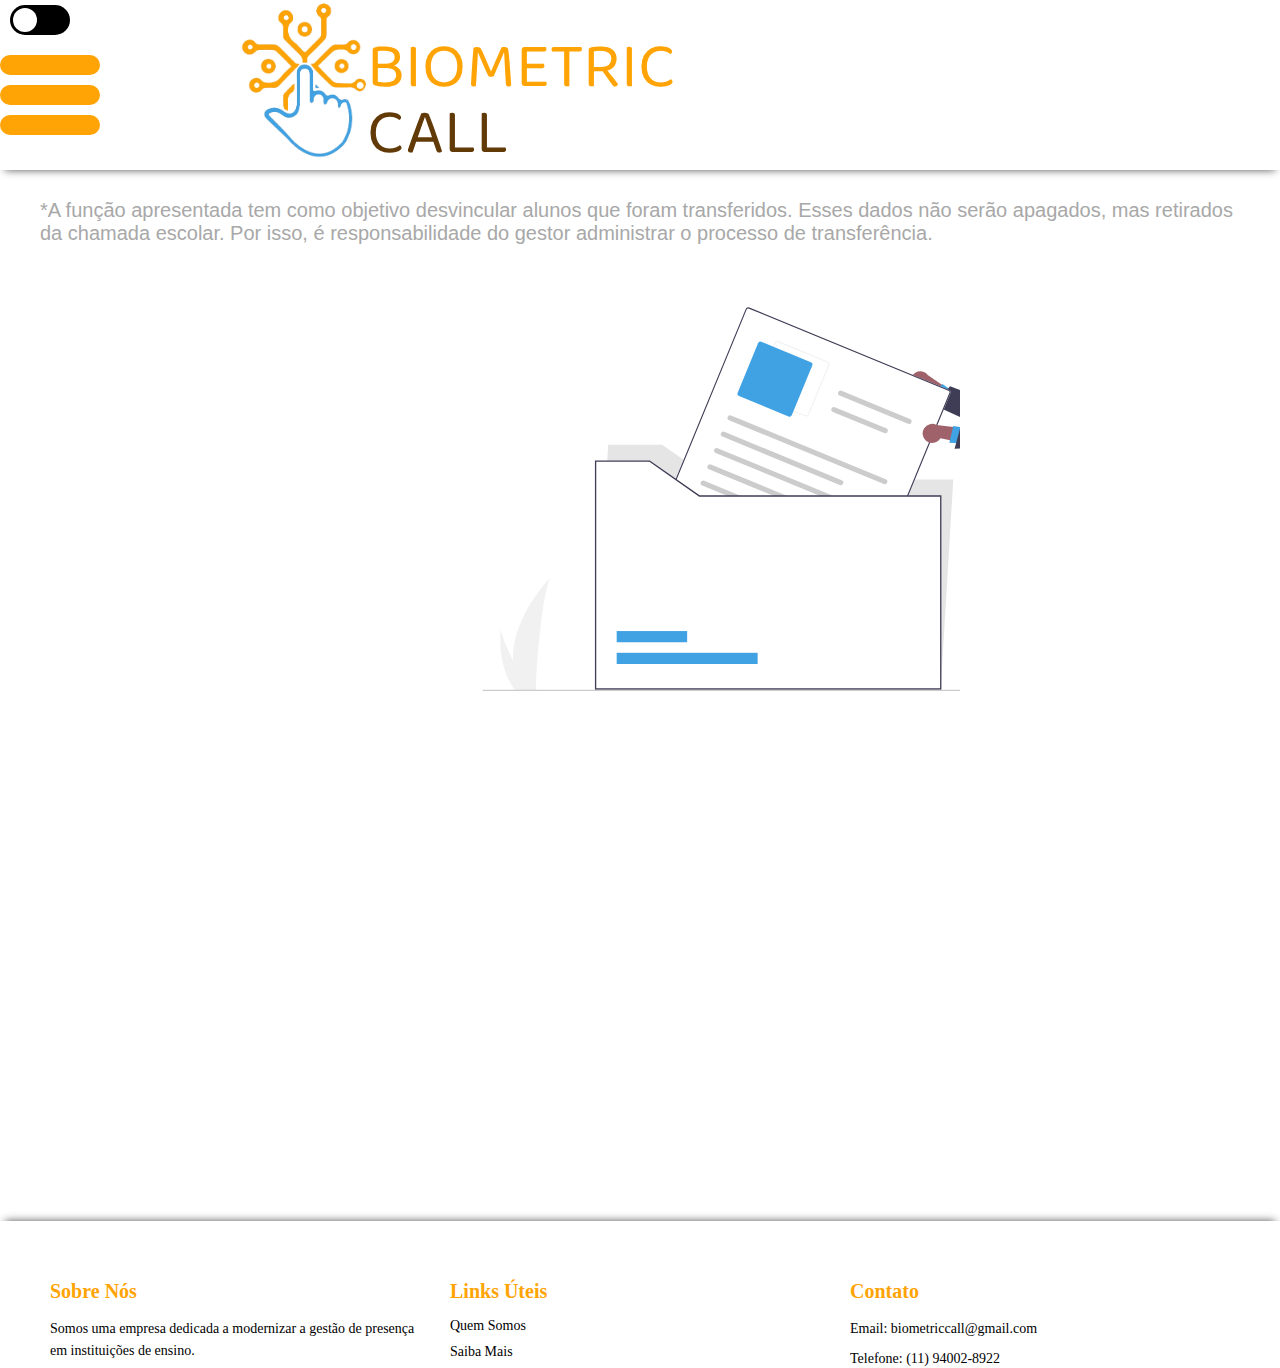
==== commit a863ebc4: "ajustes" ====
--- a/apagaraluno.html
+++ b/apagaraluno.html
@@ -3,7 +3,9 @@
 <head>
     <meta charset="UTF-8"> <!-- Define o conjunto de caracteres para UTF-8 -->
     <meta name="viewport" content="width=device-width, initial-scale=1.0"> <!-- Responsividade para diferentes tamanhos de tela -->
-    <link rel='stylesheet' href="styles/cadastroAluno.css"> <!-- Link para o estilo do formulário -->
+    <link rel='stylesheet' href="styles/cadastroAluno.css">
+    <link rel="stylesheet" href="./styles/footer.css"/>
+    <!-- Link para o estilo do formulário -->
     <link rel="stylesheet" href="./styles/padrao.css"/> <!-- Link para o estilo padrão -->
     <!-- Fontes externas para o texto -->
     <link rel="stylesheet" href="https://fonts.googleapis.com/css?family=Inter%3A700" />
@@ -119,7 +121,15 @@
 
         <!-- Rodapé da página -->
         <div class="divRodape">
-            <div class="blocoAmareloRodape"></div> <!-- Parte amarela do rodapé -->
+            <div class="blocoAmareloRodape">
+                <footer class="footer"> <div class="footer-content"> 
+                    <div class="footer-section about"> <h2>Sobre Nós</h2> <p>Somos uma empresa dedicada a modernizar a gestão de presença em instituições de ensino.</p> </div> 
+                    <div class="footer-section links"> <h2>Links Úteis</h2> <ul> <li><a href="index.html">Quem Somos</a></li> <li><a href="index.html">Saiba Mais</a></li> </ul> </div> 
+                    <div class="footer-section contact"> <h2>Contato</h2> <p>Email: biometriccall@gmail.com</p> <p>Telefone: (11) 94002-8922</p> </div> </div> <div class="footer-bottom"> <p>&copy; 2024 Biometric Call. Todos os direitos reservados.</p> 
+                   
+                    </div> 
+                  </footer>
+            </div> <!-- Parte amarela do rodapé -->
             <div class="blocoAzulRodape"></div> <!-- Parte azul do rodapé -->
         </div>
         
--- a/styles/footer.css
+++ b/styles/footer.css
@@ -0,0 +1,105 @@
+
+.footer-content {
+    display: flex;
+    justify-content: space-between;
+    align-items: flex-start;
+    max-width: 1200px;
+    margin: 0 auto;
+    padding: 20px;
+  }
+  
+  .footer-section {
+    flex: 1;
+    padding: 10px;
+  }
+  
+  .footer-section h2 {
+    font-size: 20px;
+    margin-bottom: 15px;
+    color: #FFA404;
+  }
+  
+  .footer-section p {
+    font-size: 14px;
+    line-height: 1.6;
+    color: black;
+  }
+
+  .footer-section p.dark-mode {
+    font-size: 14px;
+    line-height: 1.6;
+    color: rgb(255, 255, 255);
+  }
+  
+  .footer-section ul {
+    list-style-type: none;
+    padding: 0;
+    font-size: 14px;
+    color: black;
+
+  }
+
+    
+  .footer-section ul.dark-mode{
+    list-style-type: none;
+    padding: 0;
+    font-size: 14px;
+    color: rgb(255, 255, 255);
+
+  }
+  
+  .footer-section ul li {
+    margin-bottom: 10px;
+  }
+  
+  .footer-section ul li a {
+    color: black;
+    text-decoration: none;
+    transition: color 0.3s ease;
+  }
+
+  .footer-section ul li a.dark-mode {
+    color: rgb(255, 255, 255);
+    text-decoration: none;
+    transition: color 0.3s ease;
+  }
+  
+  .footer-section ul li a:hover {
+    color: #ffdd57;
+  }
+
+  
+  
+  .footer-section.about p {
+    margin-bottom: 10px;
+  }
+  
+  .footer-bottom {
+    text-align: center;
+    padding: 10px 0;
+    border-top: 1px solid #555;
+    margin-top: 20px;
+  }
+  
+  .footer-bottom p {
+    font-size: 14px;
+    margin: 0;
+    
+  }
+  
+  .footer-section.contact p {
+    margin-bottom: 8px;
+    font-size: 14px;
+    color: black;
+  }
+  
+  .footer-section.contact p.dark-mode {
+    margin-bottom: 8px;
+    font-size: 14px;
+    color: rgb(255, 255, 255); /* Mudando para branco no modo escuro */
+  }
+
+
+
+
+  